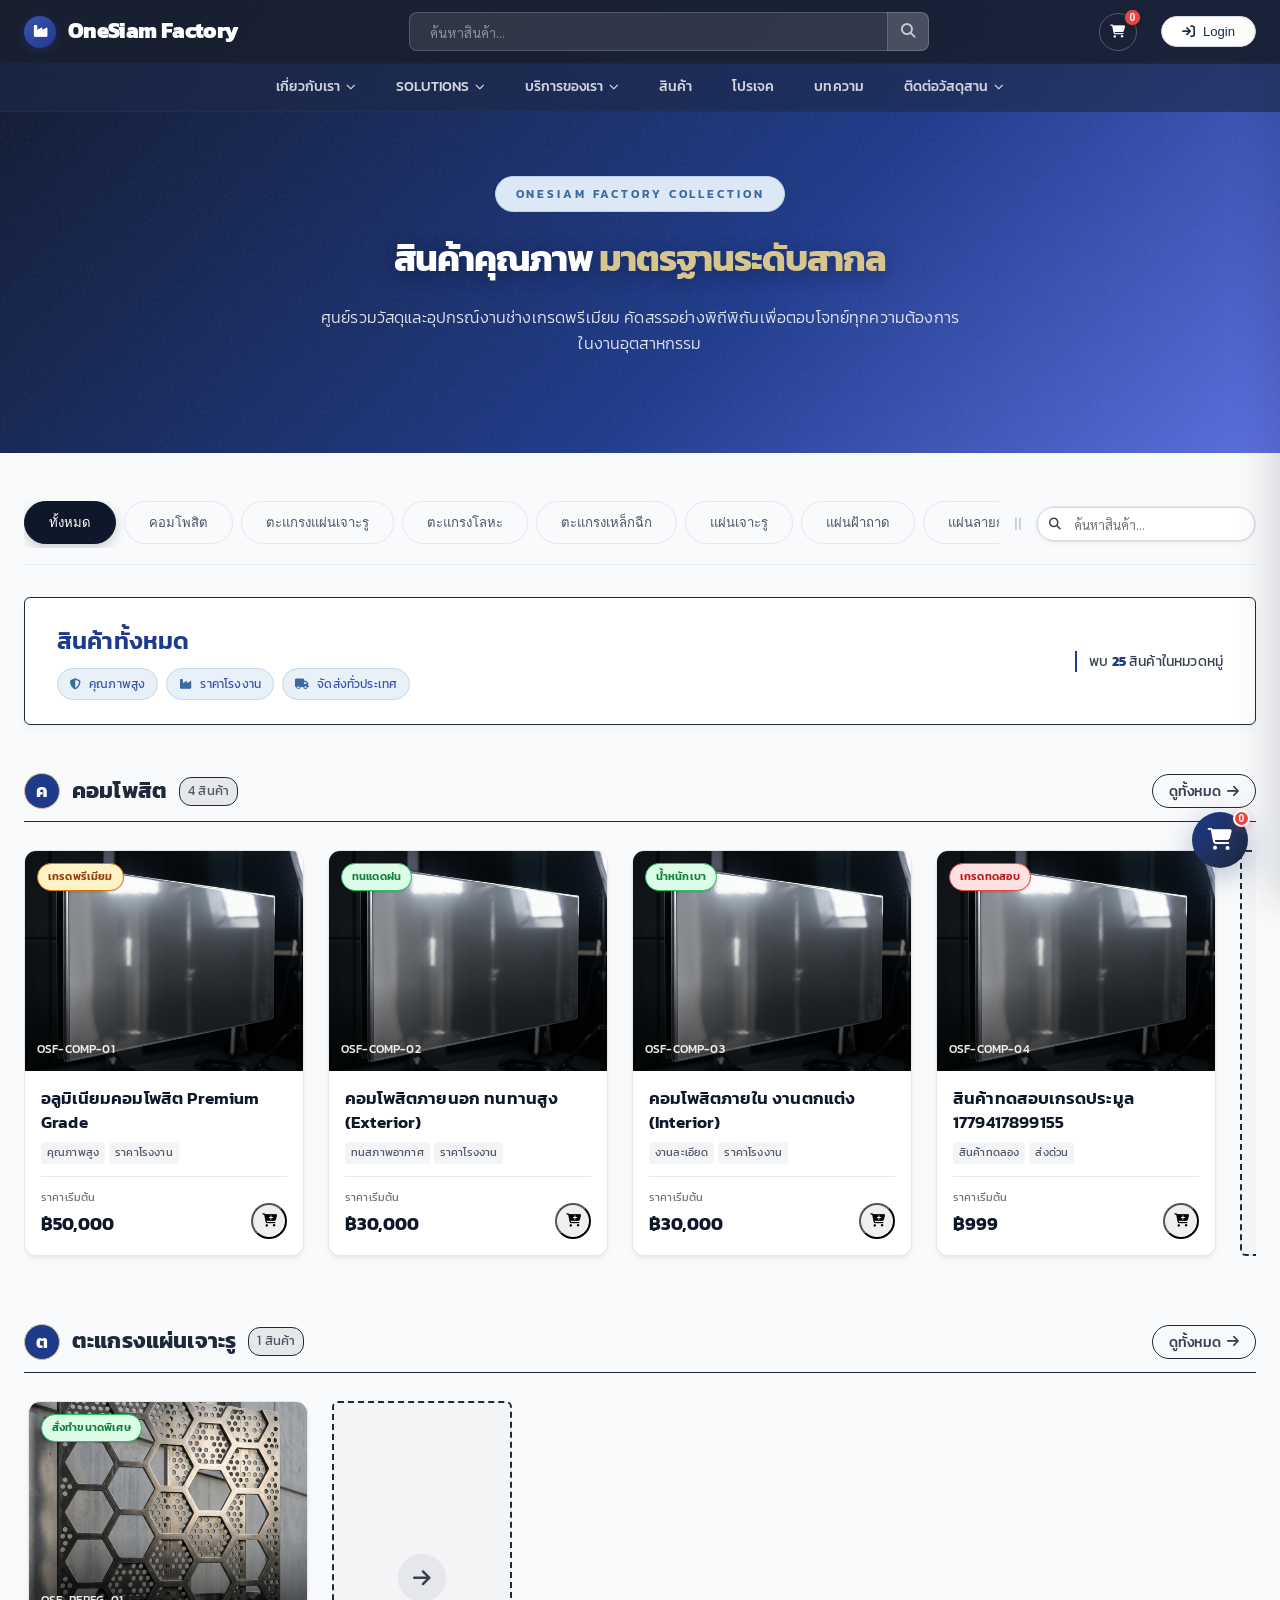
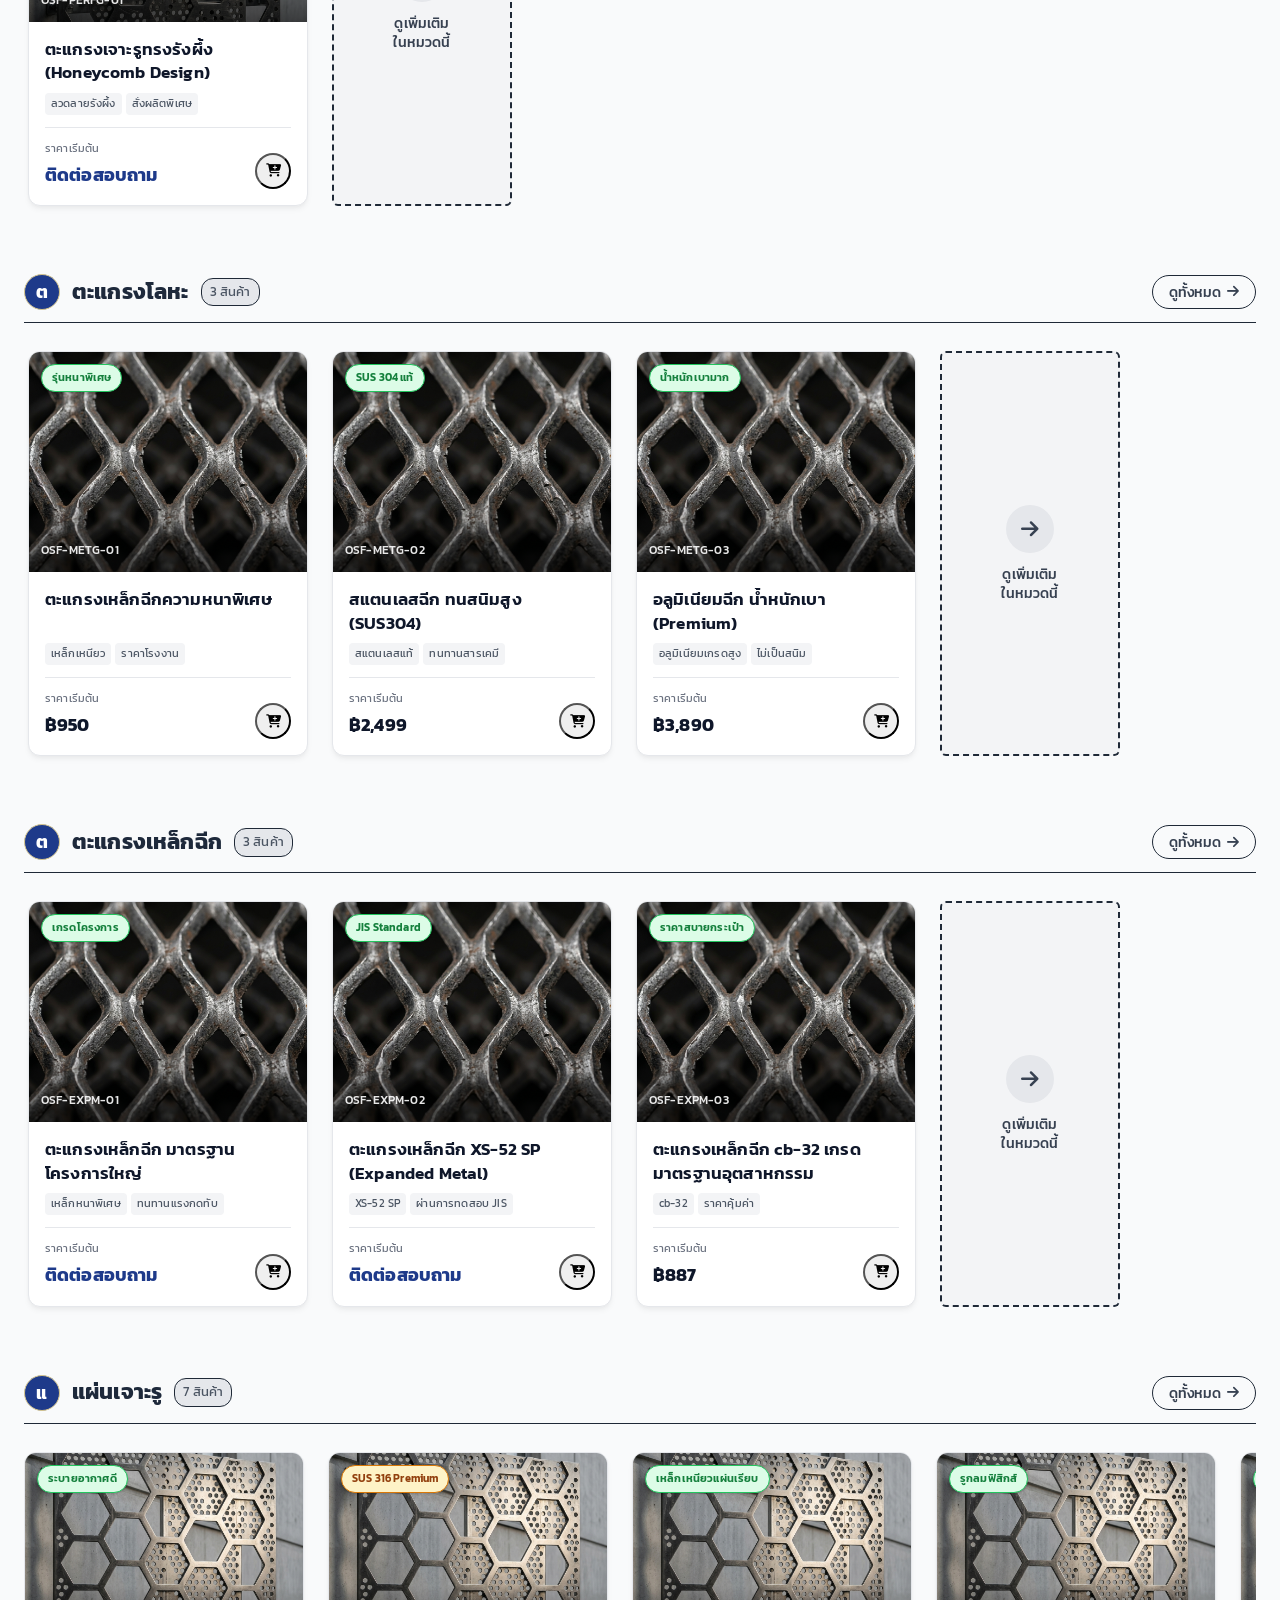
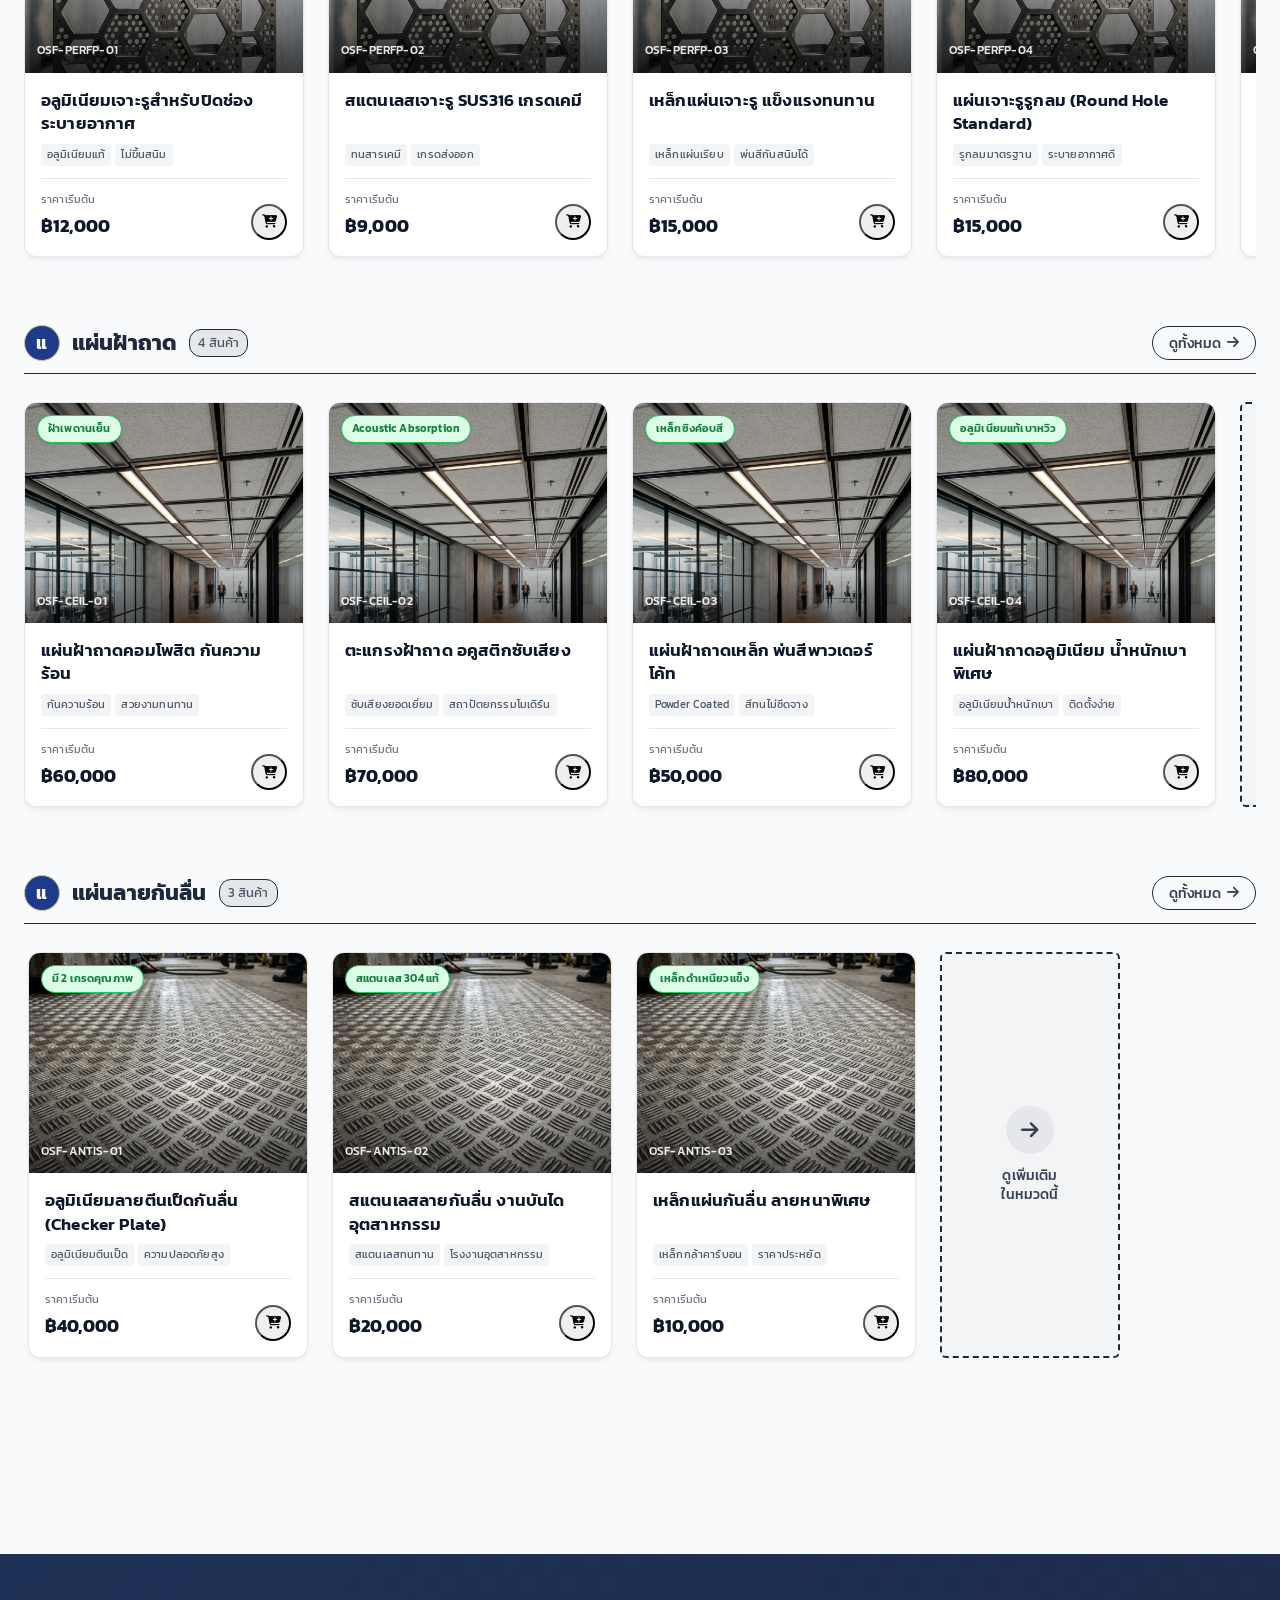
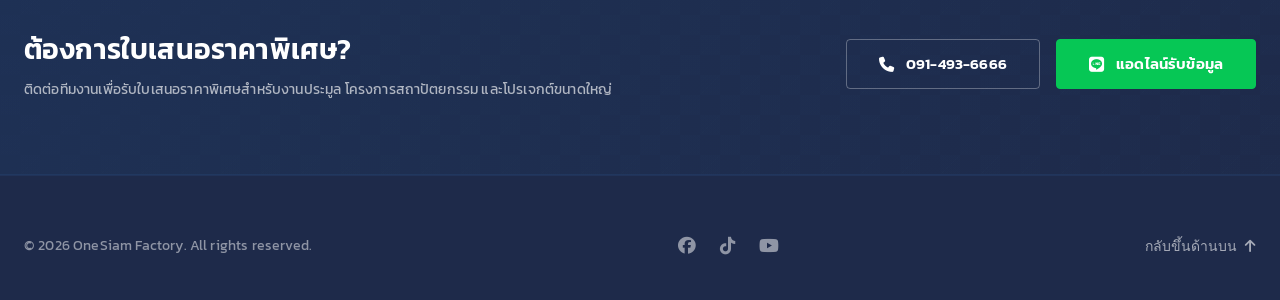
==== index.html @ 93f26727 "Move all files to root for Render deployment" ====
<!DOCTYPE html>
<html lang="th">
<head>
    <meta charset="UTF-8">
    <meta name="viewport" content="width=device-width, initial-scale=1.0">
    <title>รับออกแบบและติดตั้งฟาซาด | ONE SIAM ผู้นำงาน Façade ครบวงจร</title>
    <meta name="description" content="เราคือทีมผู้เชี่ยวชาญดูแลให้การบริการ ออกแบบผลิตติดตั้งฟาซาด หน้ากากอาคารทุกประเภทให้เข้ากับความต้องการ ถ่ายทอดสู่ Façade design โดย Ceo One Siam สถาปนิก วิศวกร">
    <meta name="keywords" content="วันสยาม, วันน์สยาม, onesiam ,ฟาซาด,หน้ากากอาคาร,ออกแบบติดตั้งฟาซาด,ออกแบบติดตั้งหน้ากากอาคาร,ผู้ผลิตติดตั้งฟาซาด,Façade,ฟาซาดคลีนิค,บริษัทรับทำฟาซาด,ฟาซาดคอมโพสิต,ฟาซาดระแนง,ฟาซาดโรงแรม">
    <link rel="canonical" href="https://www.onesiamfactory.com/products" />
    
    <!-- Open Graph / Facebook -->
    <meta property="og:type" content="website">
    <meta property="og:url" content="https://www.onesiamfactory.com/products">
    <meta property="og:title" content="รับออกแบบและติดตั้งฟาซาด | ONE SIAM ผู้นำงาน Façade ครบวงจร">
    <meta property="og:description" content="เราคือทีมผู้เชี่ยวชาญดูแลให้การบริการ ออกแบบผลิตติดตั้งฟาซาด หน้ากากอาคารทุกประเภทให้เข้ากับความต้องการ ถ่ายทอดสู่ Façade design โดย Ceo One Siam สถาปนิก วิศวกร">
    <meta property="og:image" content="https://www.onesiamfactory.com/assets/composite_panel.png">

    <!-- Twitter -->
    <meta property="twitter:card" content="summary_large_image">
    <meta property="twitter:url" content="https://www.onesiamfactory.com/products">
    <meta property="twitter:title" content="รับออกแบบและติดตั้งฟาซาด | ONE SIAM ผู้นำงาน Façade ครบวงจร">
    <meta property="twitter:description" content="เราคือทีมผู้เชี่ยวชาญดูแลให้การบริการ ออกแบบผลิตติดตั้งฟาซาด หน้ากากอาคารทุกประเภทให้เข้ากับความต้องการ ถ่ายทอดสู่ Façade design โดย Ceo One Siam สถาปนิก วิศวกร">
    <meta property="twitter:image" content="https://www.onesiamfactory.com/assets/composite_panel.png">

    <!-- Google Fonts: Inter (UI Typeface), Kanit (Headings/Brand), & Sarabun (Thai Text) -->
    <link rel="preconnect" href="https://fonts.googleapis.com">
    <link rel="preconnect" href="https://fonts.gstatic.com" crossorigin>
    <link href="https://fonts.googleapis.com/css2?family=Inter:wght@100;200;300;400;500;600;700;800;900&family=Kanit:wght@200;300;400;500;600;700;800&family=Sarabun:wght@100;200;300;400;500;600;700;800&display=swap" rel="stylesheet">
    <!-- FontAwesome for Premium Icons -->
    <link rel="stylesheet" href="https://cdnjs.cloudflare.com/ajax/libs/font-awesome/6.4.0/css/all.min.css">
    <link rel="stylesheet" href="style.css">
</head>
<body>

    <!-- Sticky Navigation Header -->
    <header class="app-header">
        <!-- Top Bar: Logo + Search + Actions -->
        <div class="header-top-bar">
            <div class="header-top-container">
                <div class="logo-area">
                    <div class="brand-logo-text">
                        <span class="logo-icon-circle"><i class="fa-solid fa-industry" aria-hidden="true"></i></span>
                        OneSiam Factory
                    </div>
                </div>

                <div class="header-search">
                    <input type="text" id="headerSearchInput" placeholder="ค้นหาสินค้า..." autocomplete="off" aria-label="ค้นหาสินค้า">
                    <button class="header-search-btn" type="button" aria-label="ค้นหา">
                        <i class="fa-solid fa-magnifying-glass" aria-hidden="true"></i>
                    </button>
                </div>

                <div class="action-area">
                    <button class="btn-cart-header" id="headerCartBtn" aria-label="ดูรถเข็นสินค้า" type="button" aria-expanded="false" aria-controls="cartDrawer">
                        <i class="fa-solid fa-cart-shopping" aria-hidden="true"></i>
                        <span class="cart-badge-count" id="headerCartBadge">0</span>
                    </button>
                    <button class="btn-login" id="loginBtn" type="button" aria-label="เข้าสู่ระบบ">
                        <i class="fa-solid fa-arrow-right-to-bracket" aria-hidden="true"></i> Login
                    </button>
                </div>
            </div>
        </div>

        <!-- Bottom Bar: Navigation Menu -->
        <div class="header-nav-bar">
            <div class="header-nav-container">
                <nav class="main-nav" aria-label="เมนูหลัก">
                    <ul>
                        <li class="dropdown">
                            <button type="button" class="nav-link nav-link-button" aria-expanded="false">เกี่ยวกับเรา <i class="fa-solid fa-chevron-down" aria-hidden="true"></i></button>
                        </li>
                        <li class="dropdown">
                            <button type="button" class="nav-link nav-link-button" aria-expanded="false">SOLUTIONS <i class="fa-solid fa-chevron-down" aria-hidden="true"></i></button>
                        </li>
                        <li class="dropdown">
                            <button type="button" class="nav-link nav-link-button" aria-expanded="false">บริการของเรา <i class="fa-solid fa-chevron-down" aria-hidden="true"></i></button>
                        </li>
                        <li><a href="#productsGrid" class="nav-link">สินค้า</a></li>
                        <li><a href="#projects" class="nav-link">โปรเจค</a></li>
                        <li><a href="#articles" class="nav-link">บทความ</a></li>
                        <li class="dropdown">
                            <button type="button" class="nav-link nav-link-button" aria-expanded="false">ติดต่อวัสดุสาน <i class="fa-solid fa-chevron-down" aria-hidden="true"></i></button>
                        </li>
                    </ul>
                </nav>
            </div>
        </div>
    </header>

    <!-- Hero Section -->
    <section class="hero-section">
        <div class="hero-overlay"></div>
        <div class="hero-content">
            <span class="hero-tag">ONESIAM FACTORY COLLECTION</span>
            <h1 class="hero-title">สินค้าคุณภาพ <span class="highlight-gold">มาตรฐานระดับสากล</span></h1>
            <p class="hero-desc">ศูนย์รวมวัสดุและอุปกรณ์งานช่างเกรดพรีเมียม คัดสรรอย่างพิถีพิถันเพื่อตอบโจทย์ทุกความต้องการในงานอุตสาหกรรม</p>
        </div>
    </section>

    <!-- Main Content & Catalog Grid -->
    <main class="catalog-container">
        <!-- Subnav / Category Filters (Horizontal Grid) -->
        <div class="filter-section">
            <div class="filter-bar-row">
                <div class="categories-bar-wrapper">
                    <div class="categories-bar" id="categoryBar">
                        <button class="category-tab active" data-category="all">ทั้งหมด</button>
                        <button class="category-tab" data-category="composite">คอมโพสิต</button>
                        <button class="category-tab" data-category="perforated-grate">ตะแกรงแผ่นเจาะรู</button>
                        <button class="category-tab" data-category="metal-grate">ตะแกรงโลหะ</button>
                        <button class="category-tab" data-category="expanded-metal">ตะแกรงเหล็กฉีก</button>
                        <button class="category-tab" data-category="perforated-plate">แผ่นเจาะรู</button>
                        <button class="category-tab" data-category="ceiling">แผ่นฝ้าถาด</button>
                        <button class="category-tab" data-category="anti-slip">แผ่นลายกันลื่น</button>
                    </div>
                </div>
                <span class="filter-separator" aria-hidden="true"><i class="fa-solid fa-grip-lines-vertical"></i></span>
                <div class="filter-search-inline">
                    <div class="search-box-wrapper">
                        <i class="fa-solid fa-magnifying-glass search-icon" aria-hidden="true"></i>
                        <input type="text" id="searchInput" placeholder="ค้นหาสินค้า..." autocomplete="off">
                        <button class="btn-search-clear" id="searchClearBtn" aria-label="ล้างคำค้นหา"><i class="fa-solid fa-xmark" aria-hidden="true"></i></button>
                    </div>
                </div>
            </div>
            <!-- Hidden sort select for JS compatibility -->
            <select id="sortSelect" style="display:none;">
                <option value="default">ค่าเริ่มต้น (ความนิยม)</option>
                <option value="price-asc">ราคา: ต่ำสุด - สูงสุด</option>
                <option value="price-desc">ราคา: สูงสุด - ต่ำสุด</option>
            </select>
        </div>

        <!-- Filter Status & Details Card -->
        <div class="filter-status-card">
            <div class="status-left">
                <h2 class="active-category-title" id="activeCategoryTitle">สินค้าทั้งหมด</h2>
                <div class="tags-row" id="activeTagsRow">
                    <span class="info-pill"><i class="fa-solid fa-shield-halved" aria-hidden="true"></i> คุณภาพสูง</span>
                    <span class="info-pill"><i class="fa-solid fa-industry" aria-hidden="true"></i> ราคาโรงงาน</span>
                    <span class="info-pill"><i class="fa-solid fa-truck" aria-hidden="true"></i> จัดส่งทั่วประเทศ</span>
                </div>
            </div>
            <div class="status-right">
                <span class="item-count-label" id="itemCountLabel">พบ 0 สินค้า</span>
            </div>
        </div>

        <!-- Product Grid -->
        <div class="products-grid" id="productsGrid">
            <!-- Dynamic product cards will be injected here via app.js -->
        </div>
    </main>

    <!-- Product Detail View Container (Hidden by default) -->
    <section class="product-detail-section" id="productDetailView" style="display: none;">
        <div class="detail-container">
            <!-- Navigation & Breadcrumbs Row -->
            <div class="detail-navigation-bar">
                <div class="detail-back-navigation">
                    <button class="btn-back-catalog" id="backToCatalogBtn" aria-label="ย้อนกลับไปหน้าสินค้าทั้งหมด">
                        <i class="fa-solid fa-arrow-left-long" aria-hidden="true"></i> ย้อนกลับ
                    </button>
                </div>
                <nav class="detail-breadcrumbs" aria-label="เส้นทางการนำทาง">
                    <a href="#" onclick="backToCatalog(); return false;">หน้าหลัก</a>
                    <span class="breadcrumb-separator"><i class="fa-solid fa-chevron-right" aria-hidden="true"></i></span>
                    <a href="#" id="detailBreadcrumbCategory" onclick="return false;">หมวดหมู่สินค้า</a>
                    <span class="breadcrumb-separator"><i class="fa-solid fa-chevron-right" aria-hidden="true"></i></span>
                    <span class="breadcrumb-current" id="detailBreadcrumbTitle">ชื่อสินค้า</span>
                </nav>
            </div>

            <!-- Main Info Columns -->
            <div class="detail-main-grid">
                <!-- Left Panel: Media -->
                <div class="detail-media-panel">
                    <div class="detail-category-card">
                        <span class="label-heading">หมวดสินค้า</span>
                        <h4 class="category-name-display" id="detailCategoryName">แผ่นลายกันลื่น</h4>
                        <span class="sub-text-display">Premium Material Selection</span>
                    </div>
                    <div class="detail-image-box-wrapper">
                        <div class="detail-image-box">
                            <img src="" alt="" id="detailProductImage" width="500" height="400">
                            <div class="detail-image-overlay"></div>
                        </div>
                        <!-- Mini Image Gallery for alternative views -->
                        <div class="detail-image-gallery" id="detailImageGallery">
                            <!-- Injected dynamically in app.js -->
                        </div>
                    </div>
                </div>

                <!-- Right Panel: Buying Info -->
                <div class="detail-info-panel">
                    <div class="detail-badges-row" id="detailBadgesRow">
                        <!-- Badges injected dynamically -->
                    </div>
                    
                    <h2 class="detail-product-title" id="detailProductTitle">อลูมิเนียมกันลื่น</h2>
                    
                    <div class="detail-price-box">
                        <div class="price-val-row">
                            <span class="currency">฿</span>
                            <span class="value" id="detailPriceValue">999,999</span>
                        </div>
                        <span class="price-sub-label">ราคาส่งเริ่มต้น (ไม่รวม VAT)</span>
                    </div>

                    <!-- Elevated Tabbed Specifications Section -->
                    <div class="detail-tabs-container">
                        <div class="detail-tabs-header">
                            <button class="tab-btn active" data-tab="description">รายละเอียดทั่วไป</button>
                            <button class="tab-btn" data-tab="specifications">ข้อมูลทางเทคนิค (Specs)</button>
                            <button class="tab-btn" data-tab="applications">การประยุกต์ใช้งาน</button>
                        </div>
                        <div class="detail-tabs-body">
                            <div class="tab-pane active" id="tab-pane-description">
                                <div class="description-content" id="detailDescriptionText">
                                    <!-- Injected dynamically -->
                                </div>
                            </div>
                            <div class="tab-pane" id="tab-pane-specifications">
                                <div class="specs-table-wrapper" id="detailSpecsTable">
                                    <!-- Injected table dynamically -->
                                </div>
                            </div>
                            <div class="tab-pane" id="tab-pane-applications">
                                <div class="apps-content" id="detailAppsText">
                                    <!-- Injected applications dynamically -->
                                </div>
                            </div>
                        </div>
                    </div>

                    <!-- Quantity and Actions -->
                    <div class="detail-purchase-controls">
                        <div class="quantity-selector-wrapper">
                            <span class="control-label">จำนวน</span>
                            <div class="qty-counter">
                                <button class="qty-btn btn-minus" id="qtyMinusBtn" aria-label="ลดจำนวนสินค้า"><i class="fa-solid fa-minus" aria-hidden="true"></i></button>
                                <input type="number" value="1" min="1" id="qtyInput" readonly>
                                <button class="qty-btn btn-plus" id="qtyPlusBtn" aria-label="เพิ่มจำนวนสินค้า"><i class="fa-solid fa-plus" aria-hidden="true"></i></button>
                            </div>
                        </div>

                        <div class="detail-action-buttons">
                            <button class="btn-detail-cart" id="addToCartBtn">
                                <i class="fa-solid fa-cart-shopping" aria-hidden="true"></i> เพิ่มลงรถเข็น
                            </button>
                            <button class="btn-detail-buy" id="buyNowBtn">
                                <i class="fa-solid fa-bag-shopping" aria-hidden="true"></i> ขอใบเสนอราคาด่วน
                            </button>
                            <button class="btn-detail-line" id="contactSellerBtn">
                                <i class="fa-brands fa-line" aria-hidden="true"></i> ติดต่อเจ้าหน้าที่
                            </button>
                        </div>
                    </div>
                </div>
            </div>

            <!-- Related Products Section -->
            <div class="detail-related-section">
                <h3 class="related-heading">สินค้าที่เกี่ยวข้อง</h3>
                <p class="related-sub-heading">สินค้าอื่น ๆ ในหมวดหมู่เดียวกัน</p>
                <div class="products-grid related-products-grid" id="relatedProductsGrid">
                    <!-- Dynamic related cards will be injected here -->
                </div>
            </div>
        </div>
    </section>

    <!-- Call to Action (Inquiry Banner) -->
    <section class="inquiry-banner">
        <div class="banner-bg-pattern"></div>
        <div class="banner-container">
            <div class="banner-info">
                <h3>ต้องการใบเสนอราคาพิเศษ?</h3>
                <p>ติดต่อทีมงานเพื่อรับใบเสนอราคาพิเศษสำหรับงานประมูล โครงการสถาปัตยกรรม และโปรเจกต์ขนาดใหญ่</p>
            </div>
            <div class="banner-actions">
                <a href="tel:0914936666" class="btn-contact-phone">
                    <i class="fa-solid fa-phone" aria-hidden="true"></i> 091-493-6666
                </a>
                <a href="https://line.me" target="_blank" class="btn-contact-line">
                    <i class="fa-brands fa-line" aria-hidden="true"></i> แอดไลน์รับข้อมูล
                </a>
            </div>
        </div>
    </section>

    <!-- Footer -->
    <footer class="app-footer">
        <div class="footer-container">
            <div class="footer-bottom">
                <span class="copyright">&copy; 2026 OneSiam Factory. All rights reserved.</span>
                <div class="social-links">
                    <a href="#" aria-label="Facebook Page"><i class="fa-brands fa-facebook" aria-hidden="true"></i></a>
                    <a href="#" aria-label="TikTok"><i class="fa-brands fa-tiktok" aria-hidden="true"></i></a>
                    <a href="#" aria-label="YouTube Channel"><i class="fa-brands fa-youtube" aria-hidden="true"></i></a>
                </div>
                <button class="btn-back-to-top" id="backToTopBtn">
                    กลับขึ้นด้านบน <i class="fa-solid fa-arrow-up" aria-hidden="true"></i>
                </button>
            </div>
        </div>
    </footer>

    <!-- Toast Notification Container -->
    <div id="toastContainer" class="toast-container"></div>

    <!-- Floating Shopping Cart Button -->
    <div class="floating-cart-container" id="cartContainer">
        <button class="cart-toggle-btn" id="cartToggleBtn" aria-label="เปิดตะกร้าสินค้าขอใบเสนอราคา">
            <i class="fa-solid fa-cart-shopping" aria-hidden="true"></i>
            <span class="cart-badge-count" id="floatingCartBadge">0</span>
            <span class="cart-tooltip">ดูรายการขอใบเสนอราคาของคุณ</span>
        </button>
    </div>

    <!-- Cart Drawer Backdrop -->
    <div class="cart-drawer-backdrop" id="cartBackdrop"></div>

    <!-- Cart Drawer Window -->
    <div class="cart-drawer" id="cartDrawer">
        <!-- Step 1: Cart Items -->
        <div class="cart-step active" id="cartStepItems">
            <div class="cart-header">
                <h3><i class="fa-solid fa-cart-flatbed-suitcases"></i> รายการขอใบเสนอราคา (<span id="cartCountLabel">0</span>)</h3>
                <button class="btn-close-drawer" id="closeCartBtn" aria-label="ปิดรถเข็น"><i class="fa-solid fa-xmark"></i></button>
            </div>
            <div class="cart-body" id="cartItemsList">
                <!-- Injected dynamically in app.js -->
            </div>
            <div class="cart-footer">
                <div class="cart-summary-totals">
                    <div class="summary-row">
                        <span class="summary-label">ยอดรวมประมาณการ</span>
                        <span class="summary-value" id="cartSubtotal">฿0</span>
                    </div>
                    <span class="tax-disclaimer">* ราคานี้ยังไม่รวมภาษีมูลค่าเพิ่ม (VAT 7%) และค่าขนส่ง</span>
                </div>
                <div class="cart-action-buttons">
                    <button class="btn-clear-cart" id="clearCartBtn"><i class="fa-solid fa-trash-can"></i> ล้างตะกร้า</button>
                    <button class="btn-checkout-next" id="checkoutNextBtn">ขอใบเสนอราคา <i class="fa-solid fa-arrow-right"></i></button>
                </div>
            </div>
        </div>

        <!-- Step 2: Customer Contact Form -->
        <div class="cart-step" id="cartStepForm">
            <div class="cart-header">
                <h3><i class="fa-solid fa-file-invoice"></i> ข้อมูลขอใบเสนอราคา</h3>
                <button class="btn-back-step" id="btnBackToItems"><i class="fa-solid fa-arrow-left"></i> ย้อนกลับ</button>
            </div>
            <div class="cart-body">
                <form class="checkout-form" id="checkoutForm" novalidate>
                    <div class="form-section-title">กรอกข้อมูลผู้ติดต่อเพื่อจัดส่งใบเสนอราคาอย่างเป็นทางการ</div>
                    
                    <div class="form-group">
                        <label for="inputContactName">ชื่อผู้ติดต่อ <span class="required">*</span></label>
                        <div class="input-wrapper">
                            <i class="fa-solid fa-user input-icon"></i>
                            <input type="text" id="inputContactName" placeholder="เช่น คุณสมศักดิ์ รักดี" required>
                        </div>
                        <span class="error-msg">กรุณากรอกชื่อผู้ติดต่อ</span>
                    </div>

                    <div class="form-group">
                        <label for="inputCompanyName">ชื่อบริษัท / โครงการ</label>
                        <div class="input-wrapper">
                            <i class="fa-solid fa-building input-icon"></i>
                            <input type="text" id="inputCompanyName" placeholder="เช่น บริษัท วันสยาม คอนสตรัคชั่น จำกัด">
                        </div>
                    </div>

                    <div class="form-group">
                        <label for="inputPhone">เบอร์โทรศัพท์ติดต่อ <span class="required">*</span></label>
                        <div class="input-wrapper">
                            <i class="fa-solid fa-phone input-icon"></i>
                            <input type="tel" id="inputPhone" placeholder="เช่น 0812345678" pattern="[0-9]{9,10}" required>
                        </div>
                        <span class="error-msg">กรุณากรอกเบอร์โทรศัพท์ติดต่อที่ถูกต้อง (9-10 หลัก)</span>
                    </div>

                    <div class="form-group">
                        <label for="inputEmail">อีเมลสำหรับจัดส่งเอกสาร <span class="required">*</span></label>
                        <div class="input-wrapper">
                            <i class="fa-solid fa-envelope input-icon"></i>
                            <input type="email" id="inputEmail" placeholder="เช่น contact@company.com" required>
                        </div>
                        <span class="error-msg">กรุณากรอกอีเมลที่ถูกต้อง</span>
                    </div>

                    <div class="form-group">
                        <label for="inputLocation">สถานที่จัดส่ง (จังหวัด/เขต)</label>
                        <div class="input-wrapper">
                            <i class="fa-solid fa-location-dot input-icon"></i>
                            <input type="text" id="inputLocation" placeholder="เช่น กรุงเทพฯ, สมุทรปราการ">
                        </div>
                    </div>

                    <div class="form-group">
                        <label for="inputNote">รายละเอียดเพิ่มเติม / ข้อมูลสเปกพิเศษ</label>
                        <textarea id="inputNote" rows="3" placeholder="ระบุขนาดพิเศษ ความหนา หรือข้อมูลที่ผู้รับเหมาต้องการเพิ่มเติม..."></textarea>
                    </div>
                </form>
            </div>
            <div class="cart-footer">
                <button class="btn-submit-quotation" id="submitQuotationBtn">
                    <i class="fa-solid fa-cart-shopping"></i> ยื่นคำขอใบเสนอราคา
                </button>
            </div>
        </div>

        <!-- Step 3: Success Screen -->
        <div class="cart-step" id="cartStepSuccess">
            <div class="cart-body success-body">
                <div class="success-icon-wrapper">
                    <div class="checkmark-circle">
                        <div class="background"></div>
                        <div class="checkmark draw"></div>
                    </div>
                </div>
                <h2>ส่งคำขอเสนอราคาแล้ว!</h2>
                <p class="success-desc">ขอบคุณสำหรับการเลือกใช้บริการ **OneSiam Factory** เจ้าหน้าที่จะรีบจัดทำใบเสนอราคาอย่างเป็นทางการและส่งกลับหาท่านโดยเร็วที่สุดภายใน 2 ชม. ในเวลาทำการ</p>
                
                <div class="quotation-summary-card">
                    <div class="summary-line">
                        <span class="label">หมายเลขอ้างอิง:</span>
                        <span class="value" id="successRefId">OSF-202605-0001</span>
                    </div>
                    <div class="summary-line">
                        <span class="label">ผู้ยื่นคำขอ:</span>
                        <span class="value" id="successName">คุณสมศักดิ์</span>
                    </div>
                    <div class="summary-line">
                        <span class="label">รายการวัสดุ:</span>
                        <span class="value" id="successItemsCount">2 รายการ</span>
                    </div>
                </div>

                <div class="success-actions">
                    <button class="btn-download-pdf" id="btnDownloadPDF">
                        <i class="fa-solid fa-file-pdf"></i> ดาวน์โหลดใบเสนอราคาร่าง (.PDF)
                    </button>
                    <a href="https://line.me" target="_blank" class="btn-success-line">
                        <i class="fa-brands fa-line"></i> แชทต่อทาง LINE (แจ้งเลขเพื่อเร่งคิว)
                    </a>
                    <button class="btn-success-close" id="btnSuccessClose">
                        กลับหน้าสินค้าทั้งหมด
                    </button>
                </div>
            </div>
        </div>
    </div>

    <!-- Script Injection -->
    <script src="app.js"></script>
    <script>
        document.addEventListener('DOMContentLoaded', () => {
            const initialHiddenViews = [
                document.querySelector('.hero-section'),
                document.querySelector('.catalog-container'),
            ];
            initialHiddenViews.forEach((el) => {
                if (el) el.style.display = '';
            });
        });
    </script>
</body>
</html>
---- style.css ----
/* ==========================================================================
   ONESIAM FACTORY - DESIGN SYSTEM SPECIFICATIONS
   ========================================================================== */

/* Color Tokens & Variables (Scraped from live front-end of www.onesiamfactory.com) */
:root {
    /* PRIMARY (Brand Navy Blue & Slate Blue Palette) */
    --primary-900: #0F172A;      /* Deep Slate Text */
    --primary-800: #1E293B;      /* Slate Gray */
    --primary-700: #1E3A8A;      /* Brand Primary Navy Blue (Live Site) */
    --primary-600: #1E3A8A;      /* Brand Primary Accent Blue */
    --primary-500: #3B52B4;      
    --primary-400: #5B6EE1;      /* Bright Royal Blue (Live Site) */
    --primary-300: #6C7FBF;      /* Slate Blue Accent (Live Site) */
    --primary-200: #9EB1D9;
    --primary-100: rgba(30, 58, 138, 0.08);
    --primary-50: rgba(30, 58, 138, 0.04);
    
    /* Additional UI Accent Colors */
    --purple-accent: #4F61D1;
    --accent-500: #D6C58C;
    --accent-400: #C4B078;
    --line-green: #06C755;
    --alt-green: #00B900;
    
    /* State Backgrounds */
    --success-bg: #ECFDF5;
    --warning-bg: #FFF6ED;
    --info-bg: #EEF2FF;
    --highlight-bg: #FFFCE9;

    /* NEUTRAL (Light Clean Palette) */
    --neutral-900: #111827;      /* Main Dark Text */
    --neutral-800: #1F2937;      /* Dark bg */
    --neutral-700: #374151;      /* Secondary Text */
    --neutral-600: #4B5563;      /* Muted */
    --neutral-500: #6B7280;      /* Placeholder */
    --neutral-400: #9CA3AF;      /* Disabled */
    --neutral-300: #D1D5DB;      /* Borders */
    --neutral-200: #E5E7EB;      /* Light borders */
    --neutral-100: #F3F4F6;      /* Card/section backgrounds */
    --neutral-50:  #F9FAFB;      /* Page Background */
    --black: #000000;
    --white: #ffffff;
    
    /* SECONDARY (Brand Champagne Gold Palette) */
    --gold-900: #8A6D3B;         /* Dark Bronze (Live Site) */
    --gold-800: #A8874E;
    --gold-700: #C0AE72;
    --gold-600: #D6C58C;         /* Brand Accent Gold / Champagne (Live Site) */
    --gold-500: #D6C58C;
    --gold-400: #C4B078;         /* Warm Gold Alt */
    --gold-300: #F0E6BD;
    --gold-200: #FAF5DC;
    --gold-100: #F9F7EE;         /* Light Gold / Ivory Page Bg */
    
    /* Glow & Shadows */
    --blue-glow: rgba(51, 75, 200, 0.2);
    --drop-shadow-sm: 0 1px 2px rgba(0,0,0,0.15);
    --drop-shadow-md: 0 3px 3px rgba(0,0,0,0.12);
    --drop-shadow-lg: 0 4px 4px rgba(0,0,0,0.15);
    --drop-shadow-xl: 0 9px 7px rgba(0,0,0,0.1);
    
    /* Layout Constants */
    --layout-max-width: 1280px;  /* Desktop Grid Max Width (matches max-w-7xl) */
    --transition-smooth: opacity 0.15s cubic-bezier(0.4, 0, 0.2, 1), transform 0.15s cubic-bezier(0.4, 0, 0.2, 1), background-color 0.15s cubic-bezier(0.4, 0, 0.2, 1), border-color 0.15s cubic-bezier(0.4, 0, 0.2, 1), box-shadow 0.15s cubic-bezier(0.4, 0, 0.2, 1);
    
    /* Border Radius Scale */
    --border-radius-sm: 4px;     
    --border-radius-md: 6px;    
    --border-radius-lg: 8px;    
    --border-radius-xl: 12px;
    --border-radius-2xl: 16px;
    --border-radius-3xl: 24px;
    
    /* Spacing Scale (Base 4px) */
    --spacing-1: 4px;
    --spacing-2: 8px;
    --spacing-3: 12px;
    --spacing-4: 16px;
    --spacing-5: 20px;
    --spacing-6: 24px;
    --spacing-8: 32px;
    --spacing-10: 40px;
    --spacing-12: 48px;
    --spacing-16: 64px;

    /* Typography Tokens */
    --font-family-base: 'Kanit', ui-sans-serif, system-ui, sans-serif;
    --font-family-heading: 'Kanit', ui-sans-serif, system-ui, sans-serif;
    --font-family-brand: 'Inter', sans-serif;
    
    --font-size-xs: 0.75rem;     /* 12px */
    --font-size-sm: 0.875rem;    /* 14px */
    --font-size-base: 1rem;      /* 16px */
    --font-size-lg: 1.125rem;    /* 18px */
    --font-size-xl: 1.25rem;     /* 20px */
    --font-size-2xl: 1.5rem;     /* 24px */
    --font-size-3xl: 1.875rem;   /* 30px */
    --font-size-4xl: 2.25rem;    /* 36px */

    --font-weight-light: 300;
    --font-weight-regular: 400;
    --font-weight-medium: 500;
    --font-weight-semibold: 600;
    --font-weight-bold: 700;
    --font-weight-extrabold: 800;

    --line-height-none: 1;
    --line-height-tight: 1.25;
    --line-height-snug: 1.375;
    --line-height-normal: 1.5;
    --line-height-relaxed: 1.625;
    --line-height-loose: 2;

    /* Semantic Colors (Light Mode Default) */
    --color-bg-primary: var(--neutral-50);
    --color-bg-secondary: var(--white);
    --color-bg-tertiary: var(--neutral-100);
    
    --color-text-primary: var(--neutral-900);
    --color-text-secondary: var(--neutral-700);
    --color-text-muted: var(--neutral-500);
    --color-text-inverse: var(--white);
    
    --color-border-primary: var(--neutral-300);
    --color-border-secondary: var(--neutral-200);
    --color-border-focus: var(--primary-300);

    /* Frosted Glass Effect */
    --glass-bg: rgba(26, 32, 48, 0.92);
    --glass-border: rgba(51, 75, 200, 0.15);
    --glass-blur: blur(12px);
}

/* Dark Mode Theme Variables */
@media (prefers-color-scheme: dark) {
    :root {
        /* Semantic Colors for Dark Mode */
        --color-bg-primary: #0F172A;
        --color-bg-secondary: #1E293B;
        --color-bg-tertiary: #334155;
        
        --color-text-primary: #F8FAFC;
        --color-text-secondary: #CBD5E1;
        --color-text-muted: #94A3B8;
        --color-text-inverse: #0F172A;
        
        --color-border-primary: #475569;
        --color-border-secondary: #334155;
        --color-border-focus: var(--primary-400);
        
        --glass-bg: rgba(15, 23, 42, 0.92);
        --glass-border: rgba(148, 163, 184, 0.15);
    }
}

/* Reset and Global Styles */
* {
    margin: 0;
    padding: 0;
    box-sizing: border-box;
}

html {
    scroll-behavior: smooth;
    font-size: 16px; /* 1rem = 16px */
}

:focus-visible {
    outline: 3px solid var(--primary-300);
    outline-offset: 2px;
}

body {
    background-color: var(--neutral-50);
    color: var(--neutral-900);
    font-family: 'Kanit', ui-sans-serif, system-ui, sans-serif;
    line-height: 1.6;
    overflow-x: hidden;
    letter-spacing: 0.01em;
}

/* Global Heading Font Family (Brand Kanit) */
h1, h2, h3, h4, h5, h6, .brand-logo-text, .section-heading, .board-title, .frame-header-label {
    font-family: 'Kanit', ui-sans-serif, system-ui, sans-serif !important;
}

/* Custom Scrollbar */
::-webkit-scrollbar {
    width: 8px;
}
::-webkit-scrollbar-track {
    background: #F0F4F8;
}
::-webkit-scrollbar-thumb {
    background: rgba(42, 74, 122, 0.2);
    border-radius: 4px;
}
::-webkit-scrollbar-thumb:hover {
    background: var(--primary-600);
}

/* ==========================================================================
   HEADER SECTION — TWO-ROW LAYOUT
   ========================================================================== */
.app-header {
    position: fixed;
    top: 0;
    left: 0;
    width: 100%;
    z-index: 1000;
    transition: var(--transition-smooth);
}

/* --- Top Bar (Logo + Search + Cart/Login) --- */
.header-top-bar {
    background: var(--glass-bg);
    backdrop-filter: var(--glass-blur);
    -webkit-backdrop-filter: var(--glass-blur);
    border-bottom: 1px solid rgba(42, 74, 122, 0.15);
}

.header-top-container {
    max-width: var(--layout-max-width);
    margin: 0 auto;
    padding: 0.75rem 1.5rem;
    display: flex;
    justify-content: space-between;
    align-items: center;
    gap: 24px;
}

/* Logo Design */
.logo-area {
    display: flex;
    align-items: center;
    gap: 8px;
    flex-shrink: 0;
}

.brand-logo-text {
    font-family: 'Inter', sans-serif;
    font-weight: 800;
    font-size: 1.35rem;
    color: var(--white);
    letter-spacing: -0.03em;
    display: flex;
    align-items: center;
    gap: 4px;
}

.logo-icon-circle {
    width: 32px;
    height: 32px;
    border-radius: 50%;
    background: linear-gradient(135deg, var(--primary-500), var(--primary-700));
    display: flex;
    align-items: center;
    justify-content: center;
    font-size: 0.85rem;
    color: #fff;
    margin-right: 8px;
    flex-shrink: 0;
    box-shadow: 0 2px 8px rgba(51, 75, 200, 0.3);
}

.logo-x-mark {
    color: var(--primary-300);
    font-weight: 400;
    font-size: 1.1rem;
}

/* Header Search Bar — wider, with search button */
.header-search {
    position: relative;
    flex: 1 1 420px;
    max-width: 520px;
    display: flex;
    align-items: center;
}

.header-search input {
    width: 100%;
    background: rgba(255, 255, 255, 0.1);
    border: 1px solid rgba(255, 255, 255, 0.18);
    color: var(--white);
    padding: 0.6rem 3rem 0.6rem 1.25rem;
    border-radius: 8px;
    font-size: 0.85rem;
    font-family: 'Sarabun', 'Inter', sans-serif;
    outline: none;
    transition: var(--transition-smooth);
}

.header-search input::placeholder {
    color: rgba(255, 255, 255, 0.45);
}

.header-search input:focus {
    background: rgba(255, 255, 255, 0.15);
    border-color: var(--primary-300);
    box-shadow: 0 0 12px rgba(42, 74, 122, 0.2);
}

.header-search-btn {
    position: absolute;
    right: 0;
    top: 0;
    height: 100%;
    width: 42px;
    background: rgba(255, 255, 255, 0.12);
    border: none;
    border-left: 1px solid rgba(255, 255, 255, 0.15);
    border-radius: 0 8px 8px 0;
    color: rgba(255, 255, 255, 0.7);
    font-size: 0.9rem;
    cursor: pointer;
    display: flex;
    align-items: center;
    justify-content: center;
    transition: var(--transition-smooth);
}

.header-search-btn:hover {
    background: rgba(255, 255, 255, 0.22);
    color: var(--white);
}

/* Action area (Cart + Login) */
.action-area {
    display: flex;
    align-items: center;
    gap: 12px;
    flex-shrink: 0;
}

/* --- Bottom Nav Bar --- */
.header-nav-bar {
    background: rgba(30, 42, 74, 0.65);
    backdrop-filter: blur(8px);
    -webkit-backdrop-filter: blur(8px);
    border-bottom: 1px solid rgba(42, 74, 122, 0.2);
}

.header-nav-container {
    max-width: var(--layout-max-width);
    margin: 0 auto;
    padding: 0 1.5rem;
    display: flex;
    justify-content: center;
    align-items: center;
}

/* Main Navigation */
.main-nav ul {
    display: flex;
    list-style: none;
    gap: 0;
}

.main-nav ul li {
    position: relative;
}

.nav-link {
    text-decoration: none;
    color: rgba(255, 255, 255, 0.8);
    font-size: 0.88rem;
    font-weight: 500;
    transition: var(--transition-smooth);
    display: flex;
    align-items: center;
    gap: 6px;
    padding: 0.75rem 1.25rem;
    white-space: nowrap;
}

.nav-link-button {
    background: none;
    border: none;
    cursor: pointer;
    font-family: inherit;
}

.nav-link i {
    font-size: 0.6rem;
    transition: transform 0.3s ease;
}

.nav-link:hover, .nav-link.active {
    color: var(--white);
    background: rgba(255, 255, 255, 0.06);
}

.nav-link:hover i {
    transform: translateY(2px);
}

/* Login Button */
.btn-login {
    background: var(--white);
    border: 1px solid #D4DCE4;
    color: #1A2B45;
    padding: 0.45rem 1.25rem;
    border-radius: 24px;
    font-weight: 500;
    font-size: 0.82rem;
    cursor: pointer;
    transition: var(--transition-smooth);
    display: flex;
    align-items: center;
    gap: 8px;
    white-space: nowrap;
}

.btn-login:hover {
    background: var(--primary-600);
    color: var(--white);
    border-color: var(--primary-600);
    box-shadow: 0 4px 12px var(--blue-glow);
}

/* ==========================================================================
   HERO BANNER — Gradient fading to light at bottom
   ========================================================================== */
.hero-section {
    position: relative;
    padding: 11rem 1.5rem 6rem 1.5rem;
    text-align: center;
    background: linear-gradient(180deg, #1E2A4A 0%, #2A4270 55%, #6B8CBF 85%, #C8D8EC 100%);
    border-bottom: none;
}

.hero-overlay {
    position: absolute;
    top: 0;
    left: 0;
    width: 100%;
    height: 100%;
    background-image: radial-gradient(rgba(42, 74, 122, 0.03) 1.5px, transparent 1.5px);
    background-size: 32px 32px;
    opacity: 0.5;
    pointer-events: none;
}

.hero-content {
    max-width: var(--layout-max-width);
    margin: 0 auto;
    position: relative;
    z-index: 2;
}

.hero-tag {
    font-weight: 600;
    font-size: 0.72rem;
    letter-spacing: 0.25em;
    color: #3B6AA0;
    background: #DCE8F5;
    padding: 0.5rem 1.25rem;
    border-radius: 50px;
    border: 1px solid #B8D0E8;
    display: inline-block;
    margin-bottom: 24px;
}

/* Heading Typography */
.hero-title {
    font-size: 2.25rem;
    font-weight: 700;
    margin-bottom: 24px;
    color: var(--white);
    line-height: 1.25;
}

.hero-title .highlight-gold {
    color: var(--gold-500);
}

.hero-desc {
    font-size: 1rem;
    color: rgba(255, 255, 255, 0.85);
    max-width: 650px;
    margin: 0 auto;
    font-weight: 300;
}

/* ==========================================================================
   CATALOG CONTAINER & FILTERS (PILLS STYLE)
   ========================================================================== */
.catalog-container {
    max-width: var(--layout-max-width);
    margin: 0 auto;
    padding: 3rem 1.5rem 4rem;
}

/* Filter Section Wrapper */
.filter-section {
    margin-bottom: 32px;
    display: flex;
    flex-direction: column;
    gap: 0;
}

/* Filter Bar Row — categories + inline search */
.filter-bar-row {
    display: flex;
    align-items: center;
    gap: 16px;
    padding-bottom: 16px;
    border-bottom: 1px solid rgba(42, 74, 122, 0.08);
}

/* Separator between tabs and search */
.filter-separator {
    color: var(--neutral-400);
    font-size: 0.9rem;
    flex-shrink: 0;
    opacity: 0.5;
}

/* Horizontal Categories Bar */
.categories-bar-wrapper {
    position: relative;
    flex: 1;
    overflow: hidden;
    border-bottom: none;
    padding-bottom: 0;
}

.categories-bar {
    display: flex;
    gap: 8px;
    overflow-x: auto;
    scrollbar-width: none;
    padding-bottom: 4px;
}

.categories-bar::-webkit-scrollbar {
    display: none;
}

/* Category Pill Tabs */
.category-tab {
    background-color: #E8F0F8;
    border: 1px solid #C8D8E8;
    color: #4A7BA8;
    font-size: 0.82rem;
    font-weight: 500;
    padding: 0.45rem 1.1rem;
    cursor: pointer;
    transition: var(--transition-smooth);
    border-radius: 50px;
    white-space: nowrap;
    outline: none;
}

.category-tab:hover {
    color: var(--primary-600);
    background-color: var(--primary-100);
    border-color: var(--primary-600);
}

.category-tab.active {
    background-color: var(--primary-600);
    color: var(--white) !important;
    border-color: var(--primary-600);
    font-weight: 600;
    box-shadow: 0 4px 12px var(--blue-glow);
}

/* Inline search in filter bar */
.filter-search-inline {
    flex-shrink: 0;
    width: 220px;
}

.filter-search-inline .search-box-wrapper {
    min-width: unset;
    max-width: unset;
}

.filter-search-inline .search-box-wrapper input {
    padding: 0.45rem 2rem 0.45rem 2.25rem;
    font-size: 0.82rem;
    border-radius: 24px;
}

.filter-search-inline .search-icon {
    left: 12px;
    font-size: 0.75rem;
}

/* Search Box — generic */
.search-box-wrapper {
    position: relative;
    flex: 1;
    min-width: 300px;
    max-width: 600px;
}

.search-icon {
    position: absolute;
    left: 16px;
    top: 50%;
    transform: translateY(-50%);
    color: var(--neutral-700);
    font-size: 0.9rem;
    pointer-events: none;
    transition: var(--transition-smooth);
}

.search-box-wrapper input {
    width: 100%;
    background-color: var(--white);
    border: 1px solid #D4DCE4;
    color: var(--neutral-900);
    padding: 0.75rem 1.25rem 0.75rem 2.75rem;
    border-radius: var(--border-radius-sm);
    font-size: 0.875rem;
    font-family: 'Sarabun', 'Inter', sans-serif;
    outline: none;
    transition: var(--transition-smooth);
    box-shadow: 0 2px 4px rgba(0, 0, 0, 0.03);
}

.search-box-wrapper input:focus {
    border-color: var(--primary-600);
    box-shadow: 0 0 12px rgba(42, 74, 122, 0.15);
}

.search-box-wrapper input:focus ~ .search-icon {
    color: var(--primary-600);
}

.btn-search-clear {
    position: absolute;
    right: 16px;
    top: 50%;
    transform: translateY(-50%);
    background: transparent;
    border: none;
    color: var(--neutral-700);
    cursor: pointer;
    font-size: 1rem;
    display: none;
    transition: var(--transition-smooth);
}

.btn-search-clear:hover {
    color: var(--primary-600);
}

/* Search and Sort Row (hidden in new layout but kept for backward compat) */
.search-sort-row {
    display: flex;
    justify-content: space-between;
    align-items: center;
    gap: 24px;
    flex-wrap: wrap;
}

/* Sorting Dropdown */
.sort-wrapper {
    display: flex;
    align-items: center;
    gap: 12px;
}

.sort-wrapper label {
    font-size: 0.875rem;
    color: var(--neutral-700);
}

.sort-wrapper select {
    background-color: var(--white);
    border: 1px solid #D4DCE4;
    color: var(--neutral-900);
    padding: 0.65rem 2.25rem 0.65rem 1rem;
    border-radius: var(--border-radius-sm);
    font-size: 0.85rem;
    font-family: 'Sarabun', 'Inter', sans-serif;
    cursor: pointer;
    outline: none;
    appearance: none;
    -webkit-appearance: none;
    background-image: url("data:image/svg+xml,%3Csvg xmlns='http://www.w3.org/2000/svg' viewBox='0 0 24 24' fill='%232A4A7A'%3E%3Cpath d='M7 10l5 5 5-5z'/%3E%3C/svg%3E");
    background-repeat: no-repeat;
    background-position: right 0.65rem center;
    background-size: 1.25rem;
    transition: var(--transition-smooth);
}

.sort-wrapper select:focus {
    border-color: var(--primary-600);
}

/* ==========================================================================
   FILTER STATUS CARD
   ========================================================================== */
.filter-status-card {
    background: var(--white);
    border: 1px solid var(--neutral-800);
    border-radius: var(--border-radius-md);
    padding: 1.5rem 2rem; /* Multiples of 8 */
    margin-bottom: 48px; /* Multiple of 8 */
    display: flex;
    justify-content: space-between;
    align-items: center;
    flex-wrap: wrap;
    gap: 24px; /* Multiple of 8 */
    box-shadow: 0 4px 12px rgba(0, 0, 0, 0.03);
}

.active-category-title {
    font-size: 1.5rem; /* Heading 3 size */
    font-weight: 600;
    color: var(--primary-600);
    margin-bottom: 8px; /* Multiple of 8 */
}

.tags-row {
    display: flex;
    gap: 8px; /* Multiple of 8 */
    flex-wrap: wrap;
}

.info-pill {
    font-size: 0.75rem;
    color: var(--primary-500);
    background: #E8F0F8;
    border: 1px solid #C8D8E8;
    padding: 0.35rem 0.75rem; /* Multiples of 8/4 */
    border-radius: 50px;
    display: flex;
    align-items: center;
    gap: 8px; /* Multiple of 8 */
}

.info-pill i {
    color: #3B6AA0;
    font-size: 0.7rem;
}

.item-count-label {
    font-size: 0.875rem; /* Body 2 */
    color: var(--neutral-700);
    border-left: 2px solid var(--primary-600);
    padding-left: 12px; /* Multiple of 4 */
}

/* ==========================================================================
   PRODUCT GRID & PREMIUM CARDS
   ========================================================================== */
.products-grid {
    display: grid;
    grid-template-columns: repeat(auto-fill, minmax(280px, 1fr));
    gap: 32px; /* Multiple of 8 */
}

/* Product Card */
/* Product Card */
.product-card {
    background-color: var(--white);
    border: 1px solid var(--neutral-200);
    border-radius: var(--border-radius-xl);
    overflow: hidden;
    display: flex;
    flex-direction: column;
    transition: all 0.3s cubic-bezier(0.4, 0, 0.2, 1);
    position: relative;
    box-shadow: 0 4px 6px -1px rgba(0, 0, 0, 0.05), 0 2px 4px -1px rgba(0, 0, 0, 0.03);
    cursor: pointer;
}

.product-card::before {
    content: '';
    position: absolute;
    top: 0;
    left: 0;
    width: 100%;
    height: 100%;
    border-radius: var(--border-radius-xl);
    border: 2px solid transparent;
    pointer-events: none;
    transition: var(--transition-smooth);
    z-index: 5;
}

/* Hover effects */
.product-card:hover {
    transform: translateY(-8px) scale(1.01);
    box-shadow: 0 20px 25px -5px rgba(0, 0, 0, 0.1), 0 10px 10px -5px rgba(0, 0, 0, 0.04);
}

.product-card:hover::before {
    border-color: var(--primary-500);
    box-shadow: var(--drop-shadow-sm);
}

/* Image Container */
.card-image-wrapper img {
    width: 100%;
    height: 100%;
    object-fit: cover;
    transition: transform 0.8s ease;
}

.product-card:hover .card-image-wrapper img {
    transform: scale(1.08);
}

/* Overlay & Badges */
.card-overlay-gradient {
    position: absolute;
    bottom: 0;
    left: 0;
    width: 100%;
    height: 50%;
    background: linear-gradient(to top, rgba(17, 24, 39, 0.8), transparent);
    z-index: 1;
}

.card-category-badge {
    position: absolute;
    top: 16px; /* Multiple of 8 */
    left: 16px;
    background: #E8F0F8;
    border: 1px solid var(--primary-500);
    backdrop-filter: var(--glass-blur);
    -webkit-backdrop-filter: var(--glass-blur);
    color: var(--primary-600);
    font-size: 0.7rem;
    font-weight: 600;
    padding: 4px 10px;
    border-radius: 20px;
    z-index: 10;
}

/* Generic Badges used in JS */
.badge {
    display: inline-flex;
    align-items: center;
    padding: 4px 10px;
    border-radius: 20px;
    font-size: 0.7rem;
    font-weight: 600;
    backdrop-filter: var(--glass-blur);
    -webkit-backdrop-filter: var(--glass-blur);
}
.badge-neutral {
    background: #E8F0F8;
    border: 1px solid var(--primary-500);
    color: var(--primary-600);
}
.badge-primary {
    background: var(--primary-100);
    border: 1px solid var(--primary-600);
    color: var(--primary-800);
}
.badge-secondary {
    background: #FEF3C7;
    border: 1px solid #D97706;
    color: #92400E;
}
.badge-error {
    background: #FEE2E2;
    border: 1px solid #EF4444;
    color: #B91C1C;
}
.badge-success {
    background: #DCFCE7;
    border: 1px solid #22C55E;
    color: #15803D;
}

/* Card Content */
.card-image-wrapper {
    position: relative;
    width: 100%;
    height: 220px; /* Multiple of 4 */
    background-color: #F5F7FA;
    overflow: hidden;
}

.card-image-wrapper img {
    width: 100%;
    height: 100%;
    object-fit: cover;
    transition: transform 0.8s cubic-bezier(0.16, 1, 0.3, 1);
}

.product-card:hover .card-image-wrapper img {
    transform: scale(1.08);
}

/* Overlay & Badges */
.card-overlay-gradient {
    position: absolute;
    bottom: 0;
    left: 0;
    width: 100%;
    height: 40%;
    background: linear-gradient(to top, rgba(255, 255, 255, 0.95), transparent);
    z-index: 1;
}

.card-category-badge {
    position: absolute;
    top: 16px; /* Multiple of 8 */
    left: 16px;
    background: #E8F0F8;
    border: 1px solid var(--primary-500);
    backdrop-filter: var(--glass-blur);
    -webkit-backdrop-filter: var(--glass-blur);
    color: var(--primary-600);
    font-size: 0.7rem;
    font-weight: 600;
    padding: 0.25rem 0.75rem; /* Multiples of 4 */
    border-radius: 4px;
    z-index: 2;
    letter-spacing: 0.05em;
}

/* Product Info */
.card-info {
    padding: 24px; /* Multiple of 8 */
    display: flex;
    flex-direction: column;
    flex-grow: 1;
    border-top: 1px solid var(--neutral-800);
}

.product-code {
    font-size: 0.75rem;
    color: var(--primary-600); /* Navy blue code text */
    margin-bottom: 8px; /* Multiple of 8 */
    letter-spacing: 0.1em;
}

.product-title {
    font-size: 1rem; /* Body 1 size */
    font-weight: 600;
    color: var(--neutral-900);
    margin-bottom: 12px; /* Multiple of 4 */
    line-height: 1.4;
    transition: var(--transition-smooth);
}

.product-card:hover .product-title {
    color: var(--primary-500);
}

/* Small detail tags */
.card-details-row {
    display: flex;
    gap: 8px; /* Multiple of 8 */
    margin-bottom: 16px; /* Multiple of 8 */
}

.card-details-row span {
    font-size: 0.7rem;
    background-color: var(--primary-100);
    border: 1px solid rgba(42, 74, 122, 0.15);
    color: var(--primary-500);
    padding: 0.2rem 0.5rem;
    border-radius: 3px;
}

/* Pricing and Order */
.card-bottom-row {
    display: flex;
    justify-content: space-between;
    align-items: center;
    margin-top: auto;
    padding-top: 16px; /* Multiple of 8 */
    border-top: 1px solid var(--neutral-800);
}

.price-container {
    display: flex;
    flex-direction: column;
}

.price-label {
    font-size: 0.7rem;
    color: var(--neutral-700);
}

.price-value {
    font-size: 1.25rem; /* Subtitle 1 size */
    font-weight: 700;
    color: var(--primary-600); /* Navy Blue price color */
}

.btn-card-action {
    background: transparent;
    border: 1px solid var(--neutral-800);
    color: var(--neutral-700);
    width: 40px;
    height: 40px;
    border-radius: 50%;
    display: flex;
    align-items: center;
    justify-content: center;
    cursor: pointer;
    transition: var(--transition-smooth);
}

.product-card:hover .btn-card-action {
    border-color: var(--primary-600);
    color: var(--primary-600);
    background-color: var(--primary-100);
    box-shadow: 0 0 10px rgba(42, 74, 122, 0.1);
}

.btn-card-action:hover {
    background-color: var(--primary-600) !important;
    color: var(--white) !important;
}

/* No Results State */
.no-results {
    grid-column: 1 / -1;
    text-align: center;
    padding: 4.5rem 1.5rem; /* Multiples of 8/4 */
    background-color: var(--white);
    border: 1px dashed #D4DCE4;
    border-radius: var(--border-radius-md);
}

.no-results i {
    font-size: 3rem;
    color: var(--neutral-500);
    margin-bottom: 24px;
}

.no-results h3 {
    font-size: 1.125rem; /* Subtitle 1 */
    margin-bottom: 8px;
    color: var(--neutral-700);
}

.no-results p {
    font-size: 0.875rem; /* Body 2 */
    color: var(--neutral-500);
}

/* ==========================================================================
   INQUIRY CTAS BANNER
   ========================================================================== */
.inquiry-banner {
    position: relative;
    background: linear-gradient(135deg, #1E3155 0%, #1E2A4A 100%);
    border-top: 1px solid rgba(42, 74, 122, 0.3);
    border-bottom: 1px solid rgba(42, 74, 122, 0.3);
    padding: 4.5rem 1.5rem; /* Multiples of 8/4 */
    overflow: hidden;
    margin-top: 64px; /* Multiple of 8 */
}

.banner-bg-pattern {
    position: absolute;
    top: 0;
    left: 0;
    width: 100%;
    height: 100%;
    background-image: linear-gradient(45deg, rgba(42, 74, 122, 0.03) 25%, transparent 25%),
                      linear-gradient(-45deg, rgba(42, 74, 122, 0.03) 25%, transparent 25%),
                      linear-gradient(45deg, transparent 75%, rgba(42, 74, 122, 0.03) 75%),
                      linear-gradient(-45deg, transparent 75%, rgba(42, 74, 122, 0.03) 75%);
    background-size: 40px 40px;
    background-position: 0 0, 0 20px, 20px -20px, -20px 0px;
}

.banner-container {
    max-width: var(--layout-max-width);
    margin: 0 auto;
    display: flex;
    justify-content: space-between;
    align-items: center;
    position: relative;
    z-index: 2;
    gap: 48px; /* Multiple of 8 */
    flex-wrap: wrap;
}

.banner-info h3 {
    font-size: 1.75rem; /* Heading 2 size */
    font-weight: 600;
    color: var(--white);
    margin-bottom: 8px; /* Multiple of 8 */
}

.banner-info p {
    color: rgba(255, 255, 255, 0.65);
    font-size: 0.875rem; /* Body 2 */
    max-width: 600px;
}

.banner-actions {
    display: flex;
    gap: 16px; /* Multiple of 8 */
    flex-wrap: wrap;
}

.btn-contact-phone, .btn-contact-line {
    text-decoration: none;
    padding: 0.75rem 2rem; /* Multiples of 8/4 */
    border-radius: var(--border-radius-sm);
    font-weight: 600;
    font-size: 0.95rem;
    display: flex;
    align-items: center;
    gap: 12px; /* Multiple of 4 */
    transition: var(--transition-smooth);
}

.btn-contact-phone {
    background-color: transparent;
    border: 1px solid rgba(255, 255, 255, 0.3);
    color: var(--white);
}

.btn-contact-phone:hover {
    background-color: var(--white);
    color: var(--primary-600);
    border-color: var(--white);
    box-shadow: 0 4px 15px rgba(255, 255, 255, 0.15);
}

.btn-contact-line {
    background-color: #06C755;
    border: 1px solid #06C755;
    color: var(--white);
}

.btn-contact-line:hover {
    background-color: #05b04b;
    border-color: #05b04b;
    box-shadow: 0 0 20px rgba(6, 199, 85, 0.25);
}

/* ==========================================================================
   FOOTER (1110px Centered Grid)
   ========================================================================== */
.app-footer {
    background-color: #1E2A4A;
    border-top: 1px solid rgba(42, 74, 122, 0.3);
    padding: 2.5rem 1.5rem; /* Multiples of 8/4 */
}

.footer-container {
    max-width: var(--layout-max-width);
    margin: 0 auto;
}

.footer-bottom {
    display: flex;
    justify-content: space-between;
    align-items: center;
    flex-wrap: wrap;
    gap: 24px; /* Multiple of 8 */
    padding-top: 16px;
}

.copyright {
    font-size: 0.875rem; /* Body 2 */
    color: rgba(255, 255, 255, 0.5);
}

.social-links {
    display: flex;
    gap: 24px; /* Multiple of 8 */
}

.social-links a {
    color: rgba(255, 255, 255, 0.5);
    font-size: 1.1rem;
    transition: var(--transition-smooth);
}

.social-links a:hover {
    color: var(--primary-300);
}

.btn-back-to-top {
    background: transparent;
    border: none;
    color: rgba(255, 255, 255, 0.6);
    font-size: 0.875rem; /* Body 2 */
    cursor: pointer;
    display: flex;
    align-items: center;
    gap: 8px; /* Multiple of 8 */
    transition: var(--transition-smooth);
}

.btn-back-to-top:hover {
    color: var(--primary-300);
}

/* ==========================================================================
   FLOATING SHOPPING CART & DRAWER WIDGET
   ========================================================================== */
.btn-cart-header {
    background: transparent;
    border: 1px solid rgba(255, 255, 255, 0.25);
    color: var(--white);
    width: 38px;
    height: 38px;
    border-radius: 50%;
    display: flex;
    align-items: center;
    justify-content: center;
    cursor: pointer;
    position: relative;
    transition: var(--transition-smooth);
    margin-right: 12px;
}

.btn-cart-header:hover {
    background: rgba(255, 255, 255, 0.12);
    border-color: var(--primary-300);
    color: var(--primary-300);
    transform: translateY(-2px);
}

.cart-badge-count {
    position: absolute;
    top: -5px;
    right: -5px;
    background-color: #EF4444;
    color: var(--white);
    font-size: 0.65rem;
    font-weight: 700;
    border-radius: 50%;
    min-width: 17px;
    height: 17px;
    display: flex;
    align-items: center;
    justify-content: center;
    padding: 0 3px;
    border: 1.5px solid var(--primary-800);
    box-shadow: 0 2px 4px rgba(0, 0, 0, 0.25);
}

.floating-cart-container {
    position: fixed;
    bottom: 32px;
    right: 32px;
    z-index: 999;
}

.cart-toggle-btn {
    width: 56px;
    height: 56px;
    border-radius: 50%;
    background: linear-gradient(135deg, var(--primary-600), var(--primary-800));
    border: none;
    color: var(--white);
    font-size: 1.35rem;
    cursor: pointer;
    position: relative;
    box-shadow: 0 8px 30px rgba(42, 74, 122, 0.35);
    display: flex;
    align-items: center;
    justify-content: center;
    transition: var(--transition-smooth);
}

.cart-toggle-btn:hover {
    transform: scale(1.08) rotate(-5deg);
    box-shadow: 0 12px 35px rgba(42, 74, 122, 0.45);
}

.cart-toggle-btn .cart-badge-count {
    position: absolute;
    top: -2px;
    right: -2px;
    background-color: #EF4444;
    border: 2px solid var(--white);
    box-shadow: 0 2px 8px rgba(239, 68, 68, 0.3);
}

.cart-tooltip {
    position: absolute;
    right: 72px;
    top: 50%;
    transform: translateY(-50%);
    background-color: var(--white);
    border: 1px solid var(--neutral-800);
    color: var(--neutral-900);
    font-size: 0.8rem;
    padding: 0.5rem 1rem;
    border-radius: var(--border-radius-sm);
    white-space: nowrap;
    opacity: 0;
    pointer-events: none;
    transition: var(--transition-smooth);
    box-shadow: 0 4px 15px rgba(0, 0, 0, 0.08);
}

.cart-toggle-btn:hover .cart-tooltip {
    opacity: 1;
    right: 68px;
}

/* Cart Drawer Styles */
.cart-drawer-backdrop {
    position: fixed;
    top: 0;
    left: 0;
    width: 100vw;
    height: 100vh;
    background-color: rgba(13, 27, 42, 0.4);
    backdrop-filter: blur(4px);
    -webkit-backdrop-filter: blur(4px);
    z-index: 1050;
    opacity: 0;
    pointer-events: none;
    transition: opacity 0.4s ease;
}

.cart-drawer-backdrop.open {
    opacity: 1;
    pointer-events: all;
}

.cart-drawer {
    position: fixed;
    top: 0;
    right: -420px;
    width: 420px;
    height: 100vh;
    background-color: var(--white);
    box-shadow: -10px 0 35px rgba(13, 27, 42, 0.15);
    z-index: 1100;
    display: flex;
    flex-direction: column;
    transition: right 0.4s cubic-bezier(0.16, 1, 0.3, 1);
    border-left: 1px solid rgba(42, 74, 122, 0.1);
}

@media (max-width: 480px) {
    .cart-drawer {
        width: 100vw;
        right: -100vw;
    }
}

.cart-drawer.open {
    right: 0;
}

.cart-step {
    display: none;
    flex-direction: column;
    height: 100%;
    width: 100%;
}

.cart-step.active {
    display: flex;
}

.cart-header {
    padding: 20px 24px;
    border-bottom: 1px solid var(--neutral-800);
    display: flex;
    align-items: center;
    justify-content: space-between;
    background-color: var(--neutral-100);
}

.cart-header h3 {
    font-size: 1.05rem;
    font-weight: 600;
    color: var(--primary-900);
    display: flex;
    align-items: center;
    gap: 10px;
}

.cart-header h3 i {
    color: var(--primary-600);
}

.btn-close-drawer, .btn-back-step {
    background: transparent;
    border: none;
    color: var(--neutral-700);
    font-size: 1.1rem;
    cursor: pointer;
    transition: var(--transition-smooth);
    width: 32px;
    height: 32px;
    border-radius: 50%;
    display: flex;
    align-items: center;
    justify-content: center;
}

.btn-close-drawer:hover, .btn-back-step:hover {
    color: var(--primary-600);
    background-color: rgba(42, 74, 122, 0.06);
}

.cart-body {
    flex: 1;
    overflow-y: auto;
    padding: 24px;
    background-color: var(--white);
    scroll-behavior: smooth;
}

.cart-body::-webkit-scrollbar {
    width: 5px;
}

.cart-body::-webkit-scrollbar-track {
    background: #f1f1f1;
}

.cart-body::-webkit-scrollbar-thumb {
    background: #c1c1c1;
    border-radius: 10px;
}

.cart-footer {
    padding: 20px 24px;
    border-top: 1px solid var(--neutral-800);
    background-color: var(--neutral-100);
}

/* Cart Items Rows */
.cart-item {
    display: flex;
    align-items: center;
    gap: 16px;
    padding: 16px 0;
    border-bottom: 1px solid #F0F4F8;
    position: relative;
}

.cart-item:last-child {
    border-bottom: none;
}

.cart-item-image {
    width: 60px;
    height: 60px;
    border-radius: 6px;
    border: 1px solid var(--neutral-800);
    object-fit: cover;
    background-color: var(--neutral-100);
}

.cart-item-info {
    flex: 1;
    display: flex;
    flex-direction: column;
    gap: 3px;
}

.cart-item-title {
    font-size: 0.85rem;
    font-weight: 600;
    color: var(--neutral-900);
    line-height: 1.35;
}

.cart-item-code {
    font-size: 0.68rem;
    color: var(--primary-600);
    letter-spacing: 0.05em;
}

.cart-item-price {
    font-size: 0.82rem;
    font-weight: 700;
    color: var(--primary-600);
}

.cart-item-actions {
    display: flex;
    flex-direction: column;
    align-items: flex-end;
    gap: 8px;
}

.btn-cart-item-remove {
    background: transparent;
    border: none;
    color: var(--neutral-500);
    cursor: pointer;
    transition: var(--transition-smooth);
    font-size: 0.8rem;
    padding: 2px 4px;
}

.btn-cart-item-remove:hover {
    color: #EF4444;
}

.cart-item-qty-control {
    display: flex;
    align-items: center;
    border: 1px solid var(--neutral-800);
    border-radius: 4px;
    background-color: #F8FAFC;
    overflow: hidden;
}

.btn-cart-qty {
    background: transparent;
    border: none;
    width: 22px;
    height: 22px;
    font-size: 0.7rem;
    color: var(--neutral-700);
    cursor: pointer;
    transition: var(--transition-smooth);
    display: flex;
    align-items: center;
    justify-content: center;
}

.btn-cart-qty:hover {
    background-color: var(--neutral-800);
    color: var(--primary-600);
}

.cart-qty-input {
    width: 26px;
    height: 22px;
    border: none;
    background: transparent;
    border-left: 1px solid var(--neutral-800);
    border-right: 1px solid var(--neutral-800);
    text-align: center;
    font-size: 0.78rem;
    font-weight: 600;
    color: var(--neutral-900);
    outline: none;
}

/* Empty State */
.cart-empty-state {
    display: flex;
    flex-direction: column;
    align-items: center;
    justify-content: center;
    height: 100%;
    min-height: 280px;
    text-align: center;
    color: var(--neutral-700);
    padding: 40px 0;
}

.cart-empty-state i {
    font-size: 3.2rem;
    color: var(--neutral-400);
    margin-bottom: 16px;
}

.cart-empty-state p {
    font-size: 0.88rem;
    margin-bottom: 24px;
}

.btn-shop-now {
    background-color: var(--primary-600);
    color: var(--white);
    border: none;
    padding: 8px 22px;
    border-radius: 20px;
    font-size: 0.82rem;
    font-weight: 600;
    cursor: pointer;
    transition: var(--transition-smooth);
}

.btn-shop-now:hover {
    background-color: var(--primary-500);
    box-shadow: 0 4px 12px var(--blue-glow);
}

/* Footer & Summary Row */
.cart-summary-totals {
    display: flex;
    flex-direction: column;
    gap: 4px;
    margin-bottom: 16px;
}

.summary-row {
    display: flex;
    justify-content: space-between;
    align-items: center;
}

.summary-label {
    font-size: 0.85rem;
    color: var(--neutral-700);
    font-weight: 500;
}

.summary-value {
    font-size: 1.2rem;
    font-weight: 700;
    color: var(--primary-600);
}

.tax-disclaimer {
    font-size: 0.65rem;
    color: var(--neutral-700);
    line-height: 1.3;
}

.cart-action-buttons {
    display: flex;
    gap: 12px;
}

.btn-clear-cart {
    background: transparent;
    border: 1px solid #D4DCE4;
    color: var(--neutral-700);
    padding: 10px 14px;
    border-radius: var(--border-radius-sm);
    font-size: 0.82rem;
    font-weight: 500;
    cursor: pointer;
    display: flex;
    align-items: center;
    gap: 6px;
    transition: var(--transition-smooth);
}

.btn-clear-cart:hover {
    border-color: #EF4444;
    color: #EF4444;
    background-color: rgba(239, 68, 68, 0.03);
}

.btn-checkout-next {
    flex: 1;
    background: linear-gradient(135deg, var(--primary-600), var(--primary-500));
    color: var(--white);
    border: none;
    padding: 10px 18px;
    border-radius: var(--border-radius-sm);
    font-size: 0.85rem;
    font-weight: 600;
    cursor: pointer;
    display: flex;
    align-items: center;
    justify-content: center;
    gap: 8px;
    transition: var(--transition-smooth);
}

.btn-checkout-next:hover {
    background: linear-gradient(135deg, var(--primary-500), var(--primary-400));
    box-shadow: 0 6px 18px var(--blue-glow);
}

/* Contact Checkout Form */
.form-section-title {
    font-size: 0.85rem;
    color: var(--neutral-700);
    margin-bottom: 18px;
    line-height: 1.45;
}

.form-group {
    display: flex;
    flex-direction: column;
    gap: 5px;
    margin-bottom: 14px;
}

.form-group label {
    font-size: 0.78rem;
    font-weight: 600;
    color: var(--neutral-900);
}

.form-group label .required {
    color: #EF4444;
}

.input-wrapper {
    position: relative;
    display: flex;
    align-items: center;
}

.input-wrapper input, .form-group textarea {
    width: 100%;
    background-color: #F5F8FB;
    border: 1px solid #D4DCE4;
    border-radius: var(--border-radius-sm);
    font-family: 'Sarabun', 'Inter', sans-serif;
    font-size: 0.82rem;
    color: var(--neutral-900);
    outline: none;
    transition: var(--transition-smooth);
}

.input-wrapper input {
    padding: 10px 12px 10px 36px;
}

.form-group textarea {
    padding: 10px 12px;
    resize: vertical;
}

.input-icon {
    position: absolute;
    left: 12px;
    color: var(--neutral-700);
    font-size: 0.8rem;
    pointer-events: none;
    transition: var(--transition-smooth);
}

.input-wrapper input:focus, .form-group textarea:focus {
    border-color: var(--primary-600);
    background-color: var(--white);
    box-shadow: 0 0 10px rgba(42, 74, 122, 0.1);
}

.input-wrapper input:focus ~ .input-icon {
    color: var(--primary-600);
}

.error-msg {
    font-size: 0.7rem;
    color: #EF4444;
    display: none;
}

.form-group.error .error-msg {
    display: block;
}

.form-group.error input {
    border-color: #EF4444;
    background-color: rgba(239, 68, 68, 0.02);
}

.btn-submit-quotation {
    width: 100%;
    background: linear-gradient(135deg, var(--primary-600), var(--primary-500));
    color: var(--white);
    border: none;
    padding: 12px 24px;
    border-radius: var(--border-radius-sm);
    font-size: 0.875rem;
    font-weight: 600;
    cursor: pointer;
    display: flex;
    align-items: center;
    justify-content: center;
    gap: 8px;
    transition: var(--transition-smooth);
}

.btn-submit-quotation:hover {
    background: linear-gradient(135deg, var(--primary-500), var(--primary-400));
    box-shadow: 0 6px 20px var(--blue-glow);
}

/* Success Step */
.success-body {
    display: flex;
    flex-direction: column;
    align-items: center;
    text-align: center;
    padding: 30px 16px;
    justify-content: center;
    height: 100%;
}

.success-body h2 {
    font-size: 1.35rem;
    font-weight: 700;
    color: var(--primary-900);
    margin: 16px 0 8px 0;
}

.success-desc {
    font-size: 0.82rem;
    color: var(--neutral-700);
    margin-bottom: 20px;
    line-height: 1.5;
}

.quotation-summary-card {
    width: 100%;
    background-color: var(--neutral-100);
    border: 1px solid var(--neutral-800);
    border-radius: 12px;
    padding: 16px;
    display: flex;
    flex-direction: column;
    gap: 8px;
    margin-bottom: 20px;
    text-align: left;
}

.summary-line {
    display: flex;
    justify-content: space-between;
    font-size: 0.78rem;
}

.summary-line .label {
    color: var(--neutral-700);
}

.summary-line .value {
    font-weight: 600;
    color: var(--primary-900);
}

.success-actions {
    display: flex;
    flex-direction: column;
    gap: 10px;
    width: 100%;
}

.btn-download-pdf {
    background-color: var(--white);
    border: 1px solid var(--primary-600);
    color: var(--primary-600);
    padding: 10px 18px;
    border-radius: var(--border-radius-sm);
    font-size: 0.82rem;
    font-weight: 600;
    cursor: pointer;
    display: flex;
    align-items: center;
    justify-content: center;
    gap: 8px;
    transition: var(--transition-smooth);
}

.btn-download-pdf:hover {
    background-color: var(--primary-100);
    box-shadow: 0 4px 12px var(--blue-glow);
}

.btn-success-line {
    background-color: #06C755;
    color: var(--white);
    text-decoration: none;
    padding: 10px 18px;
    border-radius: var(--border-radius-sm);
    font-size: 0.82rem;
    font-weight: 600;
    display: flex;
    align-items: center;
    justify-content: center;
    gap: 8px;
    transition: var(--transition-smooth);
}

.btn-success-line:hover {
    background-color: #05b04b;
    box-shadow: 0 4px 12px rgba(6, 199, 85, 0.2);
}

.btn-success-close {
    background-color: var(--neutral-700);
    color: var(--white);
    border: none;
    padding: 10px 18px;
    border-radius: var(--border-radius-sm);
    font-size: 0.82rem;
    font-weight: 600;
    cursor: pointer;
    transition: var(--transition-smooth);
}

.btn-success-close:hover {
    background-color: var(--primary-900);
}

/* Success Checkmark CSS Animation */
.success-icon-wrapper {
    width: 72px;
    height: 72px;
}

.checkmark-circle {
    width: 72px;
    height: 72px;
    position: relative;
    display: inline-block;
    vertical-align: top;
}

.checkmark-circle .background {
    width: 72px;
    height: 72px;
    border-radius: 50%;
    background: #06C755;
    position: absolute;
}

.checkmark-circle .checkmark {
    display: block;
}

.checkmark-circle .checkmark.draw:after {
    animation-duration: 800ms;
    animation-timing-function: ease;
    animation-name: checkmark;
    transform: scaleX(-1) rotate(135deg);
}

.checkmark-circle .checkmark:after {
    opacity: 1;
    height: 36px;
    width: 18px;
    transform-origin: left top;
    border-right: 5px solid white;
    border-top: 5px solid white;
    content: '';
    left: 18px;
    top: 36px;
    position: absolute;
}

@keyframes checkmark {
    0% { height: 0; width: 0; opacity: 1; }
    20% { height: 0; width: 18px; opacity: 1; }
    40% { height: 36px; width: 18px; opacity: 1; }
    100% { height: 36px; width: 18px; opacity: 1; }
}

/* Toast Alerts Styling */
.toast-container {
    position: fixed;
    bottom: 100px;
    right: 32px;
    z-index: 2000;
    display: flex;
    flex-direction: column;
    gap: 12px;
    pointer-events: none;
}

.toast {
    background: rgba(26, 43, 69, 0.95);
    backdrop-filter: blur(8px);
    -webkit-backdrop-filter: blur(8px);
    border: 1px solid rgba(255, 255, 255, 0.1);
    color: var(--white);
    padding: 12px 18px;
    border-radius: 10px;
    box-shadow: 0 10px 30px rgba(0, 0, 0, 0.15);
    display: flex;
    align-items: center;
    gap: 12px;
    font-size: 0.8rem;
    min-width: 280px;
    pointer-events: auto;
    animation: toastIn 0.3s cubic-bezier(0.16, 1, 0.3, 1) forwards;
    transition: opacity 0.3s ease, transform 0.3s ease;
}

.toast i {
    color: var(--primary-300);
    font-size: 1.05rem;
}

.toast-close-btn {
    background: transparent;
    border: none;
    color: rgba(255, 255, 255, 0.65);
    cursor: pointer;
    font-size: 0.85rem;
    margin-left: auto;
    padding-left: 10px;
}

.toast-close-btn:hover {
    color: var(--white);
}

@keyframes toastIn {
    from { opacity: 0; transform: translateY(15px); }
    to { opacity: 1; transform: translateY(0); }
}

/* Breadcrumbs Styling */
.detail-navigation-bar {
    display: flex;
    justify-content: space-between;
    align-items: center;
    flex-wrap: wrap;
    gap: 16px;
    border-bottom: 1px solid var(--neutral-800);
    padding-bottom: 14px;
}

.detail-breadcrumbs {
    display: flex;
    align-items: center;
    gap: 8px;
    font-size: 0.75rem;
    font-weight: 500;
    text-transform: uppercase;
    letter-spacing: 0.05em;
}

.detail-breadcrumbs a {
    text-decoration: none;
    color: var(--neutral-700);
    transition: var(--transition-smooth);
}

.detail-breadcrumbs a:hover {
    color: var(--primary-600);
}

.breadcrumb-separator {
    color: var(--neutral-500);
    font-size: 0.6rem;
    display: flex;
    align-items: center;
}

.breadcrumb-current {
    color: var(--primary-600);
    font-weight: 600;
}

/* Gallery & Spec Tabs Styling */
.detail-image-box-wrapper {
    display: flex;
    flex-direction: column;
    gap: 12px;
}

.detail-image-gallery {
    display: flex;
    gap: 10px;
    overflow-x: auto;
    padding-bottom: 4px;
}

.gallery-thumb {
    width: 68px;
    height: 68px;
    border-radius: 8px;
    border: 2px solid var(--neutral-800);
    cursor: pointer;
    object-fit: cover;
    background-color: var(--white);
    transition: var(--transition-smooth);
    flex-shrink: 0;
}

.gallery-thumb:hover, .gallery-thumb.active {
    border-color: var(--primary-600);
    box-shadow: 0 4px 10px var(--blue-glow);
}

.detail-tabs-container {
    margin: 12px 0;
    border: 1px solid var(--neutral-800);
    border-radius: var(--border-radius-md);
    overflow: hidden;
    background: var(--white);
    box-shadow: 0 4px 12px rgba(0, 0, 0, 0.02);
}

.detail-tabs-header {
    display: flex;
    background-color: var(--neutral-100);
    border-radius: var(--border-radius-lg);
    padding: 6px;
    gap: 4px;
}

.tab-btn {
    flex: 1;
    background: transparent;
    border: none;
    border-radius: var(--border-radius-md);
    padding: 12px 16px;
    font-family: 'Sarabun', 'Inter', sans-serif;
    font-size: 0.9rem;
    font-weight: 600;
    color: var(--neutral-600);
    cursor: pointer;
    transition: var(--transition-smooth);
    text-align: center;
}

.tab-btn:hover {
    color: var(--primary-600);
    background-color: rgba(42, 74, 122, 0.04);
}

.tab-btn.active {
    color: var(--primary-700);
    background-color: var(--white);
    box-shadow: 0 2px 4px rgba(0, 0, 0, 0.05);
}

.detail-tabs-body {
    padding: 20px;
}

.tab-pane {
    display: none;
    animation: paneFadeIn 0.3s ease;
}

.tab-pane.active {
    display: block;
}

@keyframes paneFadeIn {
    from { opacity: 0; }
    to { opacity: 1; }
}

.specs-table-wrapper {
    overflow-x: auto;
}

.specs-table {
    width: 100%;
    border-collapse: collapse;
    text-align: left;
    font-size: 0.82rem;
}

.specs-table tr {
    border-bottom: 1px solid #F0F4F8;
}

.specs-table tr:last-child {
    border-bottom: none;
}

.specs-table td {
    padding: 10px 12px;
    vertical-align: middle;
}

.specs-table td.spec-label {
    font-weight: 600;
    color: var(--neutral-900);
    width: 40%;
    background-color: var(--neutral-100);
}

.specs-table td.spec-value {
    color: var(--neutral-700);
}

.apps-content {
    font-size: 0.82rem;
    color: var(--neutral-700);
    line-height: 1.6;
}

.apps-content ul {
    list-style: none;
    padding-left: 0;
}

.apps-content li {
    position: relative;
    padding-left: 20px;
    margin-bottom: 8px;
}

.apps-content li::before {
    content: '\f058';
    font-family: 'Font Awesome 6 Free';
    font-weight: 900;
    position: absolute;
    left: 0;
    color: #06C755;
}

/* ==========================================================================
   PRODUCT DETAIL VIEW (CLEAN NAVY BLUE & LIGHT CORPORATE)
   ========================================================================== */
.product-detail-section {
    max-width: var(--layout-max-width);
    margin: 0 auto;
    padding: 7rem 1.5rem 5rem 1.5rem; /* Extra top padding for 2-row fixed header */
    animation: fadeIn 0.5s ease forwards;
}

@keyframes fadeIn {
    from { opacity: 0; transform: translateY(15px); }
    to { opacity: 1; transform: translateY(0); }
}

.detail-container {
    display: flex;
    flex-direction: column;
    gap: 48px; /* Multiple of 8 */
}

/* Back Button */
.detail-back-navigation {
    display: flex;
    align-items: center;
}

.btn-back-catalog {
    background: var(--white);
    border: 1px solid var(--primary-300); /* Steel Blue Border */
    color: var(--primary-600); /* Steel Blue Text */
    padding: 0.5rem 1.5rem; /* Multiple of 8 */
    border-radius: var(--border-radius-sm);
    font-family: 'Sarabun', 'Inter', sans-serif;
    font-size: 0.875rem; /* Body 2 */
    font-weight: 600; /* Bolder for visibility */
    cursor: pointer;
    display: flex;
    align-items: center;
    gap: 8px; /* Multiple of 8 */
    transition: var(--transition-smooth);
    box-shadow: 0 2px 6px rgba(51, 75, 200, 0.08);
}

.btn-back-catalog i {
    font-size: 0.85rem;
    transition: transform 0.3s ease;
}

.btn-back-catalog:hover {
    color: var(--white) !important;
    background-color: var(--primary-600);
    border-color: var(--primary-600);
    box-shadow: 0 4px 12px var(--blue-glow);
}

.btn-back-catalog:hover i {
    transform: translateX(-4px);
}

/* Two Column Grid Layout */
.detail-main-grid {
    display: grid;
    grid-template-columns: 1fr 1.25fr;
    gap: 48px; /* Multiple of 8 */
    align-items: start;
}

/* Left Column: Media */
.detail-media-panel {
    display: flex;
    flex-direction: column;
    gap: 24px; /* Multiple of 8 */
    position: sticky;
    top: 6rem;
}

.detail-category-card {
    background: linear-gradient(145deg, #ffffff, #f9fafb);
    border: 1px solid var(--neutral-200);
    border-left: 4px solid var(--primary-600);
    border-radius: var(--border-radius-lg);
    padding: 24px; /* Multiple of 8 */
    box-shadow: 0 10px 15px -3px rgba(0, 0, 0, 0.05), 0 4px 6px -2px rgba(0, 0, 0, 0.025);
}

.detail-category-card .label-heading {
    font-size: 0.7rem;
    color: var(--neutral-500);
    letter-spacing: 0.1em;
    text-transform: uppercase;
}

.detail-category-card .category-name-display {
    font-size: 1.125rem; /* Subtitle 1 */
    font-weight: 600;
    color: var(--primary-600);
    margin-top: 4px; /* Multiple of 4 */
}

.detail-category-card .sub-text-display {
    font-size: 0.7rem;
    color: var(--neutral-500);
    display: block;
    margin-top: 4px;
}

.detail-image-box {
    position: relative;
    border: 1px solid var(--neutral-200);
    border-radius: var(--border-radius-xl);
    overflow: hidden;
    background-color: var(--white);
    height: 400px; /* Multiple of 8 */
    display: flex;
    align-items: center;
    justify-content: center;
    box-shadow: 0 10px 30px rgba(0, 0, 0, 0.05);
}

.detail-image-box img {
    max-width: 100%;
    max-height: 100%;
    object-fit: contain;
    transition: transform 0.6s cubic-bezier(0.16, 1, 0.3, 1);
}

.detail-image-box:hover img {
    transform: scale(1.03);
}

.detail-image-overlay {
    position: absolute;
    top: 0;
    left: 0;
    width: 100%;
    height: 100%;
    background: linear-gradient(180deg, transparent 75%, rgba(0,0,0,0.02) 100%);
    pointer-events: none;
}

/* Right Column: Buying Info */
.detail-info-panel {
    display: flex;
    flex-direction: column;
    gap: 32px; /* Multiple of 8 */
}

.detail-badges-row {
    display: flex;
    gap: 8px; /* Multiple of 8 */
    flex-wrap: wrap;
}

.detail-badge {
    font-size: 0.75rem;
    font-weight: 600;
    background: #E8F0F8;
    border: 1px solid #C8D8E8;
    color: var(--primary-600);
    padding: 0.35rem 0.75rem; /* Multiple of 4 */
    border-radius: 4px;
    letter-spacing: 0.05em;
}

.detail-product-title {
    font-size: 2.25rem; /* Heading 1 size - 36px */
    font-weight: 700;
    line-height: 1.25;
    color: var(--neutral-900);
}

/* Price Box */
.detail-price-box {
    background: var(--white);
    border: 1px solid var(--neutral-200);
    border-radius: var(--border-radius-xl);
    padding: 24px; /* Multiple of 8 */
    display: flex;
    flex-direction: column;
    box-shadow: 0 10px 15px -3px rgba(0, 0, 0, 0.05), 0 4px 6px -2px rgba(0, 0, 0, 0.025);
}

.price-val-row {
    display: flex;
    align-items: baseline;
    gap: 4px; /* Multiple of 4 */
}

.price-val-row .currency {
    font-size: 1.5rem; /* Heading 3 */
    font-weight: 600;
    color: var(--primary-600);
}

.price-val-row .value {
    font-size: 2.25rem; /* Heading 1 size - 36px */
    font-weight: 700;
    color: var(--primary-600);
    letter-spacing: -0.02em;
    line-height: 1;
}

.price-sub-label {
    font-size: 0.75rem;
    color: var(--neutral-700);
    margin-top: 8px; /* Multiple of 8 */
    display: block;
}

/* Description Typography */
.detail-description-box h3 {
    font-size: 1.125rem; /* Subtitle 1 */
    font-weight: 600;
    color: var(--neutral-900);
    border-left: 3px solid var(--primary-600);
    padding-left: 12px; /* Multiple of 4 */
    margin-bottom: 16px; /* Multiple of 8 */
}

.description-content {
    font-size: 0.875rem; /* Body 2 - 14px */
    color: var(--neutral-700);
    line-height: 1.7;
}

.description-content p {
    margin-bottom: 12px;
}

.description-content ul {
    list-style: none;
    padding-left: 8px;
}

.description-content li {
    position: relative;
    padding-left: 16px; /* Multiple of 8 */
    margin-bottom: 8px;
}

.description-content li::before {
    content: '▪';
    position: absolute;
    left: 0;
    color: var(--primary-600);
    font-size: 0.8rem;
}

/* Purchase Controls */
.detail-purchase-controls {
    display: flex;
    flex-direction: column;
    gap: 24px; /* Multiple of 8 */
    padding-top: 24px;
    border-top: 1px solid var(--neutral-800);
}

.quantity-selector-wrapper {
    display: flex;
    align-items: center;
    gap: 24px; /* Multiple of 8 */
}

.quantity-selector-wrapper .control-label {
    font-size: 0.875rem; /* Body 2 */
    color: var(--neutral-700);
    font-weight: 500;
}

.qty-counter {
    display: flex;
    align-items: center;
    background-color: #F5F8FB;
    border: 1px solid var(--neutral-800);
    border-radius: var(--border-radius-sm);
    overflow: hidden;
}

.qty-btn {
    background: transparent;
    border: none;
    color: var(--neutral-700);
    width: 36px; /* Multiple of 4 */
    height: 36px;
    cursor: pointer;
    transition: var(--transition-smooth);
    display: flex;
    align-items: center;
    justify-content: center;
}

.qty-btn:hover {
    color: var(--primary-600);
    background-color: var(--white);
}

.qty-counter input {
    width: 48px; /* Multiple of 8 */
    height: 36px;
    background: transparent;
    border: none;
    border-left: 1px solid var(--neutral-800);
    border-right: 1px solid var(--neutral-800);
    color: var(--neutral-900);
    text-align: center;
    font-size: 0.875rem;
    font-weight: 600;
    outline: none;
    -moz-appearance: textfield;
}

.qty-counter input::-webkit-outer-spin-button,
.qty-counter input::-webkit-inner-spin-button {
    -webkit-appearance: none;
    margin: 0;
}

/* Buy Action Buttons */
.detail-action-buttons {
    display: flex;
    gap: 16px; /* Multiple of 8 */
    flex-wrap: wrap;
}

.btn-detail-cart, .btn-detail-buy, .btn-detail-line {
    border: none;
    border-radius: var(--border-radius-md);
    padding: 0.85rem 1.5rem; /* Multiples of 8/4 */
    font-weight: 600;
    font-size: 0.95rem; /* Body 2 */
    cursor: pointer;
    display: flex;
    align-items: center;
    justify-content: center;
    gap: 8px; /* Multiple of 8 */
    transition: var(--transition-smooth);
}

.btn-detail-cart {
    background-color: transparent;
    border: 2px solid var(--primary-600);
    color: var(--primary-600);
    flex: 1;
    min-width: 140px;
}

.btn-detail-cart:hover {
    background-color: var(--primary-100);
    box-shadow: 0 4px 15px rgba(42, 74, 122, 0.15);
}

.btn-detail-buy {
    background: linear-gradient(135deg, var(--primary-600), var(--primary-500));
    color: var(--white);
    flex: 1.2;
    min-width: 160px;
    box-shadow: 0 4px 6px -1px rgba(0, 0, 0, 0.1), 0 2px 4px -1px rgba(0, 0, 0, 0.06);
}

.btn-detail-buy:hover {
    background: linear-gradient(135deg, var(--primary-500), var(--primary-400));
    box-shadow: 0 10px 15px -3px rgba(42, 74, 122, 0.3), 0 4px 6px -2px rgba(42, 74, 122, 0.15);
    transform: translateY(-2px);
}

.btn-detail-line {
    background-color: #00B900;
    color: var(--white);
    flex: 1;
    box-shadow: 0 4px 6px -1px rgba(0, 0, 0, 0.1), 0 2px 4px -1px rgba(0, 0, 0, 0.06);
}

.btn-detail-line:hover {
    background-color: #00A000;
    box-shadow: 0 10px 15px -3px rgba(0, 185, 0, 0.3), 0 4px 6px -2px rgba(0, 185, 0, 0.15);
    transform: translateY(-2px);
}

/* Related Products Grid */
.detail-related-section {
    border-top: 1px solid var(--neutral-800);
    padding-top: 48px; /* Multiple of 8 */
    margin-top: 32px;
}

.related-heading {
    font-size: 1.5rem; /* Heading 3 size */
    font-weight: 600;
    color: var(--neutral-900);
    margin-bottom: 4px;
}

.related-sub-heading {
    font-size: 0.875rem; /* Body 2 */
    color: var(--neutral-600);
    margin-bottom: 24px;
}

.related-products-grid {
    margin-top: 16px;
}

/* Responsive details layout */
@media (max-width: 1024px) {
    .detail-main-grid {
        grid-template-columns: 1fr;
        gap: 32px;
    }
    
    .detail-media-panel {
        position: static;
    }
    
    .detail-image-box {
        height: 320px;
    }
    
    .detail-product-title {
        font-size: 1.75rem; /* Heading 2 */
    }
}

@media (max-width: 480px) {
    .detail-action-buttons {
        flex-direction: column;
    }
    
    .btn-detail-cart, .btn-detail-buy, .btn-detail-line {
        width: 100%;
        flex: none;
    }
}

@media (prefers-reduced-motion: reduce) {
    *, *::before, *::after {
        animation-duration: 0.01ms !important;
        animation-iteration-count: 1 !important;
        transition-duration: 0.01ms !important;
        scroll-behavior: auto !important;
    }
}

/* ==========================================================================
   CATEGORIZED GROUPED HORIZONTAL SCROLL LAYOUT
   ========================================================================== */
.products-grid.grouped-layout {
    display: block !important;
}

.category-group-section {
    margin-bottom: 48px;
    width: 100%;
}

.category-group-header {
    display: flex;
    justify-content: space-between;
    align-items: center;
    margin-bottom: 20px;
    border-bottom: 1px solid var(--neutral-800);
    padding-bottom: 12px;
}

.category-group-title {
    display: flex;
    align-items: center;
    gap: 12px;
}

.category-icon-badge {
    width: 36px;
    height: 36px;
    border-radius: 50%;
    background-color: var(--primary-700);
    color: var(--white);
    display: flex;
    align-items: center;
    justify-content: center;
    font-family: 'Kanit', sans-serif;
    font-weight: 700;
    font-size: 1.1rem;
    border: 1.5px solid var(--gold-500);
}

.category-group-title h3 {
    margin: 0;
    font-family: 'Kanit', sans-serif;
    font-weight: 700;
    font-size: 1.35rem;
    color: var(--primary-800);
}

.category-count {
    font-size: 0.8rem;
    color: var(--neutral-600);
    background-color: var(--neutral-200);
    border: 1px solid var(--neutral-800);
    padding: 3px 8px;
    border-radius: 12px;
    font-family: 'Kanit', sans-serif;
}

.btn-view-all-category {
    background: transparent;
    border: 1px solid var(--neutral-800);
    color: var(--neutral-700);
    padding: 6px 16px;
    border-radius: 20px;
    font-family: 'Kanit', sans-serif;
    font-size: 0.85rem;
    font-weight: 500;
    cursor: pointer;
    transition: var(--transition-smooth);
    display: flex;
    align-items: center;
    gap: 6px;
}

.btn-view-all-category:hover {
    background-color: var(--primary-700);
    border-color: var(--primary-700);
    color: var(--white);
}

/* Horizontal scrolling wrapper */
.category-row-scroll {
    display: flex;
    flex-wrap: nowrap;
    overflow-x: auto;
    gap: 24px;
    padding: 8px 4px 20px 4px;
    scroll-snap-type: x mandatory;
    scrollbar-width: none; /* Hide for Firefox */
    -ms-overflow-style: none;  /* Hide for IE/Edge */
}

/* Hide scrollbar for Chrome/Safari */
.category-row-scroll::-webkit-scrollbar {
    display: none;
}

.category-row-scroll .product-card {
    flex: 0 0 280px; /* Fixed width for cards in horizontal scrolling */
    scroll-snap-align: start;
}

/* View More Card at the end of the scroll row */
.view-more-card {
    flex: 0 0 180px;
    background-color: var(--neutral-100);
    border: 2px dashed var(--neutral-800);
    border-radius: var(--border-radius-md);
    display: flex;
    flex-direction: column;
    align-items: center;
    justify-content: center;
    text-align: center;
    cursor: pointer;
    transition: var(--transition-smooth);
    padding: 24px 16px;
    scroll-snap-align: start;
}

.view-more-card:hover {
    background-color: var(--white);
    border-color: var(--primary-600);
    transform: translateY(-4px);
    box-shadow: 0 6px 16px rgba(0, 0, 0, 0.06);
}

.view-more-circle {
    width: 48px;
    height: 48px;
    border-radius: 50%;
    background-color: var(--neutral-200);
    display: flex;
    align-items: center;
    justify-content: center;
    margin-bottom: 12px;
    color: var(--neutral-700);
    font-size: 1.25rem;
    transition: var(--transition-smooth);
}

.view-more-card:hover .view-more-circle {
    background-color: var(--primary-700);
    color: var(--white);
}

.view-more-card span {
    font-family: 'Kanit', sans-serif;
    font-size: 0.85rem;
    font-weight: 500;
    line-height: 1.4;
    color: var(--neutral-700);
}


/* ==========================================================================
   ELEVATION UPDATES (Premium Overrides for index.html)
   ========================================================================== */

/* 1. Hero Section Elevation */
.hero-section {
    /* Add a subtle dark mesh/noise to the gradient to make it look premium and not flat */
    background: linear-gradient(135deg, var(--primary-900) 0%, var(--primary-700) 60%, var(--primary-400) 100%);
    position: relative;
    overflow: hidden;
}
.hero-section::before {
    content: '';
    position: absolute;
    top: 0; left: 0; right: 0; bottom: 0;
    background-image: url('data:image/svg+xml,%3Csvg viewBox="0 0 200 200" xmlns="http://www.w3.org/2000/svg"%3E%3Cfilter id="noiseFilter"%3E%3CfeTurbulence type="fractalNoise" baseFrequency="0.65" numOctaves="3" stitchTiles="stitch"/%3E%3C/filter%3E%3Crect width="100%25" height="100%25" filter="url(%23noiseFilter)"/%3E%3C/svg%3E');
    opacity: 0.05;
    pointer-events: none;
}
.hero-title {
    letter-spacing: -1px;
    text-shadow: 0 4px 20px rgba(0,0,0,0.3);
}

/* 2. Category Pill Elevation */
.category-tab {
    box-shadow: 0 4px 15px rgba(0,0,0,0.03);
    border: 1px solid var(--neutral-100);
    transition: all 0.3s cubic-bezier(0.16, 1, 0.3, 1);
}
.category-tab:hover {
    transform: translateY(-2px);
    box-shadow: 0 8px 25px rgba(0,0,0,0.06);
    border-color: var(--primary-300);
}
.category-tab.active {
    box-shadow: 0 8px 20px rgba(15, 23, 42, 0.2);
}

/* 3. Product Detail View Elevation */

/* Gallery Thumbnails */
.detail-image-gallery img {
    border: 2px solid transparent;
    opacity: 0.6;
    transition: all 0.3s ease;
    border-radius: 6px;
    cursor: pointer;
}
.detail-image-gallery img:hover {
    opacity: 1;
    transform: translateY(-2px);
}
.detail-image-gallery img.active {
    opacity: 1;
    border-color: var(--gold-500);
    box-shadow: 0 4px 12px rgba(212, 175, 55, 0.2);
}

/* Main Image */
.detail-image-box {
    border-radius: 12px;
    box-shadow: 0 20px 40px rgba(0,0,0,0.08);
    overflow: hidden;
    border: 1px solid var(--neutral-100);
}

/* Price Box */
.detail-price-box {
    background: linear-gradient(to right, #F8FAFC, #FFFFFF);
    border: 1px solid var(--neutral-200);
    border-left: 4px solid var(--primary-600);
    border-radius: 8px;
    padding: 24px 32px;
    margin: 32px 0;
    box-shadow: 0 4px 15px rgba(0,0,0,0.02);
}
.price-val-row .currency {
    font-size: 1.8rem;
    color: var(--primary-800);
}
.price-val-row .value {
    font-size: 3.5rem;
    font-weight: 800;
    color: var(--primary-900);
    letter-spacing: -1px;
}

/* Modern Segmented Tabs */
.detail-tabs-header {
    display: flex;
    gap: 0;
    border-bottom: 2px solid var(--neutral-200);
    margin-bottom: 32px;
    position: relative;
}
.tab-btn {
    background: transparent;
    border: none;
    padding: 16px 32px;
    font-size: 1.05rem;
    font-weight: 600;
    color: var(--neutral-500);
    cursor: pointer;
    position: relative;
    transition: color 0.3s ease;
}
.tab-btn:hover {
    color: var(--primary-700);
}
.tab-btn.active {
    color: var(--primary-900);
}
.tab-btn::after {
    content: '';
    position: absolute;
    bottom: -2px;
    left: 0;
    width: 100%;
    height: 3px;
    background: var(--primary-600);
    transform: scaleX(0);
    transition: transform 0.3s cubic-bezier(0.16, 1, 0.3, 1);
    transform-origin: center;
}
.tab-btn.active::after {
    transform: scaleX(1);
}

/* Action Buttons Elevation */
.detail-action-buttons {
    display: flex;
    gap: 16px;
    margin-top: 32px;
}
.btn-add-cart, .btn-quick-quote, .btn-contact-agent {
    padding: 16px 24px;
    border-radius: 8px;
    font-weight: 600;
    font-size: 1.05rem;
    display: flex;
    align-items: center;
    justify-content: center;
    gap: 12px;
    cursor: pointer;
    transition: all 0.3s cubic-bezier(0.16, 1, 0.3, 1);
}

.btn-add-cart {
    flex: 1;
    background: var(--primary-600);
    color: white;
    border: none;
    box-shadow: 0 4px 15px rgba(15, 23, 42, 0.2);
}
.btn-add-cart:hover {
    background: var(--primary-700);
    transform: translateY(-2px);
    box-shadow: 0 8px 20px rgba(15, 23, 42, 0.3);
}

.btn-quick-quote {
    flex: 1;
    background: white;
    color: var(--primary-700);
    border: 2px solid var(--primary-600);
}
.btn-quick-quote:hover {
    background: var(--primary-50);
    transform: translateY(-2px);
}

.btn-contact-agent {
    flex: 1;
    background: #00B900; /* Line Green */
    color: white;
    border: none;
    box-shadow: 0 4px 15px rgba(0, 185, 0, 0.2);
}
.btn-contact-agent:hover {
    background: #009900;
    transform: translateY(-2px);
    box-shadow: 0 8px 20px rgba(0, 185, 0, 0.3);
}

/* ==========================================================================
   FINAL PREMIUM POLISH (Overriding earlier styles)
   ========================================================================== */

/* 1. Category Pills Refinement */
.category-tab {
    background-color: #F8FAFC !important; /* Off-white instead of baby blue */
    color: var(--neutral-600) !important;
    border-radius: 50px !important; /* Perfect Pill */
    padding: 10px 24px !important;
    font-weight: 500 !important;
    border: 1px solid var(--neutral-200) !important;
    box-shadow: none !important;
    transition: all 0.3s ease !important;
}
.category-tab:hover {
    background-color: #F1F5F9 !important;
    color: var(--neutral-800) !important;
    transform: translateY(-1px) !important;
}
.category-tab.active {
    background-color: var(--primary-900) !important; /* Navy */
    color: white !important;
    border-color: var(--primary-900) !important;
    box-shadow: 0 4px 12px rgba(15, 23, 42, 0.2) !important;
}

/* Search Bar Refinement */
.filter-search-inline .search-box-wrapper {
    background: #FFFFFF !important;
    border: 1px solid var(--neutral-200) !important;
    border-radius: 50px !important;
    box-shadow: 0 2px 8px rgba(0,0,0,0.02) !important;
    transition: box-shadow 0.3s ease !important;
}
.filter-search-inline .search-box-wrapper:focus-within {
    box-shadow: 0 4px 15px rgba(0,0,0,0.05) !important;
    border-color: var(--primary-300) !important;
}

/* 2. Top Navigation (Back & Breadcrumbs) */
.btn-back-catalog {
    background: transparent !important;
    border: none !important;
    color: var(--primary-700) !important;
    font-weight: 600 !important;
    padding: 8px 16px !important;
    display: flex;
    align-items: center;
    gap: 8px;
    box-shadow: none !important;
    transition: transform 0.2s ease, color 0.2s ease !important;
}
.btn-back-catalog:hover {
    background: transparent !important;
    color: var(--primary-900) !important;
    transform: translateX(-4px) !important;
}
.detail-breadcrumbs {
    font-size: 0.95rem !important;
}
.detail-breadcrumbs a {
    color: var(--neutral-500) !important;
}
.detail-breadcrumbs .breadcrumb-current {
    color: var(--neutral-800) !important;
    font-weight: 600 !important;
}

/* 3. Detail View Tabs (Removing gray box look) */
.detail-tabs-header {
    background: transparent !important;
    border-radius: 0 !important;
    border-bottom: 2px solid var(--neutral-200) !important;
    padding: 0 !important;
    gap: 32px !important;
}
.tab-btn {
    background: transparent !important;
    border: none !important;
    border-radius: 0 !important;
    padding: 0 0 16px 0 !important;
    color: var(--neutral-500) !important;
    font-weight: 500 !important;
    box-shadow: none !important;
}
.tab-btn.active {
    background: transparent !important;
    color: var(--primary-900) !important;
    font-weight: 700 !important;
    box-shadow: none !important;
}
/* Re-affirming the sliding underline since !important might have broken it */
.tab-btn::after {
    content: '';
    position: absolute;
    bottom: -2px;
    left: 0;
    width: 100%;
    height: 2px;
    background: var(--primary-900);
    transform: scaleX(0);
    transition: transform 0.3s ease;
}
.tab-btn.active::after {
    transform: scaleX(1);
}

.tab-pane {
    background: transparent !important;
    border: none !important;
    box-shadow: none !important;
    padding: 24px 0 !important;
}

/* 4. Action Buttons Weight Swap */
.btn-add-cart {
    background: var(--primary-800) !important;
    color: white !important;
    border: none !important;
    box-shadow: 0 4px 15px rgba(15, 23, 42, 0.15) !important;
}
.btn-add-cart:hover {
    background: var(--primary-900) !important;
    transform: translateY(-2px) !important;
}
.btn-add-cart i {
    color: white !important;
}

.btn-quick-quote {
    background: white !important;
    color: var(--primary-800) !important;
    border: 1px solid var(--neutral-300) !important;
    box-shadow: none !important;
}
.btn-quick-quote:hover {
    border-color: var(--primary-800) !important;
    background: #F8FAFC !important;
}
.btn-quick-quote i {
    color: var(--primary-800) !important;
}

.btn-contact-agent {
    background: #00C300 !important;
    color: white !important;
    border: none !important;
    box-shadow: 0 4px 15px rgba(0, 195, 0, 0.2) !important;
}
.btn-contact-agent:hover {
    background: #00A300 !important;
    box-shadow: 0 6px 20px rgba(0, 195, 0, 0.3) !important;
}
.btn-contact-agent i {
    color: white !important;
}

/* Quantity Pill */
.qty-counter {
    background: #F8FAFC !important;
    border: 1px solid var(--neutral-200) !important;
    border-radius: 50px !important; /* Pill shape */
    padding: 4px !important;
}
.qty-btn {
    border-radius: 50px !important;
    background: transparent !important;
    border: none !important;
}
.qty-btn:hover {
    background: #E2E8F0 !important;
}
#qtyInput {
    background: transparent !important;
}

/* ==========================================================================
   LEFT MEDIA PANEL REFINEMENT (Full-bleed & Premium Shadows)
   ========================================================================== */

/* 1. Hide the bulky category card */
.detail-category-card {
    display: none !important;
}

/* 2. Main Image Refinement */
.detail-image-box {
    border-radius: 16px !important;
    border: none !important; /* Remove generic border */
    box-shadow: 0 25px 50px -12px rgba(0, 0, 0, 0.15) !important; /* Premium drop shadow */
    overflow: hidden !important;
    background: #FFFFFF !important;
    padding: 0 !important; /* Force no padding */
    margin-bottom: 24px !important;
    aspect-ratio: 1 / 1 !important; /* Keep it perfectly square if desired */
    display: flex !important;
    align-items: center !important;
    justify-content: center !important;
}

.detail-image-box img {
    width: 100% !important;
    height: 100% !important;
    object-fit: cover !important; /* Full-bleed, no white gaps */
    display: block !important;
    transition: transform 0.5s ease !important;
}

.detail-image-box:hover img {
    transform: scale(1.05) !important; /* Subtle zoom on hover */
}

/* 3. Thumbnails Gallery Refinement */
.detail-image-gallery {
    display: flex !important;
    gap: 16px !important;
    justify-content: flex-start !important; /* Align left */
    padding-top: 8px !important;
}

.detail-image-gallery img {
    width: 80px !important;
    height: 80px !important;
    object-fit: cover !important;
    border-radius: 10px !important;
    border: 2px solid transparent !important;
    opacity: 0.5 !important;
    cursor: pointer !important;
    box-shadow: 0 4px 10px rgba(0, 0, 0, 0.05) !important;
    transition: all 0.3s cubic-bezier(0.16, 1, 0.3, 1) !important;
}

.detail-image-gallery img:hover {
    opacity: 0.8 !important;
    transform: translateY(-2px) !important;
}

.detail-image-gallery img.active {
    opacity: 1 !important;
    border-color: var(--primary-800) !important; /* Sophisticated dark blue border instead of gold */
    box-shadow: 0 8px 20px rgba(15, 23, 42, 0.15) !important;
}
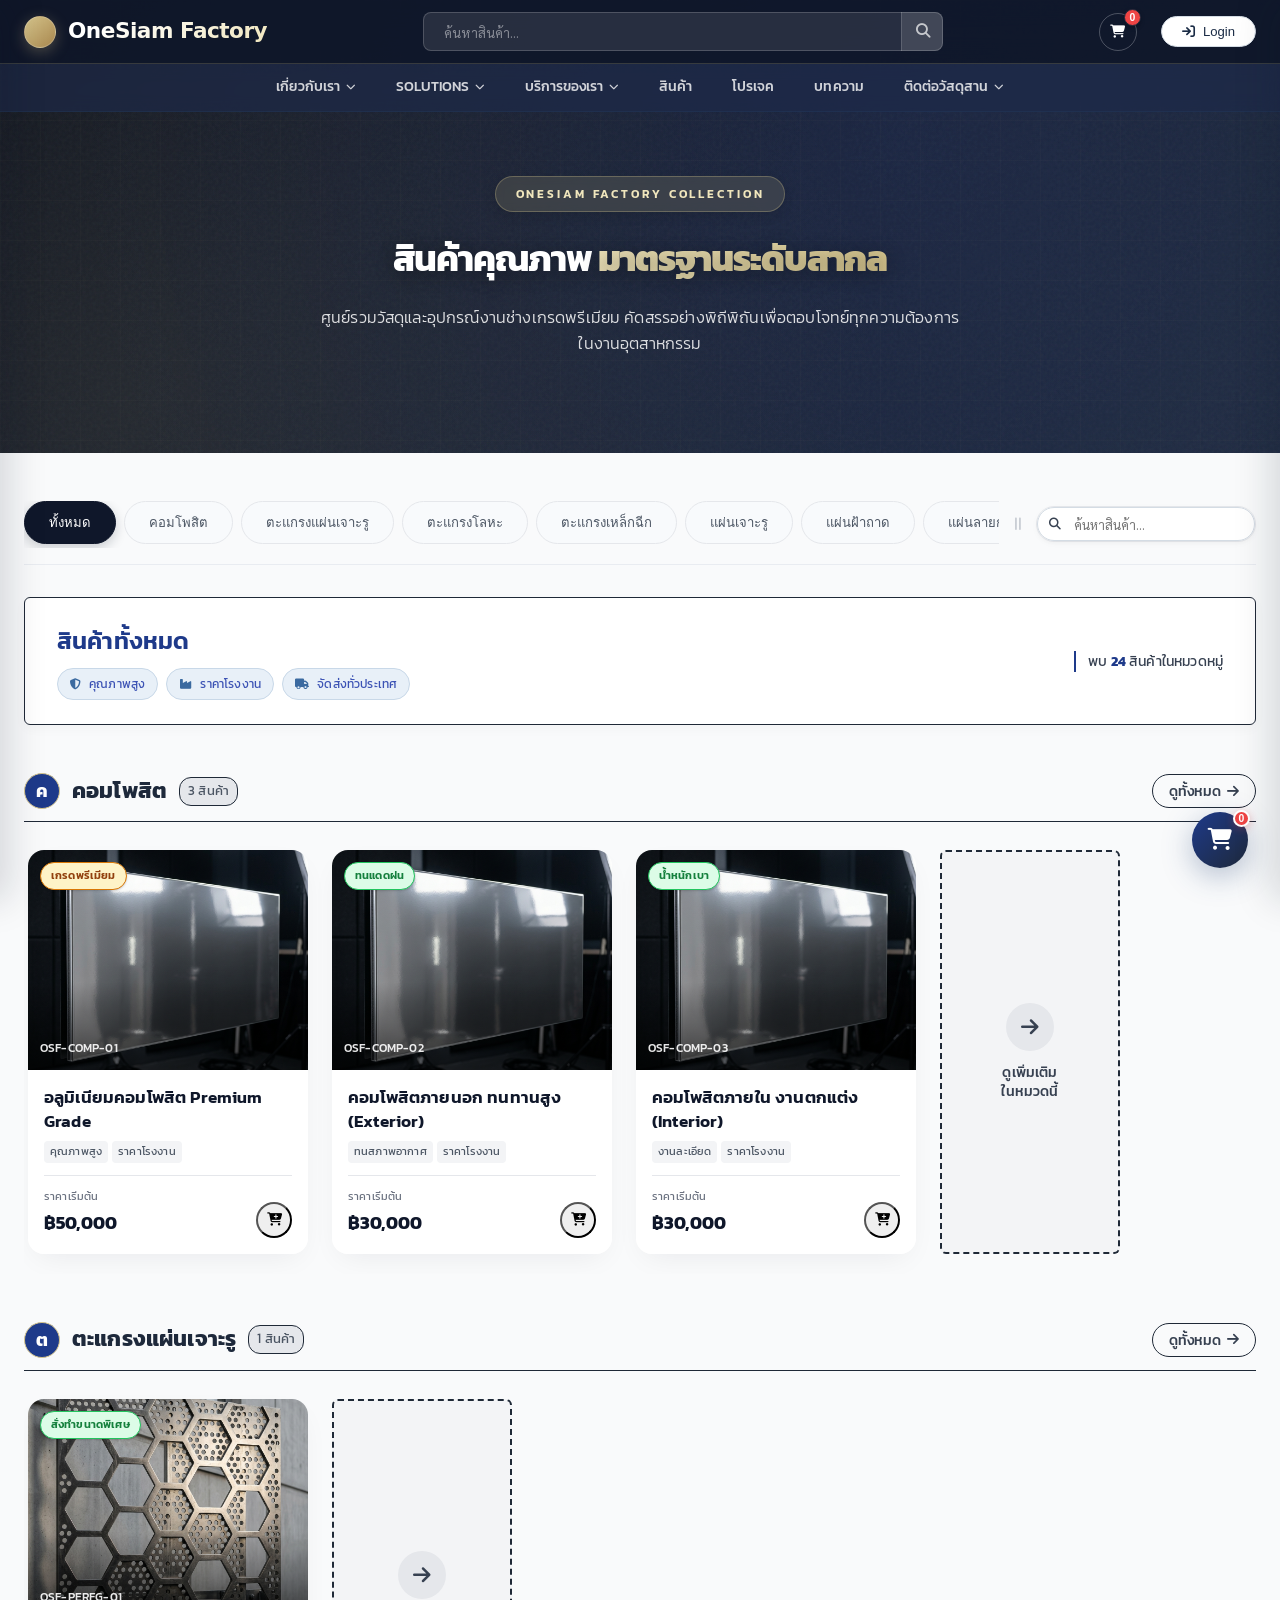
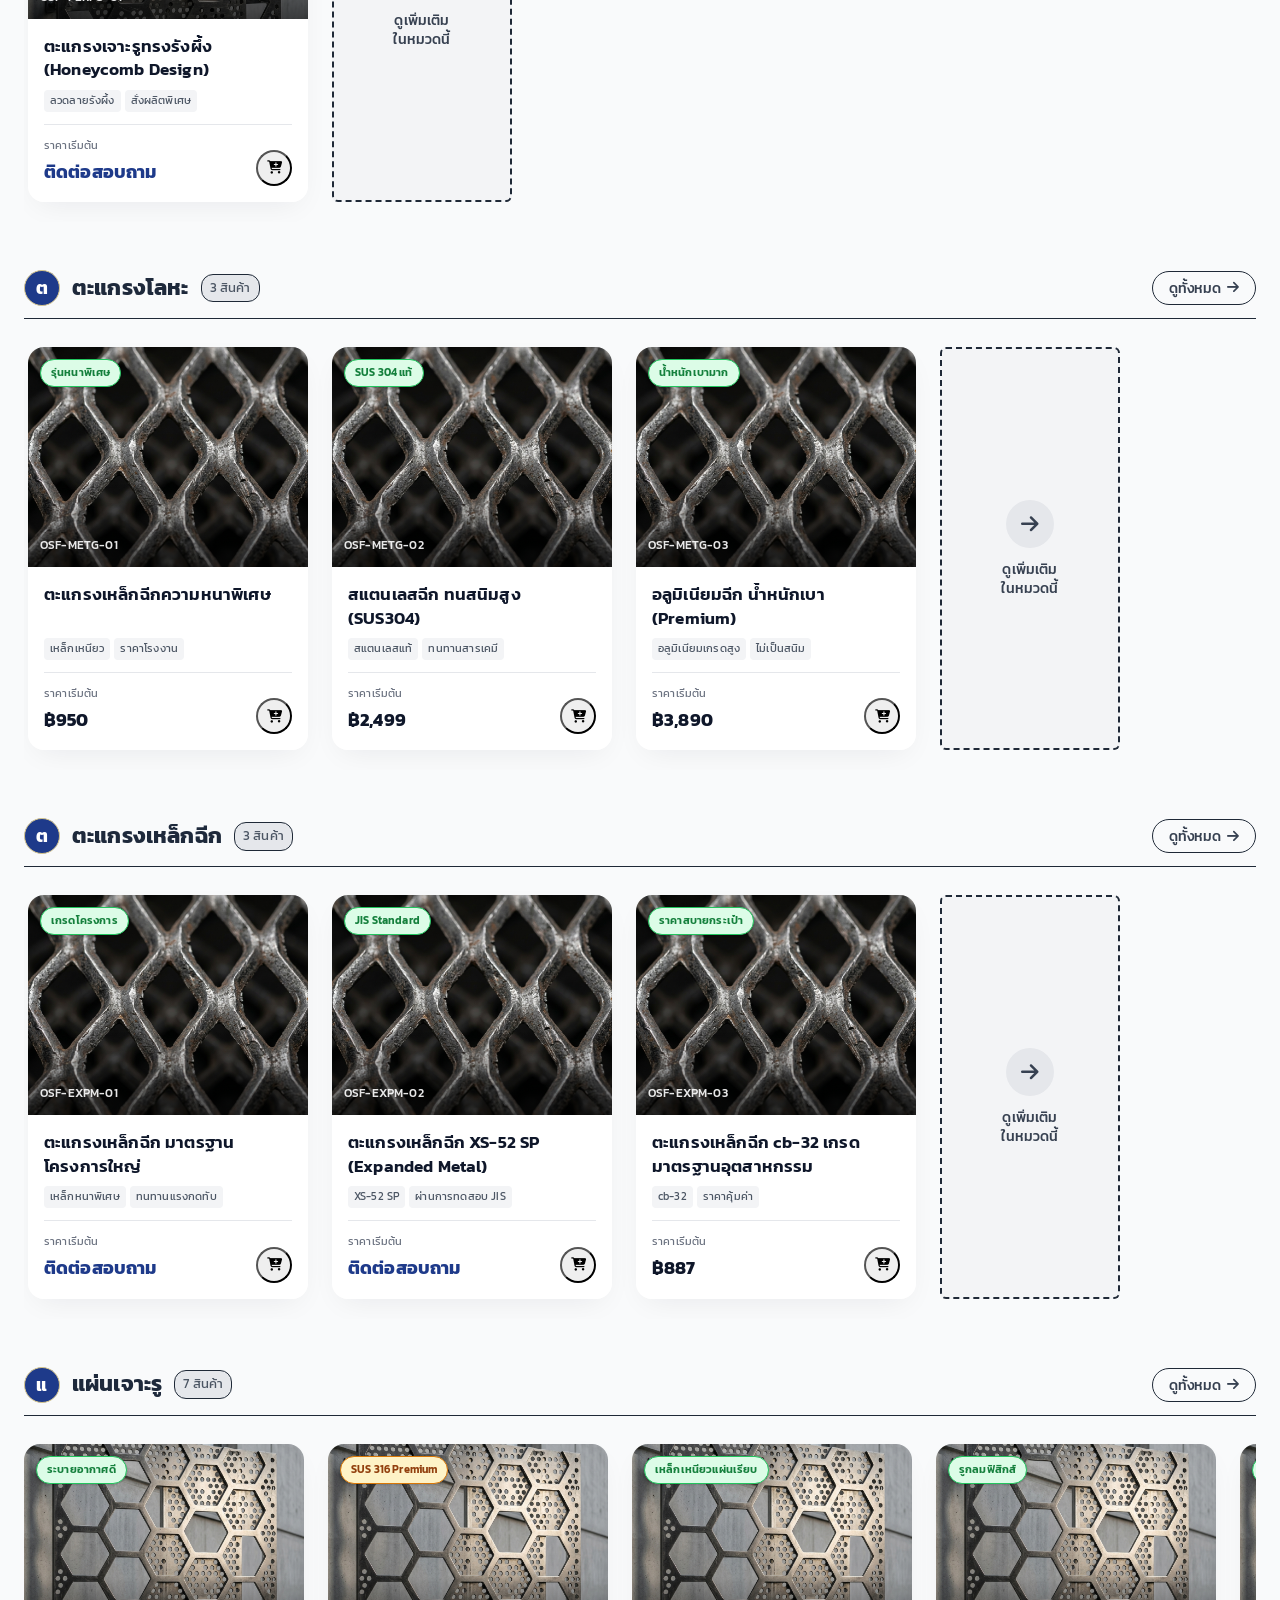
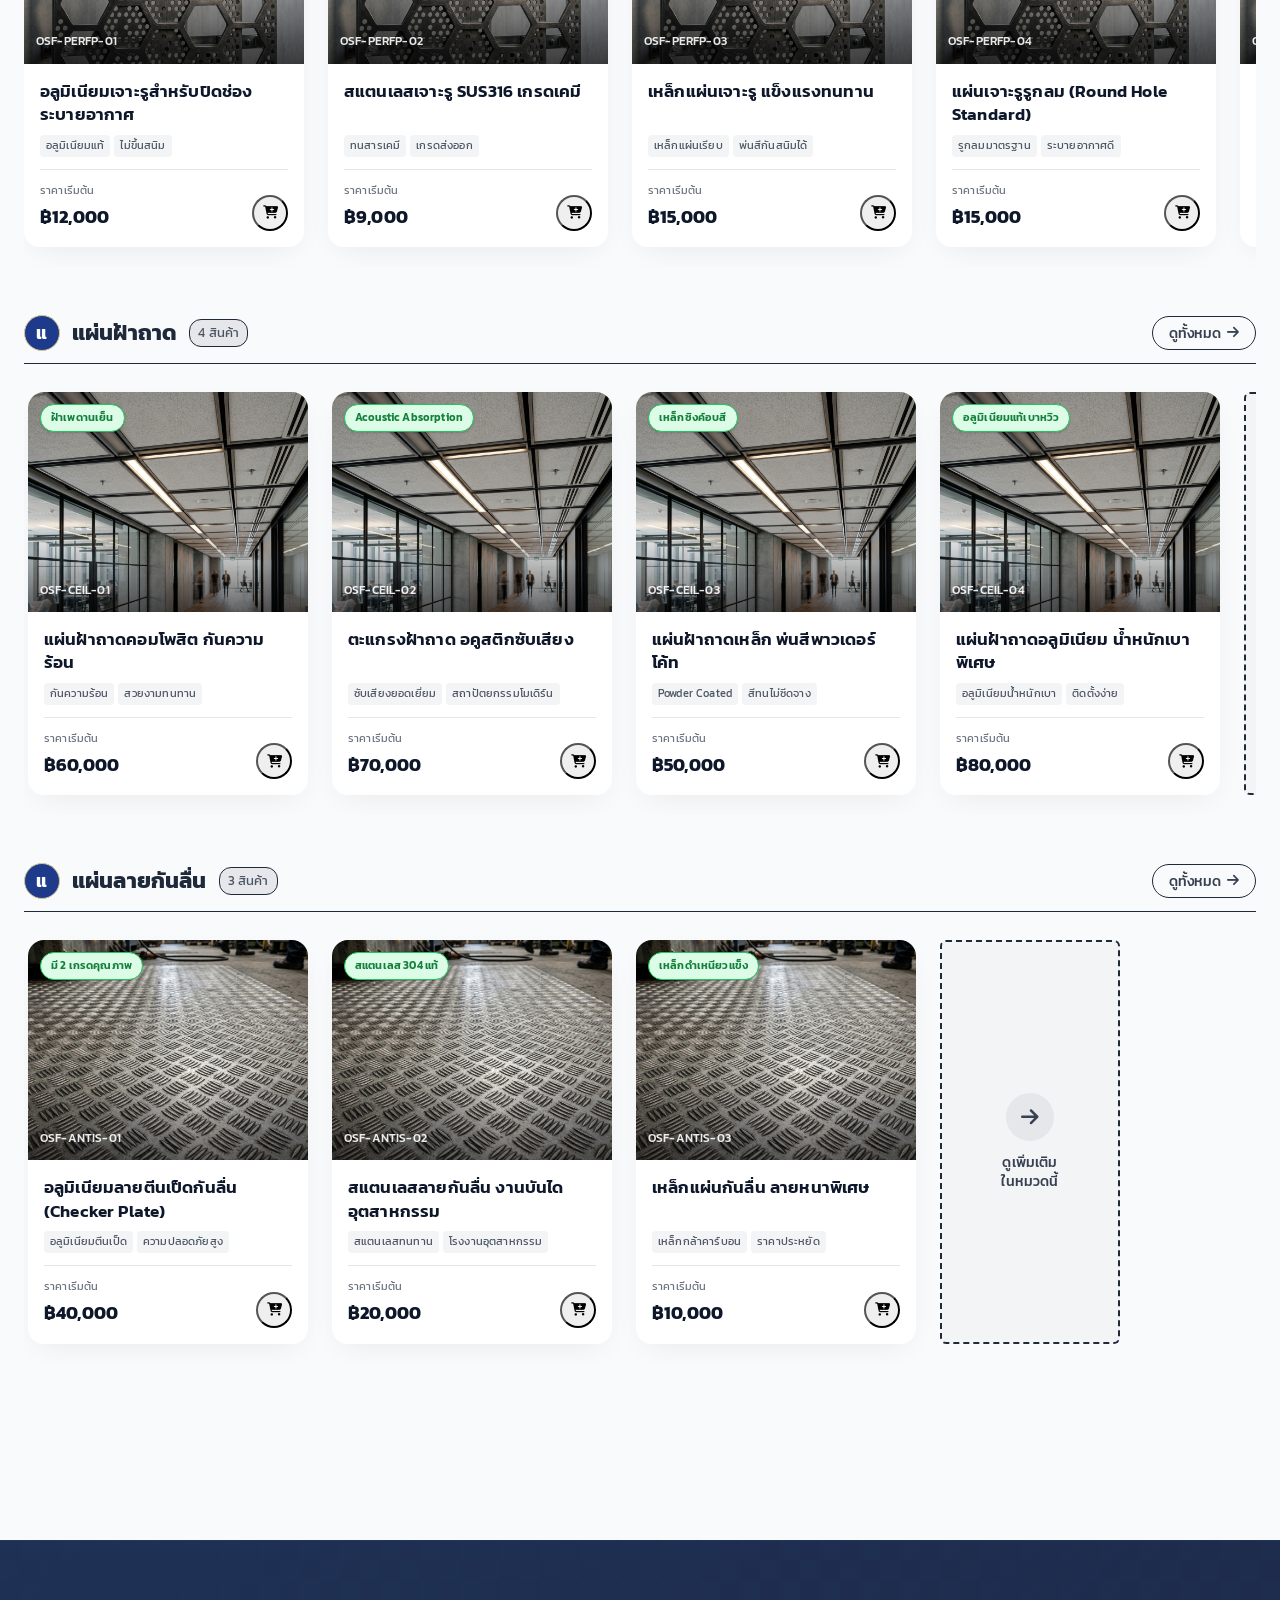
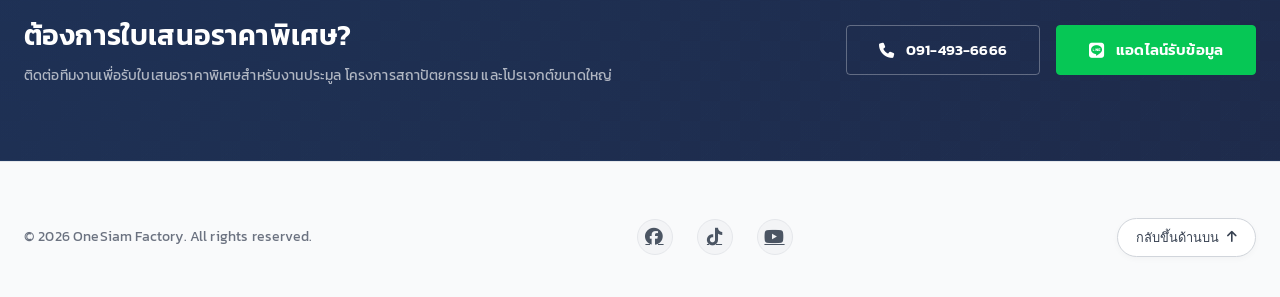
==== commit d7f3b324: "Improve catalog UX and documentation" ====
--- a/index.html
+++ b/index.html
@@ -38,6 +38,9 @@
         <div class="header-top-bar">
             <div class="header-top-container">
                 <div class="logo-area">
+                    <button class="btn-menu-mobile" id="btnMenuMobile" aria-label="เปิดเมนูนำทาง" aria-expanded="false" aria-controls="mobileDrawer" type="button">
+                        <i class="fa-solid fa-bars" aria-hidden="true"></i>
+                    </button>
                     <div class="brand-logo-text">
                         <span class="logo-icon-circle"><i class="fa-solid fa-industry" aria-hidden="true"></i></span>
                         OneSiam Factory
@@ -52,6 +55,9 @@
                 </div>
 
                 <div class="action-area">
+                    <button class="btn-search-mobile" id="btnSearchMobile" aria-label="เปิดช่องค้นหา" type="button">
+                        <i class="fa-solid fa-magnifying-glass" aria-hidden="true"></i>
+                    </button>
                     <button class="btn-cart-header" id="headerCartBtn" aria-label="ดูรถเข็นสินค้า" type="button" aria-expanded="false" aria-controls="cartDrawer">
                         <i class="fa-solid fa-cart-shopping" aria-hidden="true"></i>
                         <span class="cart-badge-count" id="headerCartBadge">0</span>
@@ -60,6 +66,15 @@
                         <i class="fa-solid fa-arrow-right-to-bracket" aria-hidden="true"></i> Login
                     </button>
                 </div>
+            </div>
+        </div>
+
+        <!-- Collapsible Mobile Search Panel -->
+        <div class="mobile-search-panel" id="mobileSearchPanel">
+            <div class="mobile-search-container">
+                <i class="fa-solid fa-magnifying-glass inner-search-icon" aria-hidden="true"></i>
+                <input type="text" id="mobileSearchInput" placeholder="ค้นหาสินค้า พิมพ์ชื่อ, รหัส..." autocomplete="off" aria-label="ค้นหา">
+                <button type="button" id="mobileSearchClose" aria-label="ปิดช่องค้นหา"><i class="fa-solid fa-xmark" aria-hidden="true"></i></button>
             </div>
         </div>
 
@@ -92,6 +107,8 @@
     <!-- Hero Section -->
     <section class="hero-section">
         <div class="hero-overlay"></div>
+        <div class="hero-mesh-overlay"></div>
+        <div class="hero-grid-overlay"></div>
         <div class="hero-content">
             <span class="hero-tag">ONESIAM FACTORY COLLECTION</span>
             <h1 class="hero-title">สินค้าคุณภาพ <span class="highlight-gold">มาตรฐานระดับสากล</span></h1>
@@ -458,8 +475,83 @@
         </div>
     </div>
 
+    <!-- Mobile Menu Drawer Backdrop -->
+    <div class="mobile-menu-backdrop" id="menuBackdrop"></div>
+
+    <!-- Mobile Menu Drawer Window -->
+    <div class="mobile-menu-drawer" id="mobileDrawer" aria-hidden="true">
+        <div class="menu-drawer-header">
+            <div class="brand-logo-text">
+                <span class="logo-icon-circle"><i class="fa-solid fa-industry" aria-hidden="true"></i></span>
+                OneSiam Factory
+            </div>
+            <button class="btn-close-menu" id="btnCloseMenu" aria-label="ปิดเมนูนำทาง"><i class="fa-solid fa-xmark"></i></button>
+        </div>
+        <div class="menu-drawer-body">
+            <nav class="mobile-nav" aria-label="เมนูมือถือ">
+                <ul>
+                    <li><a href="#" class="mobile-nav-link" onclick="event.preventDefault(); closeMobileMenu();">เกี่ยวกับเรา</a></li>
+                    <li><a href="#" class="mobile-nav-link" onclick="event.preventDefault(); closeMobileMenu();">SOLUTIONS</a></li>
+                    <li><a href="#" class="mobile-nav-link" onclick="event.preventDefault(); closeMobileMenu();">บริการของเรา</a></li>
+                    <li><a href="#productsGrid" class="mobile-nav-link" id="mobileNavProducts" onclick="closeMobileMenu()">สินค้า</a></li>
+                    <li><a href="#projects" class="mobile-nav-link" id="mobileNavProjects" onclick="closeMobileMenu()">โปรเจค</a></li>
+                    <li><a href="#articles" class="mobile-nav-link" id="mobileNavArticles" onclick="closeMobileMenu()">บทความ</a></li>
+                    <li><a href="#" class="mobile-nav-link" onclick="event.preventDefault(); closeMobileMenu();">ติดต่อวัสดุสาน</a></li>
+                </ul>
+            </nav>
+            <div class="menu-drawer-footer">
+                <button class="btn-mobile-login" id="mobileLoginBtn" type="button" aria-label="เข้าสู่ระบบ"><i class="fa-solid fa-arrow-right-to-bracket" aria-hidden="true"></i> Login</button>
+            </div>
+        </div>
+    </div>
+
+    <!-- Mobile Bottom Navigation Bar -->
+    <nav class="mobile-bottom-bar" id="mobileBottomBar" aria-label="เมนูลัดมือถือ">
+        <div class="mobile-bottom-bar-inner">
+            <button class="mobile-bottom-item active" id="mobileBottomHome" type="button" aria-label="หน้าหลัก">
+                <i class="fa-solid fa-house"></i>
+                <span>หน้าหลัก</span>
+            </button>
+            <button class="mobile-bottom-item" id="mobileBottomProducts" type="button" aria-label="สินค้า">
+                <i class="fa-solid fa-th-large"></i>
+                <span>สินค้า</span>
+            </button>
+            <button class="mobile-bottom-item" id="mobileBottomSearch" type="button" aria-label="ค้นหา">
+                <i class="fa-solid fa-magnifying-glass"></i>
+                <span>ค้นหา</span>
+            </button>
+            <button class="mobile-bottom-item" id="mobileBottomCart" type="button" aria-label="ตะกร้า">
+                <i class="fa-solid fa-cart-shopping"></i>
+                <span>ตะกร้า</span>
+                <span class="bottom-badge" id="mobileCartBadge" style="display:none;">0</span>
+            </button>
+            <button class="mobile-bottom-item" id="mobileBottomMenu" type="button" aria-label="เมนู">
+                <i class="fa-solid fa-bars"></i>
+                <span>เมนู</span>
+            </button>
+        </div>
+    </nav>
+
+    <!-- Mobile Scroll-to-Top FAB -->
+    <button class="mobile-scroll-top" id="mobileScrollTop" type="button" aria-label="กลับขึ้นด้านบน">
+        <i class="fa-solid fa-chevron-up"></i>
+    </button>
+
+    <!-- Mobile Product Detail Sticky Action Bar (shown only in detail view) -->
+    <div class="mobile-detail-action-bar" id="mobileDetailActionBar" style="display:none;">
+        <div class="mobile-detail-bar-inner">
+            <button class="btn-mobile-add-cart" id="mobileDetailAddCart" type="button">
+                <i class="fa-solid fa-cart-plus"></i> เพิ่มลงตะกร้า
+            </button>
+            <a href="https://line.me" target="_blank" class="btn-mobile-line-cta" rel="noopener">
+                <i class="fa-brands fa-line"></i> LINE
+            </a>
+        </div>
+    </div>
+
     <!-- Script Injection -->
     <script src="app.js"></script>
+
     <script>
         document.addEventListener('DOMContentLoaded', () => {
             const initialHiddenViews = [
--- a/style.css
+++ b/style.css
@@ -1,7 +1,6 @@
 /* ==========================================================================
    ONESIAM FACTORY - DESIGN SYSTEM SPECIFICATIONS
    ========================================================================== */
-
 /* Color Tokens & Variables (Scraped from live front-end of www.onesiamfactory.com) */
 :root {
     /* PRIMARY (Brand Navy Blue & Slate Blue Palette) */
@@ -9,26 +8,23 @@
     --primary-800: #1E293B;      /* Slate Gray */
     --primary-700: #1E3A8A;      /* Brand Primary Navy Blue (Live Site) */
     --primary-600: #1E3A8A;      /* Brand Primary Accent Blue */
-    --primary-500: #3B52B4;      
+    --primary-500: #3B52B4;
     --primary-400: #5B6EE1;      /* Bright Royal Blue (Live Site) */
     --primary-300: #6C7FBF;      /* Slate Blue Accent (Live Site) */
     --primary-200: #9EB1D9;
     --primary-100: rgba(30, 58, 138, 0.08);
     --primary-50: rgba(30, 58, 138, 0.04);
-    
     /* Additional UI Accent Colors */
     --purple-accent: #4F61D1;
     --accent-500: #D6C58C;
     --accent-400: #C4B078;
     --line-green: #06C755;
     --alt-green: #00B900;
-    
     /* State Backgrounds */
     --success-bg: #ECFDF5;
     --warning-bg: #FFF6ED;
     --info-bg: #EEF2FF;
     --highlight-bg: #FFFCE9;
-
     /* NEUTRAL (Light Clean Palette) */
     --neutral-900: #111827;      /* Main Dark Text */
     --neutral-800: #1F2937;      /* Dark bg */
@@ -42,7 +38,6 @@
     --neutral-50:  #F9FAFB;      /* Page Background */
     --black: #000000;
     --white: #ffffff;
-    
     /* SECONDARY (Brand Champagne Gold Palette) */
     --gold-900: #8A6D3B;         /* Dark Bronze (Live Site) */
     --gold-800: #A8874E;
@@ -53,26 +48,22 @@
     --gold-300: #F0E6BD;
     --gold-200: #FAF5DC;
     --gold-100: #F9F7EE;         /* Light Gold / Ivory Page Bg */
-    
     /* Glow & Shadows */
     --blue-glow: rgba(51, 75, 200, 0.2);
     --drop-shadow-sm: 0 1px 2px rgba(0,0,0,0.15);
     --drop-shadow-md: 0 3px 3px rgba(0,0,0,0.12);
     --drop-shadow-lg: 0 4px 4px rgba(0,0,0,0.15);
     --drop-shadow-xl: 0 9px 7px rgba(0,0,0,0.1);
-    
     /* Layout Constants */
     --layout-max-width: 1280px;  /* Desktop Grid Max Width (matches max-w-7xl) */
     --transition-smooth: opacity 0.15s cubic-bezier(0.4, 0, 0.2, 1), transform 0.15s cubic-bezier(0.4, 0, 0.2, 1), background-color 0.15s cubic-bezier(0.4, 0, 0.2, 1), border-color 0.15s cubic-bezier(0.4, 0, 0.2, 1), box-shadow 0.15s cubic-bezier(0.4, 0, 0.2, 1);
-    
     /* Border Radius Scale */
-    --border-radius-sm: 4px;     
-    --border-radius-md: 6px;    
-    --border-radius-lg: 8px;    
+    --border-radius-sm: 4px;
+    --border-radius-md: 6px;
+    --border-radius-lg: 8px;
     --border-radius-xl: 12px;
     --border-radius-2xl: 16px;
     --border-radius-3xl: 24px;
-    
     /* Spacing Scale (Base 4px) */
     --spacing-1: 4px;
     --spacing-2: 8px;
@@ -84,12 +75,10 @@
     --spacing-10: 40px;
     --spacing-12: 48px;
     --spacing-16: 64px;
-
     /* Typography Tokens */
     --font-family-base: 'Kanit', ui-sans-serif, system-ui, sans-serif;
     --font-family-heading: 'Kanit', ui-sans-serif, system-ui, sans-serif;
     --font-family-brand: 'Inter', sans-serif;
-    
     --font-size-xs: 0.75rem;     /* 12px */
     --font-size-sm: 0.875rem;    /* 14px */
     --font-size-base: 1rem;      /* 16px */
@@ -98,41 +87,34 @@
     --font-size-2xl: 1.5rem;     /* 24px */
     --font-size-3xl: 1.875rem;   /* 30px */
     --font-size-4xl: 2.25rem;    /* 36px */
-
     --font-weight-light: 300;
     --font-weight-regular: 400;
     --font-weight-medium: 500;
     --font-weight-semibold: 600;
     --font-weight-bold: 700;
     --font-weight-extrabold: 800;
-
     --line-height-none: 1;
     --line-height-tight: 1.25;
     --line-height-snug: 1.375;
     --line-height-normal: 1.5;
     --line-height-relaxed: 1.625;
     --line-height-loose: 2;
-
     /* Semantic Colors (Light Mode Default) */
     --color-bg-primary: var(--neutral-50);
     --color-bg-secondary: var(--white);
     --color-bg-tertiary: var(--neutral-100);
-    
     --color-text-primary: var(--neutral-900);
     --color-text-secondary: var(--neutral-700);
     --color-text-muted: var(--neutral-500);
     --color-text-inverse: var(--white);
-    
     --color-border-primary: var(--neutral-300);
     --color-border-secondary: var(--neutral-200);
     --color-border-focus: var(--primary-300);
-
     /* Frosted Glass Effect */
     --glass-bg: rgba(26, 32, 48, 0.92);
     --glass-border: rgba(51, 75, 200, 0.15);
     --glass-blur: blur(12px);
 }
-
 /* Dark Mode Theme Variables */
 @media (prefers-color-scheme: dark) {
     :root {
@@ -140,38 +122,31 @@
         --color-bg-primary: #0F172A;
         --color-bg-secondary: #1E293B;
         --color-bg-tertiary: #334155;
-        
         --color-text-primary: #F8FAFC;
         --color-text-secondary: #CBD5E1;
         --color-text-muted: #94A3B8;
         --color-text-inverse: #0F172A;
-        
         --color-border-primary: #475569;
         --color-border-secondary: #334155;
         --color-border-focus: var(--primary-400);
-        
         --glass-bg: rgba(15, 23, 42, 0.92);
         --glass-border: rgba(148, 163, 184, 0.15);
     }
 }
-
 /* Reset and Global Styles */
 * {
     margin: 0;
     padding: 0;
     box-sizing: border-box;
 }
-
 html {
     scroll-behavior: smooth;
     font-size: 16px; /* 1rem = 16px */
 }
-
 :focus-visible {
     outline: 3px solid var(--primary-300);
     outline-offset: 2px;
 }
-
 body {
     background-color: var(--neutral-50);
     color: var(--neutral-900);
@@ -180,12 +155,10 @@
     overflow-x: hidden;
     letter-spacing: 0.01em;
 }
-
 /* Global Heading Font Family (Brand Kanit) */
 h1, h2, h3, h4, h5, h6, .brand-logo-text, .section-heading, .board-title, .frame-header-label {
     font-family: 'Kanit', ui-sans-serif, system-ui, sans-serif !important;
 }
-
 /* Custom Scrollbar */
 ::-webkit-scrollbar {
     width: 8px;
@@ -200,7 +173,6 @@
 ::-webkit-scrollbar-thumb:hover {
     background: var(--primary-600);
 }
-
 /* ==========================================================================
    HEADER SECTION — TWO-ROW LAYOUT
    ========================================================================== */
@@ -212,7 +184,6 @@
     z-index: 1000;
     transition: var(--transition-smooth);
 }
-
 /* --- Top Bar (Logo + Search + Cart/Login) --- */
 .header-top-bar {
     background: var(--glass-bg);
@@ -220,7 +191,6 @@
     -webkit-backdrop-filter: var(--glass-blur);
     border-bottom: 1px solid rgba(42, 74, 122, 0.15);
 }
-
 .header-top-container {
     max-width: var(--layout-max-width);
     margin: 0 auto;
@@ -230,7 +200,6 @@
     align-items: center;
     gap: 24px;
 }
-
 /* Logo Design */
 .logo-area {
     display: flex;
@@ -238,7 +207,6 @@
     gap: 8px;
     flex-shrink: 0;
 }
-
 .brand-logo-text {
     font-family: 'Inter', sans-serif;
     font-weight: 800;
@@ -249,7 +217,6 @@
     align-items: center;
     gap: 4px;
 }
-
 .logo-icon-circle {
     width: 32px;
     height: 32px;
@@ -264,13 +231,11 @@
     flex-shrink: 0;
     box-shadow: 0 2px 8px rgba(51, 75, 200, 0.3);
 }
-
 .logo-x-mark {
     color: var(--primary-300);
     font-weight: 400;
     font-size: 1.1rem;
 }
-
 /* Header Search Bar — wider, with search button */
 .header-search {
     position: relative;
@@ -279,7 +244,6 @@
     display: flex;
     align-items: center;
 }
-
 .header-search input {
     width: 100%;
     background: rgba(255, 255, 255, 0.1);
@@ -292,17 +256,14 @@
     outline: none;
     transition: var(--transition-smooth);
 }
-
 .header-search input::placeholder {
     color: rgba(255, 255, 255, 0.45);
 }
-
 .header-search input:focus {
     background: rgba(255, 255, 255, 0.15);
     border-color: var(--primary-300);
     box-shadow: 0 0 12px rgba(42, 74, 122, 0.2);
 }
-
 .header-search-btn {
     position: absolute;
     right: 0;
@@ -321,12 +282,10 @@
     justify-content: center;
     transition: var(--transition-smooth);
 }
-
 .header-search-btn:hover {
     background: rgba(255, 255, 255, 0.22);
     color: var(--white);
 }
-
 /* Action area (Cart + Login) */
 .action-area {
     display: flex;
@@ -334,7 +293,6 @@
     gap: 12px;
     flex-shrink: 0;
 }
-
 /* --- Bottom Nav Bar --- */
 .header-nav-bar {
     background: rgba(30, 42, 74, 0.65);
@@ -342,7 +300,6 @@
     -webkit-backdrop-filter: blur(8px);
     border-bottom: 1px solid rgba(42, 74, 122, 0.2);
 }
-
 .header-nav-container {
     max-width: var(--layout-max-width);
     margin: 0 auto;
@@ -351,18 +308,15 @@
     justify-content: center;
     align-items: center;
 }
-
 /* Main Navigation */
 .main-nav ul {
     display: flex;
     list-style: none;
     gap: 0;
 }
-
 .main-nav ul li {
     position: relative;
 }
-
 .nav-link {
     text-decoration: none;
     color: rgba(255, 255, 255, 0.8);
@@ -375,28 +329,23 @@
     padding: 0.75rem 1.25rem;
     white-space: nowrap;
 }
-
 .nav-link-button {
     background: none;
     border: none;
     cursor: pointer;
     font-family: inherit;
 }
-
 .nav-link i {
     font-size: 0.6rem;
     transition: transform 0.3s ease;
 }
-
 .nav-link:hover, .nav-link.active {
     color: var(--white);
     background: rgba(255, 255, 255, 0.06);
 }
-
 .nav-link:hover i {
     transform: translateY(2px);
 }
-
 /* Login Button */
 .btn-login {
     background: var(--white);
@@ -413,14 +362,12 @@
     gap: 8px;
     white-space: nowrap;
 }
-
 .btn-login:hover {
     background: var(--primary-600);
     color: var(--white);
     border-color: var(--primary-600);
     box-shadow: 0 4px 12px var(--blue-glow);
 }
-
 /* ==========================================================================
    HERO BANNER — Gradient fading to light at bottom
    ========================================================================== */
@@ -431,7 +378,6 @@
     background: linear-gradient(180deg, #1E2A4A 0%, #2A4270 55%, #6B8CBF 85%, #C8D8EC 100%);
     border-bottom: none;
 }
-
 .hero-overlay {
     position: absolute;
     top: 0;
@@ -443,14 +389,12 @@
     opacity: 0.5;
     pointer-events: none;
 }
-
 .hero-content {
     max-width: var(--layout-max-width);
     margin: 0 auto;
     position: relative;
     z-index: 2;
 }
-
 .hero-tag {
     font-weight: 600;
     font-size: 0.72rem;
@@ -463,7 +407,6 @@
     display: inline-block;
     margin-bottom: 24px;
 }
-
 /* Heading Typography */
 .hero-title {
     font-size: 2.25rem;
@@ -472,11 +415,9 @@
     color: var(--white);
     line-height: 1.25;
 }
-
 .hero-title .highlight-gold {
     color: var(--gold-500);
 }
-
 .hero-desc {
     font-size: 1rem;
     color: rgba(255, 255, 255, 0.85);
@@ -484,7 +425,6 @@
     margin: 0 auto;
     font-weight: 300;
 }
-
 /* ==========================================================================
    CATALOG CONTAINER & FILTERS (PILLS STYLE)
    ========================================================================== */
@@ -493,7 +433,6 @@
     margin: 0 auto;
     padding: 3rem 1.5rem 4rem;
 }
-
 /* Filter Section Wrapper */
 .filter-section {
     margin-bottom: 32px;
@@ -501,7 +440,6 @@
     flex-direction: column;
     gap: 0;
 }
-
 /* Filter Bar Row — categories + inline search */
 .filter-bar-row {
     display: flex;
@@ -510,7 +448,6 @@
     padding-bottom: 16px;
     border-bottom: 1px solid rgba(42, 74, 122, 0.08);
 }
-
 /* Separator between tabs and search */
 .filter-separator {
     color: var(--neutral-400);
@@ -518,7 +455,6 @@
     flex-shrink: 0;
     opacity: 0.5;
 }
-
 /* Horizontal Categories Bar */
 .categories-bar-wrapper {
     position: relative;
@@ -527,7 +463,6 @@
     border-bottom: none;
     padding-bottom: 0;
 }
-
 .categories-bar {
     display: flex;
     gap: 8px;
@@ -535,11 +470,9 @@
     scrollbar-width: none;
     padding-bottom: 4px;
 }
-
 .categories-bar::-webkit-scrollbar {
     display: none;
 }
-
 /* Category Pill Tabs */
 .category-tab {
     background-color: #E8F0F8;
@@ -554,13 +487,11 @@
     white-space: nowrap;
     outline: none;
 }
-
 .category-tab:hover {
     color: var(--primary-600);
     background-color: var(--primary-100);
     border-color: var(--primary-600);
 }
-
 .category-tab.active {
     background-color: var(--primary-600);
     color: var(--white) !important;
@@ -568,29 +499,24 @@
     font-weight: 600;
     box-shadow: 0 4px 12px var(--blue-glow);
 }
-
 /* Inline search in filter bar */
 .filter-search-inline {
     flex-shrink: 0;
     width: 220px;
 }
-
 .filter-search-inline .search-box-wrapper {
     min-width: unset;
     max-width: unset;
 }
-
 .filter-search-inline .search-box-wrapper input {
     padding: 0.45rem 2rem 0.45rem 2.25rem;
     font-size: 0.82rem;
     border-radius: 24px;
 }
-
 .filter-search-inline .search-icon {
     left: 12px;
     font-size: 0.75rem;
 }
-
 /* Search Box — generic */
 .search-box-wrapper {
     position: relative;
@@ -598,7 +524,6 @@
     min-width: 300px;
     max-width: 600px;
 }
-
 .search-icon {
     position: absolute;
     left: 16px;
@@ -609,7 +534,6 @@
     pointer-events: none;
     transition: var(--transition-smooth);
 }
-
 .search-box-wrapper input {
     width: 100%;
     background-color: var(--white);
@@ -623,16 +547,13 @@
     transition: var(--transition-smooth);
     box-shadow: 0 2px 4px rgba(0, 0, 0, 0.03);
 }
-
 .search-box-wrapper input:focus {
     border-color: var(--primary-600);
     box-shadow: 0 0 12px rgba(42, 74, 122, 0.15);
 }
-
 .search-box-wrapper input:focus ~ .search-icon {
     color: var(--primary-600);
 }
-
 .btn-search-clear {
     position: absolute;
     right: 16px;
@@ -646,11 +567,9 @@
     display: none;
     transition: var(--transition-smooth);
 }
-
 .btn-search-clear:hover {
     color: var(--primary-600);
 }
-
 /* Search and Sort Row (hidden in new layout but kept for backward compat) */
 .search-sort-row {
     display: flex;
@@ -659,19 +578,16 @@
     gap: 24px;
     flex-wrap: wrap;
 }
-
 /* Sorting Dropdown */
 .sort-wrapper {
     display: flex;
     align-items: center;
     gap: 12px;
 }
-
 .sort-wrapper label {
     font-size: 0.875rem;
     color: var(--neutral-700);
 }
-
 .sort-wrapper select {
     background-color: var(--white);
     border: 1px solid #D4DCE4;
@@ -690,11 +606,9 @@
     background-size: 1.25rem;
     transition: var(--transition-smooth);
 }
-
 .sort-wrapper select:focus {
     border-color: var(--primary-600);
 }
-
 /* ==========================================================================
    FILTER STATUS CARD
    ========================================================================== */
@@ -711,20 +625,17 @@
     gap: 24px; /* Multiple of 8 */
     box-shadow: 0 4px 12px rgba(0, 0, 0, 0.03);
 }
-
 .active-category-title {
     font-size: 1.5rem; /* Heading 3 size */
     font-weight: 600;
     color: var(--primary-600);
     margin-bottom: 8px; /* Multiple of 8 */
 }
-
 .tags-row {
     display: flex;
     gap: 8px; /* Multiple of 8 */
     flex-wrap: wrap;
 }
-
 .info-pill {
     font-size: 0.75rem;
     color: var(--primary-500);
@@ -736,19 +647,16 @@
     align-items: center;
     gap: 8px; /* Multiple of 8 */
 }
-
 .info-pill i {
     color: #3B6AA0;
     font-size: 0.7rem;
 }
-
 .item-count-label {
     font-size: 0.875rem; /* Body 2 */
     color: var(--neutral-700);
     border-left: 2px solid var(--primary-600);
     padding-left: 12px; /* Multiple of 4 */
 }
-
 /* ==========================================================================
    PRODUCT GRID & PREMIUM CARDS
    ========================================================================== */
@@ -757,7 +665,6 @@
     grid-template-columns: repeat(auto-fill, minmax(280px, 1fr));
     gap: 32px; /* Multiple of 8 */
 }
-
 /* Product Card */
 /* Product Card */
 .product-card {
@@ -772,7 +679,6 @@
     box-shadow: 0 4px 6px -1px rgba(0, 0, 0, 0.05), 0 2px 4px -1px rgba(0, 0, 0, 0.03);
     cursor: pointer;
 }
-
 .product-card::before {
     content: '';
     position: absolute;
@@ -786,18 +692,15 @@
     transition: var(--transition-smooth);
     z-index: 5;
 }
-
 /* Hover effects */
 .product-card:hover {
     transform: translateY(-8px) scale(1.01);
     box-shadow: 0 20px 25px -5px rgba(0, 0, 0, 0.1), 0 10px 10px -5px rgba(0, 0, 0, 0.04);
 }
-
 .product-card:hover::before {
     border-color: var(--primary-500);
     box-shadow: var(--drop-shadow-sm);
 }
-
 /* Image Container */
 .card-image-wrapper img {
     width: 100%;
@@ -805,11 +708,9 @@
     object-fit: cover;
     transition: transform 0.8s ease;
 }
-
 .product-card:hover .card-image-wrapper img {
     transform: scale(1.08);
 }
-
 /* Overlay & Badges */
 .card-overlay-gradient {
     position: absolute;
@@ -820,7 +721,6 @@
     background: linear-gradient(to top, rgba(17, 24, 39, 0.8), transparent);
     z-index: 1;
 }
-
 .card-category-badge {
     position: absolute;
     top: 16px; /* Multiple of 8 */
@@ -836,7 +736,6 @@
     border-radius: 20px;
     z-index: 10;
 }
-
 /* Generic Badges used in JS */
 .badge {
     display: inline-flex;
@@ -873,7 +772,6 @@
     border: 1px solid #22C55E;
     color: #15803D;
 }
-
 /* Card Content */
 .card-image-wrapper {
     position: relative;
@@ -882,18 +780,15 @@
     background-color: #F5F7FA;
     overflow: hidden;
 }
-
 .card-image-wrapper img {
     width: 100%;
     height: 100%;
     object-fit: cover;
     transition: transform 0.8s cubic-bezier(0.16, 1, 0.3, 1);
 }
-
 .product-card:hover .card-image-wrapper img {
     transform: scale(1.08);
 }
-
 /* Overlay & Badges */
 .card-overlay-gradient {
     position: absolute;
@@ -904,7 +799,6 @@
     background: linear-gradient(to top, rgba(255, 255, 255, 0.95), transparent);
     z-index: 1;
 }
-
 .card-category-badge {
     position: absolute;
     top: 16px; /* Multiple of 8 */
@@ -921,7 +815,6 @@
     z-index: 2;
     letter-spacing: 0.05em;
 }
-
 /* Product Info */
 .card-info {
     padding: 24px; /* Multiple of 8 */
@@ -930,14 +823,12 @@
     flex-grow: 1;
     border-top: 1px solid var(--neutral-800);
 }
-
 .product-code {
     font-size: 0.75rem;
     color: var(--primary-600); /* Navy blue code text */
     margin-bottom: 8px; /* Multiple of 8 */
     letter-spacing: 0.1em;
 }
-
 .product-title {
     font-size: 1rem; /* Body 1 size */
     font-weight: 600;
@@ -946,18 +837,15 @@
     line-height: 1.4;
     transition: var(--transition-smooth);
 }
-
 .product-card:hover .product-title {
     color: var(--primary-500);
 }
-
 /* Small detail tags */
 .card-details-row {
     display: flex;
     gap: 8px; /* Multiple of 8 */
     margin-bottom: 16px; /* Multiple of 8 */
 }
-
 .card-details-row span {
     font-size: 0.7rem;
     background-color: var(--primary-100);
@@ -966,7 +854,6 @@
     padding: 0.2rem 0.5rem;
     border-radius: 3px;
 }
-
 /* Pricing and Order */
 .card-bottom-row {
     display: flex;
@@ -976,23 +863,19 @@
     padding-top: 16px; /* Multiple of 8 */
     border-top: 1px solid var(--neutral-800);
 }
-
 .price-container {
     display: flex;
     flex-direction: column;
 }
-
 .price-label {
     font-size: 0.7rem;
     color: var(--neutral-700);
 }
-
 .price-value {
     font-size: 1.25rem; /* Subtitle 1 size */
     font-weight: 700;
     color: var(--primary-600); /* Navy Blue price color */
 }
-
 .btn-card-action {
     background: transparent;
     border: 1px solid var(--neutral-800);
@@ -1006,19 +889,16 @@
     cursor: pointer;
     transition: var(--transition-smooth);
 }
-
 .product-card:hover .btn-card-action {
     border-color: var(--primary-600);
     color: var(--primary-600);
     background-color: var(--primary-100);
     box-shadow: 0 0 10px rgba(42, 74, 122, 0.1);
 }
-
 .btn-card-action:hover {
     background-color: var(--primary-600) !important;
     color: var(--white) !important;
 }
-
 /* No Results State */
 .no-results {
     grid-column: 1 / -1;
@@ -1028,24 +908,20 @@
     border: 1px dashed #D4DCE4;
     border-radius: var(--border-radius-md);
 }
-
 .no-results i {
     font-size: 3rem;
     color: var(--neutral-500);
     margin-bottom: 24px;
 }
-
 .no-results h3 {
     font-size: 1.125rem; /* Subtitle 1 */
     margin-bottom: 8px;
     color: var(--neutral-700);
 }
-
 .no-results p {
     font-size: 0.875rem; /* Body 2 */
     color: var(--neutral-500);
 }
-
 /* ==========================================================================
    INQUIRY CTAS BANNER
    ========================================================================== */
@@ -1058,7 +934,6 @@
     overflow: hidden;
     margin-top: 64px; /* Multiple of 8 */
 }
-
 .banner-bg-pattern {
     position: absolute;
     top: 0;
@@ -1072,7 +947,6 @@
     background-size: 40px 40px;
     background-position: 0 0, 0 20px, 20px -20px, -20px 0px;
 }
-
 .banner-container {
     max-width: var(--layout-max-width);
     margin: 0 auto;
@@ -1084,26 +958,22 @@
     gap: 48px; /* Multiple of 8 */
     flex-wrap: wrap;
 }
-
 .banner-info h3 {
     font-size: 1.75rem; /* Heading 2 size */
     font-weight: 600;
     color: var(--white);
     margin-bottom: 8px; /* Multiple of 8 */
 }
-
 .banner-info p {
     color: rgba(255, 255, 255, 0.65);
     font-size: 0.875rem; /* Body 2 */
     max-width: 600px;
 }
-
 .banner-actions {
     display: flex;
     gap: 16px; /* Multiple of 8 */
     flex-wrap: wrap;
 }
-
 .btn-contact-phone, .btn-contact-line {
     text-decoration: none;
     padding: 0.75rem 2rem; /* Multiples of 8/4 */
@@ -1115,32 +985,27 @@
     gap: 12px; /* Multiple of 4 */
     transition: var(--transition-smooth);
 }
-
 .btn-contact-phone {
     background-color: transparent;
     border: 1px solid rgba(255, 255, 255, 0.3);
     color: var(--white);
 }
-
 .btn-contact-phone:hover {
     background-color: var(--white);
     color: var(--primary-600);
     border-color: var(--white);
     box-shadow: 0 4px 15px rgba(255, 255, 255, 0.15);
 }
-
 .btn-contact-line {
     background-color: #06C755;
     border: 1px solid #06C755;
     color: var(--white);
 }
-
 .btn-contact-line:hover {
     background-color: #05b04b;
     border-color: #05b04b;
     box-shadow: 0 0 20px rgba(6, 199, 85, 0.25);
 }
-
 /* ==========================================================================
    FOOTER (1110px Centered Grid)
    ========================================================================== */
@@ -1149,12 +1014,10 @@
     border-top: 1px solid rgba(42, 74, 122, 0.3);
     padding: 2.5rem 1.5rem; /* Multiples of 8/4 */
 }
-
 .footer-container {
     max-width: var(--layout-max-width);
     margin: 0 auto;
 }
-
 .footer-bottom {
     display: flex;
     justify-content: space-between;
@@ -1163,27 +1026,22 @@
     gap: 24px; /* Multiple of 8 */
     padding-top: 16px;
 }
-
 .copyright {
     font-size: 0.875rem; /* Body 2 */
     color: rgba(255, 255, 255, 0.5);
 }
-
 .social-links {
     display: flex;
     gap: 24px; /* Multiple of 8 */
 }
-
 .social-links a {
     color: rgba(255, 255, 255, 0.5);
     font-size: 1.1rem;
     transition: var(--transition-smooth);
 }
-
 .social-links a:hover {
     color: var(--primary-300);
 }
-
 .btn-back-to-top {
     background: transparent;
     border: none;
@@ -1195,11 +1053,9 @@
     gap: 8px; /* Multiple of 8 */
     transition: var(--transition-smooth);
 }
-
 .btn-back-to-top:hover {
     color: var(--primary-300);
 }
-
 /* ==========================================================================
    FLOATING SHOPPING CART & DRAWER WIDGET
    ========================================================================== */
@@ -1218,14 +1074,12 @@
     transition: var(--transition-smooth);
     margin-right: 12px;
 }
-
 .btn-cart-header:hover {
     background: rgba(255, 255, 255, 0.12);
     border-color: var(--primary-300);
     color: var(--primary-300);
     transform: translateY(-2px);
 }
-
 .cart-badge-count {
     position: absolute;
     top: -5px;
@@ -1244,14 +1098,12 @@
     border: 1.5px solid var(--primary-800);
     box-shadow: 0 2px 4px rgba(0, 0, 0, 0.25);
 }
-
 .floating-cart-container {
     position: fixed;
     bottom: 32px;
     right: 32px;
     z-index: 999;
 }
-
 .cart-toggle-btn {
     width: 56px;
     height: 56px;
@@ -1268,12 +1120,10 @@
     justify-content: center;
     transition: var(--transition-smooth);
 }
-
 .cart-toggle-btn:hover {
     transform: scale(1.08) rotate(-5deg);
     box-shadow: 0 12px 35px rgba(42, 74, 122, 0.45);
 }
-
 .cart-toggle-btn .cart-badge-count {
     position: absolute;
     top: -2px;
@@ -1282,7 +1132,6 @@
     border: 2px solid var(--white);
     box-shadow: 0 2px 8px rgba(239, 68, 68, 0.3);
 }
-
 .cart-tooltip {
     position: absolute;
     right: 72px;
@@ -1300,12 +1149,10 @@
     transition: var(--transition-smooth);
     box-shadow: 0 4px 15px rgba(0, 0, 0, 0.08);
 }
-
 .cart-toggle-btn:hover .cart-tooltip {
     opacity: 1;
     right: 68px;
 }
-
 /* Cart Drawer Styles */
 .cart-drawer-backdrop {
     position: fixed;
@@ -1321,12 +1168,10 @@
     pointer-events: none;
     transition: opacity 0.4s ease;
 }
-
 .cart-drawer-backdrop.open {
     opacity: 1;
     pointer-events: all;
 }
-
 .cart-drawer {
     position: fixed;
     top: 0;
@@ -1341,29 +1186,24 @@
     transition: right 0.4s cubic-bezier(0.16, 1, 0.3, 1);
     border-left: 1px solid rgba(42, 74, 122, 0.1);
 }
-
 @media (max-width: 480px) {
     .cart-drawer {
         width: 100vw;
         right: -100vw;
     }
 }
-
 .cart-drawer.open {
     right: 0;
 }
-
 .cart-step {
     display: none;
     flex-direction: column;
     height: 100%;
     width: 100%;
 }
-
 .cart-step.active {
     display: flex;
 }
-
 .cart-header {
     padding: 20px 24px;
     border-bottom: 1px solid var(--neutral-800);
@@ -1372,7 +1212,6 @@
     justify-content: space-between;
     background-color: var(--neutral-100);
 }
-
 .cart-header h3 {
     font-size: 1.05rem;
     font-weight: 600;
@@ -1381,11 +1220,9 @@
     align-items: center;
     gap: 10px;
 }
-
 .cart-header h3 i {
     color: var(--primary-600);
 }
-
 .btn-close-drawer, .btn-back-step {
     background: transparent;
     border: none;
@@ -1400,12 +1237,10 @@
     align-items: center;
     justify-content: center;
 }
-
 .btn-close-drawer:hover, .btn-back-step:hover {
     color: var(--primary-600);
     background-color: rgba(42, 74, 122, 0.06);
 }
-
 .cart-body {
     flex: 1;
     overflow-y: auto;
@@ -1413,26 +1248,21 @@
     background-color: var(--white);
     scroll-behavior: smooth;
 }
-
 .cart-body::-webkit-scrollbar {
     width: 5px;
 }
-
 .cart-body::-webkit-scrollbar-track {
     background: #f1f1f1;
 }
-
 .cart-body::-webkit-scrollbar-thumb {
     background: #c1c1c1;
     border-radius: 10px;
 }
-
 .cart-footer {
     padding: 20px 24px;
     border-top: 1px solid var(--neutral-800);
     background-color: var(--neutral-100);
 }
-
 /* Cart Items Rows */
 .cart-item {
     display: flex;
@@ -1442,11 +1272,9 @@
     border-bottom: 1px solid #F0F4F8;
     position: relative;
 }
-
 .cart-item:last-child {
     border-bottom: none;
 }
-
 .cart-item-image {
     width: 60px;
     height: 60px;
@@ -1455,40 +1283,34 @@
     object-fit: cover;
     background-color: var(--neutral-100);
 }
-
 .cart-item-info {
     flex: 1;
     display: flex;
     flex-direction: column;
     gap: 3px;
 }
-
 .cart-item-title {
     font-size: 0.85rem;
     font-weight: 600;
     color: var(--neutral-900);
     line-height: 1.35;
 }
-
 .cart-item-code {
     font-size: 0.68rem;
     color: var(--primary-600);
     letter-spacing: 0.05em;
 }
-
 .cart-item-price {
     font-size: 0.82rem;
     font-weight: 700;
     color: var(--primary-600);
 }
-
 .cart-item-actions {
     display: flex;
     flex-direction: column;
     align-items: flex-end;
     gap: 8px;
 }
-
 .btn-cart-item-remove {
     background: transparent;
     border: none;
@@ -1498,11 +1320,9 @@
     font-size: 0.8rem;
     padding: 2px 4px;
 }
-
 .btn-cart-item-remove:hover {
     color: #EF4444;
 }
-
 .cart-item-qty-control {
     display: flex;
     align-items: center;
@@ -1511,7 +1331,6 @@
     background-color: #F8FAFC;
     overflow: hidden;
 }
-
 .btn-cart-qty {
     background: transparent;
     border: none;
@@ -1525,12 +1344,10 @@
     align-items: center;
     justify-content: center;
 }
-
 .btn-cart-qty:hover {
     background-color: var(--neutral-800);
     color: var(--primary-600);
 }
-
 .cart-qty-input {
     width: 26px;
     height: 22px;
@@ -1544,7 +1361,6 @@
     color: var(--neutral-900);
     outline: none;
 }
-
 /* Empty State */
 .cart-empty-state {
     display: flex;
@@ -1557,18 +1373,15 @@
     color: var(--neutral-700);
     padding: 40px 0;
 }
-
 .cart-empty-state i {
     font-size: 3.2rem;
     color: var(--neutral-400);
     margin-bottom: 16px;
 }
-
 .cart-empty-state p {
     font-size: 0.88rem;
     margin-bottom: 24px;
 }
-
 .btn-shop-now {
     background-color: var(--primary-600);
     color: var(--white);
@@ -1580,12 +1393,10 @@
     cursor: pointer;
     transition: var(--transition-smooth);
 }
-
 .btn-shop-now:hover {
     background-color: var(--primary-500);
     box-shadow: 0 4px 12px var(--blue-glow);
 }
-
 /* Footer & Summary Row */
 .cart-summary-totals {
     display: flex;
@@ -1593,36 +1404,30 @@
     gap: 4px;
     margin-bottom: 16px;
 }
-
 .summary-row {
     display: flex;
     justify-content: space-between;
     align-items: center;
 }
-
 .summary-label {
     font-size: 0.85rem;
     color: var(--neutral-700);
     font-weight: 500;
 }
-
 .summary-value {
     font-size: 1.2rem;
     font-weight: 700;
     color: var(--primary-600);
 }
-
 .tax-disclaimer {
     font-size: 0.65rem;
     color: var(--neutral-700);
     line-height: 1.3;
 }
-
 .cart-action-buttons {
     display: flex;
     gap: 12px;
 }
-
 .btn-clear-cart {
     background: transparent;
     border: 1px solid #D4DCE4;
@@ -1637,13 +1442,11 @@
     gap: 6px;
     transition: var(--transition-smooth);
 }
-
 .btn-clear-cart:hover {
     border-color: #EF4444;
     color: #EF4444;
     background-color: rgba(239, 68, 68, 0.03);
 }
-
 .btn-checkout-next {
     flex: 1;
     background: linear-gradient(135deg, var(--primary-600), var(--primary-500));
@@ -1660,12 +1463,10 @@
     gap: 8px;
     transition: var(--transition-smooth);
 }
-
 .btn-checkout-next:hover {
     background: linear-gradient(135deg, var(--primary-500), var(--primary-400));
     box-shadow: 0 6px 18px var(--blue-glow);
 }
-
 /* Contact Checkout Form */
 .form-section-title {
     font-size: 0.85rem;
@@ -1673,30 +1474,25 @@
     margin-bottom: 18px;
     line-height: 1.45;
 }
-
 .form-group {
     display: flex;
     flex-direction: column;
     gap: 5px;
     margin-bottom: 14px;
 }
-
 .form-group label {
     font-size: 0.78rem;
     font-weight: 600;
     color: var(--neutral-900);
 }
-
 .form-group label .required {
     color: #EF4444;
 }
-
 .input-wrapper {
     position: relative;
     display: flex;
     align-items: center;
 }
-
 .input-wrapper input, .form-group textarea {
     width: 100%;
     background-color: #F5F8FB;
@@ -1708,16 +1504,13 @@
     outline: none;
     transition: var(--transition-smooth);
 }
-
 .input-wrapper input {
     padding: 10px 12px 10px 36px;
 }
-
 .form-group textarea {
     padding: 10px 12px;
     resize: vertical;
 }
-
 .input-icon {
     position: absolute;
     left: 12px;
@@ -1726,32 +1519,26 @@
     pointer-events: none;
     transition: var(--transition-smooth);
 }
-
 .input-wrapper input:focus, .form-group textarea:focus {
     border-color: var(--primary-600);
     background-color: var(--white);
     box-shadow: 0 0 10px rgba(42, 74, 122, 0.1);
 }
-
 .input-wrapper input:focus ~ .input-icon {
     color: var(--primary-600);
 }
-
 .error-msg {
     font-size: 0.7rem;
     color: #EF4444;
     display: none;
 }
-
 .form-group.error .error-msg {
     display: block;
 }
-
 .form-group.error input {
     border-color: #EF4444;
     background-color: rgba(239, 68, 68, 0.02);
 }
-
 .btn-submit-quotation {
     width: 100%;
     background: linear-gradient(135deg, var(--primary-600), var(--primary-500));
@@ -1768,12 +1555,10 @@
     gap: 8px;
     transition: var(--transition-smooth);
 }
-
 .btn-submit-quotation:hover {
     background: linear-gradient(135deg, var(--primary-500), var(--primary-400));
     box-shadow: 0 6px 20px var(--blue-glow);
 }
-
 /* Success Step */
 .success-body {
     display: flex;
@@ -1784,21 +1569,18 @@
     justify-content: center;
     height: 100%;
 }
-
 .success-body h2 {
     font-size: 1.35rem;
     font-weight: 700;
     color: var(--primary-900);
     margin: 16px 0 8px 0;
 }
-
 .success-desc {
     font-size: 0.82rem;
     color: var(--neutral-700);
     margin-bottom: 20px;
     line-height: 1.5;
 }
-
 .quotation-summary-card {
     width: 100%;
     background-color: var(--neutral-100);
@@ -1811,29 +1593,24 @@
     margin-bottom: 20px;
     text-align: left;
 }
-
 .summary-line {
     display: flex;
     justify-content: space-between;
     font-size: 0.78rem;
 }
-
 .summary-line .label {
     color: var(--neutral-700);
 }
-
 .summary-line .value {
     font-weight: 600;
     color: var(--primary-900);
 }
-
 .success-actions {
     display: flex;
     flex-direction: column;
     gap: 10px;
     width: 100%;
 }
-
 .btn-download-pdf {
     background-color: var(--white);
     border: 1px solid var(--primary-600);
@@ -1849,12 +1626,10 @@
     gap: 8px;
     transition: var(--transition-smooth);
 }
-
 .btn-download-pdf:hover {
     background-color: var(--primary-100);
     box-shadow: 0 4px 12px var(--blue-glow);
 }
-
 .btn-success-line {
     background-color: #06C755;
     color: var(--white);
@@ -1869,12 +1644,10 @@
     gap: 8px;
     transition: var(--transition-smooth);
 }
-
 .btn-success-line:hover {
     background-color: #05b04b;
     box-shadow: 0 4px 12px rgba(6, 199, 85, 0.2);
 }
-
 .btn-success-close {
     background-color: var(--neutral-700);
     color: var(--white);
@@ -1886,17 +1659,14 @@
     cursor: pointer;
     transition: var(--transition-smooth);
 }
-
 .btn-success-close:hover {
     background-color: var(--primary-900);
 }
-
 /* Success Checkmark CSS Animation */
 .success-icon-wrapper {
     width: 72px;
     height: 72px;
 }
-
 .checkmark-circle {
     width: 72px;
     height: 72px;
@@ -1904,7 +1674,6 @@
     display: inline-block;
     vertical-align: top;
 }
-
 .checkmark-circle .background {
     width: 72px;
     height: 72px;
@@ -1912,18 +1681,15 @@
     background: #06C755;
     position: absolute;
 }
-
 .checkmark-circle .checkmark {
     display: block;
 }
-
 .checkmark-circle .checkmark.draw:after {
     animation-duration: 800ms;
     animation-timing-function: ease;
     animation-name: checkmark;
     transform: scaleX(-1) rotate(135deg);
 }
-
 .checkmark-circle .checkmark:after {
     opacity: 1;
     height: 36px;
@@ -1936,15 +1702,13 @@
     top: 36px;
     position: absolute;
 }
-
 @keyframes checkmark {
     0% { height: 0; width: 0; opacity: 1; }
     20% { height: 0; width: 18px; opacity: 1; }
     40% { height: 36px; width: 18px; opacity: 1; }
     100% { height: 36px; width: 18px; opacity: 1; }
 }
-
-/* Toast Alerts Styling */
+/* Toast Alerts Styling (Refined for ClickUp Design Tokens) */
 .toast-container {
     position: fixed;
     bottom: 100px;
@@ -1955,47 +1719,86 @@
     gap: 12px;
     pointer-events: none;
 }
-
 .toast {
-    background: rgba(26, 43, 69, 0.95);
+    background: #FFFFFF !important; /* Light background */
     backdrop-filter: blur(8px);
     -webkit-backdrop-filter: blur(8px);
-    border: 1px solid rgba(255, 255, 255, 0.1);
-    color: var(--white);
-    padding: 12px 18px;
-    border-radius: 10px;
-    box-shadow: 0 10px 30px rgba(0, 0, 0, 0.15);
-    display: flex;
-    align-items: center;
-    gap: 12px;
-    font-size: 0.8rem;
-    min-width: 280px;
+    border: 1px solid rgba(15, 23, 42, 0.08) !important;
+    padding: 14px 20px !important;
+    border-radius: 10px !important;
+    box-shadow: 0 10px 25px -5px rgba(15, 23, 42, 0.06), 0 8px 16px -6px rgba(15, 23, 42, 0.04) !important;
+    display: flex !important;
+    align-items: center !important;
+    gap: 14px !important;
+    font-size: 0.88rem !important;
+    font-family: 'Sarabun', 'Inter', sans-serif !important;
+    font-weight: 500 !important;
+    min-width: 320px;
     pointer-events: auto;
-    animation: toastIn 0.3s cubic-bezier(0.16, 1, 0.3, 1) forwards;
+    animation: toastIn 0.35s cubic-bezier(0.16, 1, 0.3, 1) forwards;
     transition: opacity 0.3s ease, transform 0.3s ease;
 }
 
-.toast i {
-    color: var(--primary-300);
-    font-size: 1.05rem;
+/* 1. General/Info Alert Type */
+.toast.info, .toast.general {
+    background-color: #EDF5FD !important; /* Light blue/grey */
+    border-left: 4px solid #3B82F6 !important; /* Thick blue left accent */
+    border-top: 1px solid #E1EAF4 !important;
+    border-right: 1px solid #E1EAF4 !important;
+    border-bottom: 1px solid #E1EAF4 !important;
+    color: #1E3A8A !important;
+}
+.toast.info i, .toast.general i {
+    color: #2563EB !important;
+    font-size: 1.15rem !important;
+}
+
+/* 2. Success Alert Type */
+.toast.success {
+    background-color: #EDFDF5 !important; /* Light green */
+    border-left: 4px solid #10B981 !important; /* Thick green left accent */
+    border-top: 1px solid #D1FAE5 !important;
+    border-right: 1px solid #D1FAE5 !important;
+    border-bottom: 1px solid #D1FAE5 !important;
+    color: #065F46 !important;
+}
+.toast.success i {
+    color: #059669 !important;
+    font-size: 1.15rem !important;
+}
+
+/* 3. Error Alert Type */
+.toast.error, .toast.warning {
+    background-color: #FEF2F2 !important; /* Light red/pink */
+    border-left: 4px solid #EF4444 !important; /* Thick red left accent */
+    border-top: 1px solid #FEE2E2 !important;
+    border-right: 1px solid #FEE2E2 !important;
+    border-bottom: 1px solid #FEE2E2 !important;
+    color: #991B1B !important;
+}
+.toast.error i, .toast.warning i {
+    color: #DC2626 !important;
+    font-size: 1.15rem !important;
 }
 
 .toast-close-btn {
-    background: transparent;
-    border: none;
-    color: rgba(255, 255, 255, 0.65);
-    cursor: pointer;
-    font-size: 0.85rem;
-    margin-left: auto;
-    padding-left: 10px;
-}
-
+    background: transparent !important;
+    border: none !important;
+    color: rgba(30, 41, 59, 0.4) !important;
+    cursor: pointer !important;
+    font-size: 0.85rem !important;
+    margin-left: auto !important;
+    padding-left: 12px !important;
+    display: flex !important;
+    align-items: center !important;
+    justify-content: center !important;
+    transition: color 0.15s ease !important;
+}
 .toast-close-btn:hover {
-    color: var(--white);
-}
-
+    color: rgba(30, 41, 59, 0.8) !important;
+}
 @keyframes toastIn {
-    from { opacity: 0; transform: translateY(15px); }
+    from { opacity: 0; transform: translateY(12px); }
     to { opacity: 1; transform: translateY(0); }
 }
 
@@ -2009,7 +1812,6 @@
     border-bottom: 1px solid var(--neutral-800);
     padding-bottom: 14px;
 }
-
 .detail-breadcrumbs {
     display: flex;
     align-items: center;
@@ -2019,43 +1821,36 @@
     text-transform: uppercase;
     letter-spacing: 0.05em;
 }
-
 .detail-breadcrumbs a {
     text-decoration: none;
     color: var(--neutral-700);
     transition: var(--transition-smooth);
 }
-
 .detail-breadcrumbs a:hover {
     color: var(--primary-600);
 }
-
 .breadcrumb-separator {
     color: var(--neutral-500);
     font-size: 0.6rem;
     display: flex;
     align-items: center;
 }
-
 .breadcrumb-current {
     color: var(--primary-600);
     font-weight: 600;
 }
-
 /* Gallery & Spec Tabs Styling */
 .detail-image-box-wrapper {
     display: flex;
     flex-direction: column;
     gap: 12px;
 }
-
 .detail-image-gallery {
     display: flex;
     gap: 10px;
     overflow-x: auto;
     padding-bottom: 4px;
 }
-
 .gallery-thumb {
     width: 68px;
     height: 68px;
@@ -2067,12 +1862,10 @@
     transition: var(--transition-smooth);
     flex-shrink: 0;
 }
-
 .gallery-thumb:hover, .gallery-thumb.active {
     border-color: var(--primary-600);
     box-shadow: 0 4px 10px var(--blue-glow);
 }
-
 .detail-tabs-container {
     margin: 12px 0;
     border: 1px solid var(--neutral-800);
@@ -2081,7 +1874,6 @@
     background: var(--white);
     box-shadow: 0 4px 12px rgba(0, 0, 0, 0.02);
 }
-
 .detail-tabs-header {
     display: flex;
     background-color: var(--neutral-100);
@@ -2089,7 +1881,6 @@
     padding: 6px;
     gap: 4px;
 }
-
 .tab-btn {
     flex: 1;
     background: transparent;
@@ -2104,88 +1895,71 @@
     transition: var(--transition-smooth);
     text-align: center;
 }
-
 .tab-btn:hover {
     color: var(--primary-600);
     background-color: rgba(42, 74, 122, 0.04);
 }
-
 .tab-btn.active {
     color: var(--primary-700);
     background-color: var(--white);
     box-shadow: 0 2px 4px rgba(0, 0, 0, 0.05);
 }
-
 .detail-tabs-body {
     padding: 20px;
 }
-
 .tab-pane {
     display: none;
     animation: paneFadeIn 0.3s ease;
 }
-
 .tab-pane.active {
     display: block;
 }
-
 @keyframes paneFadeIn {
     from { opacity: 0; }
     to { opacity: 1; }
 }
-
 .specs-table-wrapper {
     overflow-x: auto;
 }
-
 .specs-table {
     width: 100%;
     border-collapse: collapse;
     text-align: left;
     font-size: 0.82rem;
 }
-
 .specs-table tr {
     border-bottom: 1px solid #F0F4F8;
 }
-
 .specs-table tr:last-child {
     border-bottom: none;
 }
-
 .specs-table td {
     padding: 10px 12px;
     vertical-align: middle;
 }
-
 .specs-table td.spec-label {
     font-weight: 600;
     color: var(--neutral-900);
     width: 40%;
     background-color: var(--neutral-100);
 }
-
 .specs-table td.spec-value {
     color: var(--neutral-700);
 }
-
 .apps-content {
     font-size: 0.82rem;
     color: var(--neutral-700);
     line-height: 1.6;
 }
-
 .apps-content ul {
     list-style: none;
     padding-left: 0;
 }
-
 .apps-content li {
     position: relative;
     padding-left: 20px;
     margin-bottom: 8px;
 }
-
 .apps-content li::before {
     content: '\f058';
     font-family: 'Font Awesome 6 Free';
@@ -2194,7 +1968,6 @@
     left: 0;
     color: #06C755;
 }
-
 /* ==========================================================================
    PRODUCT DETAIL VIEW (CLEAN NAVY BLUE & LIGHT CORPORATE)
    ========================================================================== */
@@ -2204,24 +1977,20 @@
     padding: 7rem 1.5rem 5rem 1.5rem; /* Extra top padding for 2-row fixed header */
     animation: fadeIn 0.5s ease forwards;
 }
-
 @keyframes fadeIn {
     from { opacity: 0; transform: translateY(15px); }
     to { opacity: 1; transform: translateY(0); }
 }
-
 .detail-container {
     display: flex;
     flex-direction: column;
     gap: 48px; /* Multiple of 8 */
 }
-
 /* Back Button */
 .detail-back-navigation {
     display: flex;
     align-items: center;
 }
-
 .btn-back-catalog {
     background: var(--white);
     border: 1px solid var(--primary-300); /* Steel Blue Border */
@@ -2238,23 +2007,19 @@
     transition: var(--transition-smooth);
     box-shadow: 0 2px 6px rgba(51, 75, 200, 0.08);
 }
-
 .btn-back-catalog i {
     font-size: 0.85rem;
     transition: transform 0.3s ease;
 }
-
 .btn-back-catalog:hover {
     color: var(--white) !important;
     background-color: var(--primary-600);
     border-color: var(--primary-600);
     box-shadow: 0 4px 12px var(--blue-glow);
 }
-
 .btn-back-catalog:hover i {
     transform: translateX(-4px);
 }
-
 /* Two Column Grid Layout */
 .detail-main-grid {
     display: grid;
@@ -2262,7 +2027,6 @@
     gap: 48px; /* Multiple of 8 */
     align-items: start;
 }
-
 /* Left Column: Media */
 .detail-media-panel {
     display: flex;
@@ -2271,7 +2035,6 @@
     position: sticky;
     top: 6rem;
 }
-
 .detail-category-card {
     background: linear-gradient(145deg, #ffffff, #f9fafb);
     border: 1px solid var(--neutral-200);
@@ -2280,28 +2043,24 @@
     padding: 24px; /* Multiple of 8 */
     box-shadow: 0 10px 15px -3px rgba(0, 0, 0, 0.05), 0 4px 6px -2px rgba(0, 0, 0, 0.025);
 }
-
 .detail-category-card .label-heading {
     font-size: 0.7rem;
     color: var(--neutral-500);
     letter-spacing: 0.1em;
     text-transform: uppercase;
 }
-
 .detail-category-card .category-name-display {
     font-size: 1.125rem; /* Subtitle 1 */
     font-weight: 600;
     color: var(--primary-600);
     margin-top: 4px; /* Multiple of 4 */
 }
-
 .detail-category-card .sub-text-display {
     font-size: 0.7rem;
     color: var(--neutral-500);
     display: block;
     margin-top: 4px;
 }
-
 .detail-image-box {
     position: relative;
     border: 1px solid var(--neutral-200);
@@ -2314,18 +2073,15 @@
     justify-content: center;
     box-shadow: 0 10px 30px rgba(0, 0, 0, 0.05);
 }
-
 .detail-image-box img {
     max-width: 100%;
     max-height: 100%;
     object-fit: contain;
     transition: transform 0.6s cubic-bezier(0.16, 1, 0.3, 1);
 }
-
 .detail-image-box:hover img {
     transform: scale(1.03);
 }
-
 .detail-image-overlay {
     position: absolute;
     top: 0;
@@ -2335,20 +2091,17 @@
     background: linear-gradient(180deg, transparent 75%, rgba(0,0,0,0.02) 100%);
     pointer-events: none;
 }
-
 /* Right Column: Buying Info */
 .detail-info-panel {
     display: flex;
     flex-direction: column;
     gap: 32px; /* Multiple of 8 */
 }
-
 .detail-badges-row {
     display: flex;
     gap: 8px; /* Multiple of 8 */
     flex-wrap: wrap;
 }
-
 .detail-badge {
     font-size: 0.75rem;
     font-weight: 600;
@@ -2359,14 +2112,12 @@
     border-radius: 4px;
     letter-spacing: 0.05em;
 }
-
 .detail-product-title {
     font-size: 2.25rem; /* Heading 1 size - 36px */
     font-weight: 700;
     line-height: 1.25;
     color: var(--neutral-900);
 }
-
 /* Price Box */
 .detail-price-box {
     background: var(--white);
@@ -2377,19 +2128,16 @@
     flex-direction: column;
     box-shadow: 0 10px 15px -3px rgba(0, 0, 0, 0.05), 0 4px 6px -2px rgba(0, 0, 0, 0.025);
 }
-
 .price-val-row {
     display: flex;
     align-items: baseline;
     gap: 4px; /* Multiple of 4 */
 }
-
 .price-val-row .currency {
     font-size: 1.5rem; /* Heading 3 */
     font-weight: 600;
     color: var(--primary-600);
 }
-
 .price-val-row .value {
     font-size: 2.25rem; /* Heading 1 size - 36px */
     font-weight: 700;
@@ -2397,14 +2145,12 @@
     letter-spacing: -0.02em;
     line-height: 1;
 }
-
 .price-sub-label {
     font-size: 0.75rem;
     color: var(--neutral-700);
     margin-top: 8px; /* Multiple of 8 */
     display: block;
 }
-
 /* Description Typography */
 .detail-description-box h3 {
     font-size: 1.125rem; /* Subtitle 1 */
@@ -2414,28 +2160,23 @@
     padding-left: 12px; /* Multiple of 4 */
     margin-bottom: 16px; /* Multiple of 8 */
 }
-
 .description-content {
     font-size: 0.875rem; /* Body 2 - 14px */
     color: var(--neutral-700);
     line-height: 1.7;
 }
-
 .description-content p {
     margin-bottom: 12px;
 }
-
 .description-content ul {
     list-style: none;
     padding-left: 8px;
 }
-
 .description-content li {
     position: relative;
     padding-left: 16px; /* Multiple of 8 */
     margin-bottom: 8px;
 }
-
 .description-content li::before {
     content: '▪';
     position: absolute;
@@ -2443,7 +2184,6 @@
     color: var(--primary-600);
     font-size: 0.8rem;
 }
-
 /* Purchase Controls */
 .detail-purchase-controls {
     display: flex;
@@ -2452,19 +2192,16 @@
     padding-top: 24px;
     border-top: 1px solid var(--neutral-800);
 }
-
 .quantity-selector-wrapper {
     display: flex;
     align-items: center;
     gap: 24px; /* Multiple of 8 */
 }
-
 .quantity-selector-wrapper .control-label {
     font-size: 0.875rem; /* Body 2 */
     color: var(--neutral-700);
     font-weight: 500;
 }
-
 .qty-counter {
     display: flex;
     align-items: center;
@@ -2473,7 +2210,6 @@
     border-radius: var(--border-radius-sm);
     overflow: hidden;
 }
-
 .qty-btn {
     background: transparent;
     border: none;
@@ -2486,12 +2222,10 @@
     align-items: center;
     justify-content: center;
 }
-
 .qty-btn:hover {
     color: var(--primary-600);
     background-color: var(--white);
 }
-
 .qty-counter input {
     width: 48px; /* Multiple of 8 */
     height: 36px;
@@ -2506,20 +2240,17 @@
     outline: none;
     -moz-appearance: textfield;
 }
-
 .qty-counter input::-webkit-outer-spin-button,
 .qty-counter input::-webkit-inner-spin-button {
     -webkit-appearance: none;
     margin: 0;
 }
-
 /* Buy Action Buttons */
 .detail-action-buttons {
     display: flex;
     gap: 16px; /* Multiple of 8 */
     flex-wrap: wrap;
 }
-
 .btn-detail-cart, .btn-detail-buy, .btn-detail-line {
     border: none;
     border-radius: var(--border-radius-md);
@@ -2533,7 +2264,6 @@
     gap: 8px; /* Multiple of 8 */
     transition: var(--transition-smooth);
 }
-
 .btn-detail-cart {
     background-color: transparent;
     border: 2px solid var(--primary-600);
@@ -2541,12 +2271,10 @@
     flex: 1;
     min-width: 140px;
 }
-
 .btn-detail-cart:hover {
     background-color: var(--primary-100);
     box-shadow: 0 4px 15px rgba(42, 74, 122, 0.15);
 }
-
 .btn-detail-buy {
     background: linear-gradient(135deg, var(--primary-600), var(--primary-500));
     color: var(--white);
@@ -2554,81 +2282,67 @@
     min-width: 160px;
     box-shadow: 0 4px 6px -1px rgba(0, 0, 0, 0.1), 0 2px 4px -1px rgba(0, 0, 0, 0.06);
 }
-
 .btn-detail-buy:hover {
     background: linear-gradient(135deg, var(--primary-500), var(--primary-400));
     box-shadow: 0 10px 15px -3px rgba(42, 74, 122, 0.3), 0 4px 6px -2px rgba(42, 74, 122, 0.15);
     transform: translateY(-2px);
 }
-
 .btn-detail-line {
     background-color: #00B900;
     color: var(--white);
     flex: 1;
     box-shadow: 0 4px 6px -1px rgba(0, 0, 0, 0.1), 0 2px 4px -1px rgba(0, 0, 0, 0.06);
 }
-
 .btn-detail-line:hover {
     background-color: #00A000;
     box-shadow: 0 10px 15px -3px rgba(0, 185, 0, 0.3), 0 4px 6px -2px rgba(0, 185, 0, 0.15);
     transform: translateY(-2px);
 }
-
 /* Related Products Grid */
 .detail-related-section {
     border-top: 1px solid var(--neutral-800);
     padding-top: 48px; /* Multiple of 8 */
     margin-top: 32px;
 }
-
 .related-heading {
     font-size: 1.5rem; /* Heading 3 size */
     font-weight: 600;
     color: var(--neutral-900);
     margin-bottom: 4px;
 }
-
 .related-sub-heading {
     font-size: 0.875rem; /* Body 2 */
     color: var(--neutral-600);
     margin-bottom: 24px;
 }
-
 .related-products-grid {
     margin-top: 16px;
 }
-
 /* Responsive details layout */
 @media (max-width: 1024px) {
     .detail-main-grid {
         grid-template-columns: 1fr;
         gap: 32px;
     }
-    
     .detail-media-panel {
         position: static;
     }
-    
     .detail-image-box {
         height: 320px;
     }
-    
     .detail-product-title {
         font-size: 1.75rem; /* Heading 2 */
     }
 }
-
 @media (max-width: 480px) {
     .detail-action-buttons {
         flex-direction: column;
     }
-    
     .btn-detail-cart, .btn-detail-buy, .btn-detail-line {
         width: 100%;
         flex: none;
     }
 }
-
 @media (prefers-reduced-motion: reduce) {
     *, *::before, *::after {
         animation-duration: 0.01ms !important;
@@ -2637,19 +2351,16 @@
         scroll-behavior: auto !important;
     }
 }
-
 /* ==========================================================================
    CATEGORIZED GROUPED HORIZONTAL SCROLL LAYOUT
    ========================================================================== */
 .products-grid.grouped-layout {
     display: block !important;
 }
-
 .category-group-section {
     margin-bottom: 48px;
     width: 100%;
 }
-
 .category-group-header {
     display: flex;
     justify-content: space-between;
@@ -2658,13 +2369,11 @@
     border-bottom: 1px solid var(--neutral-800);
     padding-bottom: 12px;
 }
-
 .category-group-title {
     display: flex;
     align-items: center;
     gap: 12px;
 }
-
 .category-icon-badge {
     width: 36px;
     height: 36px;
@@ -2679,7 +2388,6 @@
     font-size: 1.1rem;
     border: 1.5px solid var(--gold-500);
 }
-
 .category-group-title h3 {
     margin: 0;
     font-family: 'Kanit', sans-serif;
@@ -2687,7 +2395,6 @@
     font-size: 1.35rem;
     color: var(--primary-800);
 }
-
 .category-count {
     font-size: 0.8rem;
     color: var(--neutral-600);
@@ -2697,7 +2404,6 @@
     border-radius: 12px;
     font-family: 'Kanit', sans-serif;
 }
-
 .btn-view-all-category {
     background: transparent;
     border: 1px solid var(--neutral-800);
@@ -2713,13 +2419,11 @@
     align-items: center;
     gap: 6px;
 }
-
 .btn-view-all-category:hover {
     background-color: var(--primary-700);
     border-color: var(--primary-700);
     color: var(--white);
 }
-
 /* Horizontal scrolling wrapper */
 .category-row-scroll {
     display: flex;
@@ -2731,17 +2435,14 @@
     scrollbar-width: none; /* Hide for Firefox */
     -ms-overflow-style: none;  /* Hide for IE/Edge */
 }
-
 /* Hide scrollbar for Chrome/Safari */
 .category-row-scroll::-webkit-scrollbar {
     display: none;
 }
-
 .category-row-scroll .product-card {
     flex: 0 0 280px; /* Fixed width for cards in horizontal scrolling */
     scroll-snap-align: start;
 }
-
 /* View More Card at the end of the scroll row */
 .view-more-card {
     flex: 0 0 180px;
@@ -2758,14 +2459,12 @@
     padding: 24px 16px;
     scroll-snap-align: start;
 }
-
 .view-more-card:hover {
     background-color: var(--white);
     border-color: var(--primary-600);
     transform: translateY(-4px);
     box-shadow: 0 6px 16px rgba(0, 0, 0, 0.06);
 }
-
 .view-more-circle {
     width: 48px;
     height: 48px;
@@ -2779,12 +2478,10 @@
     font-size: 1.25rem;
     transition: var(--transition-smooth);
 }
-
 .view-more-card:hover .view-more-circle {
     background-color: var(--primary-700);
     color: var(--white);
 }
-
 .view-more-card span {
     font-family: 'Kanit', sans-serif;
     font-size: 0.85rem;
@@ -2792,12 +2489,9 @@
     line-height: 1.4;
     color: var(--neutral-700);
 }
-
-
 /* ==========================================================================
    ELEVATION UPDATES (Premium Overrides for index.html)
    ========================================================================== */
-
 /* 1. Hero Section Elevation */
 .hero-section {
     /* Add a subtle dark mesh/noise to the gradient to make it look premium and not flat */
@@ -2817,7 +2511,6 @@
     letter-spacing: -1px;
     text-shadow: 0 4px 20px rgba(0,0,0,0.3);
 }
-
 /* 2. Category Pill Elevation */
 .category-tab {
     box-shadow: 0 4px 15px rgba(0,0,0,0.03);
@@ -2832,9 +2525,7 @@
 .category-tab.active {
     box-shadow: 0 8px 20px rgba(15, 23, 42, 0.2);
 }
-
 /* 3. Product Detail View Elevation */
-
 /* Gallery Thumbnails */
 .detail-image-gallery img {
     border: 2px solid transparent;
@@ -2852,7 +2543,6 @@
     border-color: var(--gold-500);
     box-shadow: 0 4px 12px rgba(212, 175, 55, 0.2);
 }
-
 /* Main Image */
 .detail-image-box {
     border-radius: 12px;
@@ -2860,7 +2550,6 @@
     overflow: hidden;
     border: 1px solid var(--neutral-100);
 }
-
 /* Price Box */
 .detail-price-box {
     background: linear-gradient(to right, #F8FAFC, #FFFFFF);
@@ -2881,7 +2570,6 @@
     color: var(--primary-900);
     letter-spacing: -1px;
 }
-
 /* Modern Segmented Tabs */
 .detail-tabs-header {
     display: flex;
@@ -2922,7 +2610,6 @@
 .tab-btn.active::after {
     transform: scaleX(1);
 }
-
 /* Action Buttons Elevation */
 .detail-action-buttons {
     display: flex;
@@ -2941,7 +2628,6 @@
     cursor: pointer;
     transition: all 0.3s cubic-bezier(0.16, 1, 0.3, 1);
 }
-
 .btn-add-cart {
     flex: 1;
     background: var(--primary-600);
@@ -2954,7 +2640,6 @@
     transform: translateY(-2px);
     box-shadow: 0 8px 20px rgba(15, 23, 42, 0.3);
 }
-
 .btn-quick-quote {
     flex: 1;
     background: white;
@@ -2965,7 +2650,6 @@
     background: var(--primary-50);
     transform: translateY(-2px);
 }
-
 .btn-contact-agent {
     flex: 1;
     background: #00B900; /* Line Green */
@@ -2978,7 +2662,6 @@
     transform: translateY(-2px);
     box-shadow: 0 8px 20px rgba(0, 185, 0, 0.3);
 }
-
 /* ==========================================================================
    FINAL PREMIUM POLISH (Overriding earlier styles)
    ========================================================================== */
@@ -3019,32 +2702,74 @@
     border-color: var(--primary-300) !important;
 }
 
-/* 2. Top Navigation (Back & Breadcrumbs) */
+/* 2. Top Navigation Bar & Elements (Luxury Glassmorphism & Gold Highlights) */
+.detail-navigation-bar {
+    background: rgba(255, 255, 255, 0.5) !important;
+    backdrop-filter: blur(12px) !important;
+    -webkit-backdrop-filter: blur(12px) !important;
+    border: 1px solid rgba(214, 197, 140, 0.22) !important; /* Soft champagne gold border */
+    border-radius: 50px !important; /* Elegant pill container */
+    padding: 10px 24px !important;
+    margin-bottom: 28px !important;
+    box-shadow: 0 8px 24px -10px rgba(15, 23, 42, 0.05) !important;
+    border-bottom: 1px solid rgba(214, 197, 140, 0.22) !important; /* Override bottom border */
+}
 .btn-back-catalog {
-    background: transparent !important;
-    border: none !important;
-    color: var(--primary-700) !important;
+    background: var(--white) !important;
+    border: 1px solid rgba(214, 197, 140, 0.28) !important; /* Gold touch */
+    color: var(--primary-800) !important;
     font-weight: 600 !important;
-    padding: 8px 16px !important;
-    display: flex;
-    align-items: center;
-    gap: 8px;
-    box-shadow: none !important;
-    transition: transform 0.2s ease, color 0.2s ease !important;
+    padding: 6px 16px !important;
+    border-radius: 30px !important;
+    display: flex !important;
+    align-items: center !important;
+    gap: 8px !important;
+    box-shadow: 0 2px 6px rgba(0, 0, 0, 0.02) !important;
+    transition: all 0.3s cubic-bezier(0.16, 1, 0.3, 1) !important;
+    cursor: pointer !important;
+}
+.btn-back-catalog i {
+    font-size: 0.85rem !important;
+    transition: transform 0.3s ease !important;
 }
 .btn-back-catalog:hover {
-    background: transparent !important;
-    color: var(--primary-900) !important;
-    transform: translateX(-4px) !important;
+    background: var(--primary-900) !important;
+    border-color: var(--primary-900) !important;
+    color: var(--white) !important;
+    transform: translateX(-3px) !important;
+    box-shadow: 0 4px 12px rgba(15, 23, 42, 0.15) !important;
+}
+.btn-back-catalog:hover i {
+    transform: translateX(-3px) !important;
 }
 .detail-breadcrumbs {
-    font-size: 0.95rem !important;
+    font-size: 0.82rem !important;
+    display: flex !important;
+    align-items: center !important;
+    gap: 8px !important;
 }
 .detail-breadcrumbs a {
     color: var(--neutral-500) !important;
+    text-decoration: none !important;
+    font-weight: 500 !important;
+    transition: color 0.2s ease !important;
+}
+.detail-breadcrumbs a:hover {
+    color: var(--primary-600) !important;
+    text-decoration: underline !important;
+}
+.detail-breadcrumbs .breadcrumb-separator {
+    color: rgba(214, 197, 140, 0.8) !important; /* Soft gold chevron */
+    font-size: 0.65rem !important;
+    display: flex !important;
+    align-items: center !important;
 }
 .detail-breadcrumbs .breadcrumb-current {
-    color: var(--neutral-800) !important;
+    color: var(--primary-900) !important;
+    background-color: rgba(42, 74, 122, 0.06) !important; /* Modern background tag */
+    border: 1px solid rgba(42, 74, 122, 0.04) !important;
+    padding: 4px 12px !important;
+    border-radius: 20px !important;
     font-weight: 600 !important;
 }
 
@@ -3086,14 +2811,12 @@
 .tab-btn.active::after {
     transform: scaleX(1);
 }
-
 .tab-pane {
     background: transparent !important;
     border: none !important;
     box-shadow: none !important;
     padding: 24px 0 !important;
 }
-
 /* 4. Action Buttons Weight Swap */
 .btn-add-cart {
     background: var(--primary-800) !important;
@@ -3108,7 +2831,6 @@
 .btn-add-cart i {
     color: white !important;
 }
-
 .btn-quick-quote {
     background: white !important;
     color: var(--primary-800) !important;
@@ -3122,7 +2844,6 @@
 .btn-quick-quote i {
     color: var(--primary-800) !important;
 }
-
 .btn-contact-agent {
     background: #00C300 !important;
     color: white !important;
@@ -3136,89 +2857,1593 @@
 .btn-contact-agent i {
     color: white !important;
 }
-
-/* Quantity Pill */
+/* Quantity Pill (Polished for Image 2) */
 .qty-counter {
-    background: #F8FAFC !important;
-    border: 1px solid var(--neutral-200) !important;
+    background: rgba(248, 250, 252, 0.7) !important;
+    backdrop-filter: blur(5px) !important;
+    -webkit-backdrop-filter: blur(5px) !important;
+    border: 1px solid rgba(214, 197, 140, 0.35) !important;
     border-radius: 50px !important; /* Pill shape */
     padding: 4px !important;
+    box-shadow: 0 4px 15px rgba(0, 0, 0, 0.02) !important;
+    transition: border-color 0.3s ease, box-shadow 0.3s ease !important;
+}
+.qty-counter:focus-within {
+    border-color: rgba(214, 197, 140, 0.7) !important;
+    box-shadow: 0 4px 20px rgba(214, 197, 140, 0.12) !important;
 }
 .qty-btn {
     border-radius: 50px !important;
     background: transparent !important;
     border: none !important;
+    width: 36px !important;
+    height: 36px !important;
+    color: var(--primary-800) !important;
+    font-size: 1.1rem !important;
+    font-weight: 500 !important;
+    display: flex !important;
+    align-items: center !important;
+    justify-content: center !important;
+    transition: all 0.25s ease !important;
 }
 .qty-btn:hover {
-    background: #E2E8F0 !important;
+    background: rgba(214, 197, 140, 0.15) !important;
+    color: var(--primary-900) !important;
+}
+.qty-btn:active {
+    transform: scale(0.9) !important;
 }
 #qtyInput {
     background: transparent !important;
-}
-
+    border-left: 1px solid rgba(214, 197, 140, 0.25) !important;
+    border-right: 1px solid rgba(214, 197, 140, 0.25) !important;
+    color: var(--primary-900) !important;
+    font-family: 'Kanit', sans-serif !important;
+    font-weight: 600 !important;
+    font-size: 1rem !important;
+}
 /* ==========================================================================
    LEFT MEDIA PANEL REFINEMENT (Full-bleed & Premium Shadows)
    ========================================================================== */
-
 /* 1. Hide the bulky category card */
 .detail-category-card {
     display: none !important;
 }
-
-/* 2. Main Image Refinement */
+/* 2. Main Image Refinement (Polished Showcase Box with dark backgrounds to highlight light products) */
 .detail-image-box {
     border-radius: 16px !important;
-    border: none !important; /* Remove generic border */
-    box-shadow: 0 25px 50px -12px rgba(0, 0, 0, 0.15) !important; /* Premium drop shadow */
+    border: 1px solid rgba(214, 197, 140, 0.3) !important; /* Elegant thin gold outline */
+    box-shadow: 0 25px 60px -15px rgba(15, 23, 42, 0.3), inset 0 0 20px rgba(0, 0, 0, 0.5) !important; /* Deep ambient shadow */
     overflow: hidden !important;
-    background: #FFFFFF !important;
-    padding: 0 !important; /* Force no padding */
+    background: radial-gradient(circle at center, #1e293b 0%, #0f172a 100%) !important; /* Dark Slate Blue to display transparent items */
+    padding: 0 !important;
     margin-bottom: 24px !important;
-    aspect-ratio: 1 / 1 !important; /* Keep it perfectly square if desired */
+    aspect-ratio: 1 / 1 !important;
     display: flex !important;
     align-items: center !important;
     justify-content: center !important;
 }
-
 .detail-image-box img {
     width: 100% !important;
     height: 100% !important;
-    object-fit: cover !important; /* Full-bleed, no white gaps */
+    object-fit: cover !important;
     display: block !important;
-    transition: transform 0.5s ease !important;
-}
-
+    transform: scale(1.08) !important; /* Zoom in slightly to eliminate empty margin holes */
+    transition: transform 0.5s cubic-bezier(0.16, 1, 0.3, 1) !important;
+}
 .detail-image-box:hover img {
-    transform: scale(1.05) !important; /* Subtle zoom on hover */
-}
-
-/* 3. Thumbnails Gallery Refinement */
+    transform: scale(1.16) !important; /* Premium hover zoom */
+}
+/* 3. Thumbnails Gallery Refinement (Luxury Slate backgrounds to remove white gaps) */
 .detail-image-gallery {
     display: flex !important;
     gap: 16px !important;
-    justify-content: flex-start !important; /* Align left */
+    justify-content: flex-start !important;
     padding-top: 8px !important;
 }
-
 .detail-image-gallery img {
     width: 80px !important;
     height: 80px !important;
     object-fit: cover !important;
     border-radius: 10px !important;
-    border: 2px solid transparent !important;
-    opacity: 0.5 !important;
+    border: 1.5px solid rgba(214, 197, 140, 0.25) !important; /* Golden boundary */
+    background: radial-gradient(circle, #1e293b 0%, #0f172a 100%) !important; /* Slate backdrop to lift transparent PNGs */
+    opacity: 0.7 !important; /* More visible than before */
     cursor: pointer !important;
-    box-shadow: 0 4px 10px rgba(0, 0, 0, 0.05) !important;
+    box-shadow: 0 4px 10px rgba(0, 0, 0, 0.1) !important;
+    transform: scale(1.04) !important; /* Closes product margin gaps */
     transition: all 0.3s cubic-bezier(0.16, 1, 0.3, 1) !important;
 }
-
 .detail-image-gallery img:hover {
-    opacity: 0.8 !important;
-    transform: translateY(-2px) !important;
-}
-
+    opacity: 0.95 !important;
+    border-color: rgba(214, 197, 140, 0.6) !important;
+    transform: scale(1.1) translateY(-2px) !important;
+}
 .detail-image-gallery img.active {
     opacity: 1 !important;
-    border-color: var(--primary-800) !important; /* Sophisticated dark blue border instead of gold */
-    box-shadow: 0 8px 20px rgba(15, 23, 42, 0.15) !important;
-}
+    border-color: rgba(214, 197, 140, 0.95) !important; /* Gold active frame */
+    box-shadow: 0 0 15px rgba(214, 197, 140, 0.35) !important; /* Glowing active indicator */
+    transform: scale(1.08) !important;
+}
+/* ==========================================================================
+   MOBILE & RESPONSIVE UX/UI OPTIMIZATIONS (UI/UX PRO MAX STANDARD)
+   ========================================================================== */
+/* 0. Accessibility & Global Styles */
+.body-scroll-lock {
+    overflow: hidden !important;
+    height: 100vh !important;
+}
+/* Consistent Focus Indicators */
+*:focus-visible {
+    outline: 3px solid var(--accent-500) !important;
+    outline-offset: 2px !important;
+}
+/* 1. Mobile Menu Buttons & Hidden Defaults */
+.btn-menu-mobile {
+    display: none;
+    background: transparent;
+    border: none;
+    color: var(--white);
+    font-size: 1.35rem;
+    cursor: pointer;
+    width: 44px;
+    height: 44px;
+    align-items: center;
+    justify-content: center;
+    border-radius: 8px;
+    transition: var(--transition-smooth);
+    margin-right: 8px;
+    outline: none;
+}
+.btn-menu-mobile:hover, .btn-menu-mobile:focus-visible {
+    background: rgba(255, 255, 255, 0.1);
+}
+.btn-search-mobile {
+    display: none;
+    background: transparent;
+    border: none;
+    color: var(--white);
+    font-size: 1.2rem;
+    cursor: pointer;
+    width: 44px;
+    height: 44px;
+    align-items: center;
+    justify-content: center;
+    border-radius: 50%;
+    transition: var(--transition-smooth);
+    outline: none;
+}
+.btn-search-mobile:hover, .btn-search-mobile:focus-visible {
+    background: rgba(255, 255, 255, 0.1);
+}
+/* 2. Collapsible Mobile Search Panel */
+.mobile-search-panel {
+    display: block;
+    position: absolute;
+    top: -100px;
+    left: 0;
+    width: 100%;
+    background: var(--glass-bg);
+    backdrop-filter: var(--glass-blur);
+    -webkit-backdrop-filter: var(--glass-blur);
+    border-bottom: 1px solid rgba(42, 74, 122, 0.2);
+    padding: 12px 1.5rem;
+    z-index: 990;
+    transition: top 0.3s cubic-bezier(0.16, 1, 0.3, 1);
+}
+.mobile-search-panel.open {
+    top: 100%; /* Sits directly below header top-bar */
+}
+.mobile-search-container {
+    max-width: var(--layout-max-width);
+    margin: 0 auto;
+    position: relative;
+    display: flex;
+    align-items: center;
+    gap: 12px;
+}
+.mobile-search-container input {
+    width: 100%;
+    background: rgba(255, 255, 255, 0.12);
+    border: 1px solid rgba(255, 255, 255, 0.25);
+    border-radius: 24px;
+    color: var(--white);
+    padding: 10px 16px 10px 42px;
+    font-size: 0.9rem;
+    font-family: 'Sarabun', sans-serif;
+    outline: none;
+    transition: var(--transition-smooth);
+}
+.mobile-search-container input:focus {
+    background: rgba(255, 255, 255, 0.2);
+    border-color: var(--accent-500);
+}
+.mobile-search-container .inner-search-icon {
+    position: absolute;
+    left: 16px;
+    color: rgba(255, 255, 255, 0.6);
+    font-size: 0.95rem;
+    pointer-events: none;
+}
+#mobileSearchClose {
+    background: transparent;
+    border: none;
+    color: rgba(255, 255, 255, 0.7);
+    font-size: 1.25rem;
+    cursor: pointer;
+    width: 44px;
+    height: 44px;
+    display: flex;
+    align-items: center;
+    justify-content: center;
+    border-radius: 50%;
+    transition: var(--transition-smooth);
+}
+#mobileSearchClose:hover {
+    color: var(--white);
+    background: rgba(255, 255, 255, 0.1);
+}
+/* 3. Mobile Hamburger Menu Drawer Backdrop */
+.mobile-menu-backdrop {
+    position: fixed;
+    top: 0;
+    left: 0;
+    width: 100vw;
+    height: 100vh;
+    background-color: rgba(15, 23, 42, 0.5);
+    backdrop-filter: blur(4px);
+    -webkit-backdrop-filter: blur(4px);
+    z-index: 1050;
+    opacity: 0;
+    pointer-events: none;
+    transition: opacity 0.4s ease;
+}
+.mobile-menu-backdrop.open {
+    opacity: 1;
+    pointer-events: all;
+}
+/* 4. Mobile Hamburger Menu Drawer Window */
+.mobile-menu-drawer {
+    position: fixed;
+    top: 0;
+    left: -320px;
+    width: 320px;
+    height: 100vh;
+    background-color: var(--white);
+    box-shadow: 10px 0 35px rgba(15, 23, 42, 0.15);
+    z-index: 1200;
+    display: flex;
+    flex-direction: column;
+    transition: left 0.4s cubic-bezier(0.16, 1, 0.3, 1);
+}
+.mobile-menu-drawer.open {
+    left: 0;
+}
+.menu-drawer-header {
+    padding: 20px 24px;
+    border-bottom: 1px solid var(--neutral-200);
+    display: flex;
+    align-items: center;
+    justify-content: space-between;
+    background-color: var(--neutral-50);
+}
+.menu-drawer-header .brand-logo-text {
+    color: var(--primary-900) !important;
+    font-size: 1.15rem;
+}
+.btn-close-menu {
+    background: transparent;
+    border: none;
+    color: var(--neutral-700);
+    font-size: 1.35rem;
+    cursor: pointer;
+    width: 44px;
+    height: 44px;
+    display: flex;
+    align-items: center;
+    justify-content: center;
+    border-radius: 50%;
+    transition: var(--transition-smooth);
+}
+.btn-close-menu:hover {
+    background-color: var(--neutral-200);
+}
+.menu-drawer-body {
+    flex-grow: 1;
+    display: flex;
+    flex-direction: column;
+    padding: 24px;
+}
+.mobile-nav ul {
+    list-style: none;
+    display: flex;
+    flex-direction: column;
+    gap: 8px;
+}
+.mobile-nav-link {
+    text-decoration: none;
+    color: var(--neutral-700);
+    font-size: 1rem;
+    font-weight: 500;
+    font-family: 'Kanit', sans-serif;
+    padding: 12px 16px;
+    display: block;
+    border-radius: 8px;
+    transition: var(--transition-smooth);
+}
+.mobile-nav-link:hover, .mobile-nav-link:focus-visible {
+    background-color: var(--neutral-100);
+    color: var(--primary-700);
+    padding-left: 20px;
+}
+.menu-drawer-footer {
+    margin-top: auto;
+    padding-top: 24px;
+    border-top: 1px solid var(--neutral-200);
+}
+.btn-mobile-login {
+    width: 100%;
+    background-color: var(--neutral-100);
+    border: 1px solid var(--neutral-300);
+    color: var(--primary-900);
+    padding: 12px;
+    border-radius: 8px;
+    font-weight: 600;
+    font-size: 0.9rem;
+    cursor: pointer;
+    display: flex;
+    align-items: center;
+    justify-content: center;
+    gap: 8px;
+    transition: var(--transition-smooth);
+}
+.btn-mobile-login:hover {
+    background-color: var(--primary-600);
+    color: var(--white);
+    border-color: var(--primary-600);
+}
+/* ==========================================================================
+   MEDIA QUERY: TABLET VIEW & BREAKPOINT RETUNING (1024px)
+   ========================================================================== */
+@media (max-width: 1024px) {
+    /* Hide top nav horizontal bar and enable hamburger layout */
+    .header-nav-bar {
+        display: none !important;
+    }
+    .btn-menu-mobile {
+        display: flex; /* Show Hamburger button */
+    }
+    .header-top-container {
+        padding: 0.6rem 1.25rem;
+    }
+    .logo-area {
+        gap: 0;
+    }
+    .brand-logo-text {
+        font-size: 1.15rem;
+    }
+    /* Push search and actions into alignment */
+    .header-search {
+        max-width: 360px;
+    }
+    .btn-login {
+        display: none !important; /* Hide login button on desktop bar, move to sidebar */
+    }
+    /* Fix Hero Padding for tablet */
+    .hero-section {
+        padding: 8rem 1.5rem 5rem 1.5rem;
+    }
+    .hero-title {
+        font-size: 2rem;
+    }
+    /* Product details stacks vertically */
+    .detail-main-grid {
+        grid-template-columns: 1fr;
+        gap: 36px;
+    }
+    .detail-media-panel {
+        position: static; /* Disable sticky for better viewport flow */
+    }
+}
+/* ==========================================================================
+   MEDIA QUERY: MOBILE VIEW & TOUCH TARGETS (768px & Under)
+   ========================================================================== */
+@media (max-width: 768px) {
+    /* Header optimization - Hide search bar inside hamburger toggler */
+    .header-search {
+        display: none !important;
+    }
+    .btn-search-mobile {
+        display: flex; /* Show search trigger icon */
+    }
+    .action-area {
+        gap: 4px;
+    }
+    /* Hero Title sizes */
+    .hero-title {
+        font-size: 1.65rem;
+    }
+    .hero-desc {
+        font-size: 0.88rem;
+    }
+    /* Categories filter layout stacks and overflows horizontally */
+    .filter-bar-row {
+        flex-direction: column;
+        align-items: stretch;
+        gap: 16px;
+        border-bottom: none;
+        padding-bottom: 0;
+    }
+    .filter-separator {
+        display: none !important; /* Hide vertical spacer bar */
+    }
+    .filter-search-inline {
+        width: 100%;
+    }
+    .filter-search-inline .search-box-wrapper {
+        max-width: 100%;
+    }
+    .categories-bar-wrapper {
+        border-bottom: 1px solid rgba(42, 74, 122, 0.08);
+        padding-bottom: 12px;
+    }
+    .categories-bar {
+        padding-bottom: 8px;
+    }
+    /* Table specs layout changes to stack (extremely readable on mobile) */
+    .specs-table td {
+        display: block;
+        width: 100% !important;
+    }
+    .specs-table td.spec-label {
+        font-weight: 700;
+        background-color: var(--neutral-100);
+        border-bottom: none;
+        padding: 10px 14px 4px 14px;
+    }
+    .specs-table td.spec-value {
+        padding: 2px 14px 12px 14px;
+        border-bottom: 1px solid var(--neutral-200);
+    }
+    .specs-table tr:last-child td.spec-value {
+        border-bottom: none;
+    }
+    /* Responsive details navigation bar */
+    .detail-navigation-bar {
+        flex-direction: column;
+        align-items: flex-start;
+        gap: 8px;
+    }
+    .detail-breadcrumbs {
+        display: none !important; /* Hide breadcrumbs on small mobile to save space */
+    }
+    /* Tab Buttons spacing on mobile */
+    .detail-tabs-header {
+        gap: 12px !important;
+        overflow-x: auto;
+        padding-bottom: 8px !important;
+    }
+    .tab-btn {
+        padding: 0 0 12px 0 !important;
+        font-size: 0.95rem !important;
+        white-space: nowrap;
+    }
+    /* Expand Touch targets on Cart and quantity inputs */
+    .qty-counter {
+        padding: 6px !important;
+    }
+    .qty-btn {
+        width: 36px !important;
+        height: 36px !important;
+    }
+    .cart-item-qty-control {
+        border-radius: 8px;
+    }
+    .btn-cart-qty {
+        width: 32px;
+        height: 32px;
+        font-size: 0.95rem;
+    }
+    .cart-qty-input {
+        width: 36px;
+        height: 32px;
+        font-size: 0.95rem;
+    }
+    .btn-cart-item-remove {
+        width: 44px;
+        height: 44px;
+        display: flex;
+        align-items: center;
+        justify-content: center;
+    }
+    .btn-cart-item-remove i {
+        font-size: 1.15rem;
+    }
+}
+/* ==========================================================================
+   MEDIA QUERY: TABLET VIEW & BREAKPOINT RETUNING (1024px)
+   ========================================================================== */
+@media (max-width: 1024px) {
+    /* Hide top nav horizontal bar and enable hamburger layout */
+    .header-nav-bar {
+        display: none !important;
+    }
+    .btn-menu-mobile {
+        display: flex; /* Show Hamburger button */
+    }
+    .header-top-container {
+        padding: 0.6rem 1.25rem;
+    }
+    .logo-area {
+        gap: 0;
+    }
+    .brand-logo-text {
+        font-size: 1.15rem;
+    }
+    /* Push search and actions into alignment */
+    .header-search {
+        max-width: 360px;
+    }
+    .btn-login {
+        display: none !important; /* Hide login button on desktop bar, move to sidebar */
+    }
+    /* Fix Hero Padding for tablet */
+    .hero-section {
+        padding: 8rem 1.5rem 5rem 1.5rem;
+    }
+    .hero-title {
+        font-size: 2rem;
+    }
+    /* Product details stacks vertically */
+    .detail-main-grid {
+        grid-template-columns: 1fr;
+        gap: 36px;
+    }
+    .detail-media-panel {
+        position: static; /* Disable sticky for better viewport flow */
+    }
+}
+/* ==========================================================================
+   MEDIA QUERY: MOBILE VIEW & TOUCH TARGETS (768px & Under)
+   ========================================================================== */
+@media (max-width: 768px) {
+    /* Header optimization - Hide search bar inside hamburger toggler */
+    .header-search {
+        display: none !important;
+    }
+    .btn-search-mobile {
+        display: flex; /* Show search trigger icon */
+    }
+    .action-area {
+        gap: 4px;
+    }
+    /* Hero Title sizes */
+    .hero-title {
+        font-size: 1.65rem;
+    }
+    .hero-desc {
+        font-size: 0.88rem;
+    }
+    /* Categories filter layout stacks and overflows horizontally */
+    .filter-bar-row {
+        flex-direction: column;
+        align-items: stretch;
+        gap: 16px;
+        border-bottom: none;
+        padding-bottom: 0;
+    }
+    .filter-separator {
+        display: none !important; /* Hide vertical spacer bar */
+    }
+    .filter-search-inline {
+        width: 100%;
+    }
+    .filter-search-inline .search-box-wrapper {
+        max-width: 100%;
+    }
+    .categories-bar-wrapper {
+        border-bottom: 1px solid rgba(42, 74, 122, 0.08);
+        padding-bottom: 12px;
+    }
+    .categories-bar {
+        padding-bottom: 8px;
+    }
+    /* Table specs layout changes to stack (extremely readable on mobile) */
+    .specs-table td {
+        display: block;
+        width: 100% !important;
+    }
+    .specs-table td.spec-label {
+        font-weight: 700;
+        background-color: var(--neutral-100);
+        border-bottom: none;
+        padding: 10px 14px 4px 14px;
+    }
+    .specs-table td.spec-value {
+        padding: 2px 14px 12px 14px;
+        border-bottom: 1px solid var(--neutral-200);
+    }
+    .specs-table tr:last-child td.spec-value {
+        border-bottom: none;
+    }
+    /* Responsive details navigation bar */
+    .detail-navigation-bar {
+        flex-direction: column;
+        align-items: flex-start;
+        gap: 8px;
+    }
+    .detail-breadcrumbs {
+        display: none !important; /* Hide breadcrumbs on small mobile to save space */
+    }
+    /* Tab Buttons spacing on mobile */
+    .detail-tabs-header {
+        gap: 12px !important;
+        overflow-x: auto;
+        padding-bottom: 8px !important;
+    }
+    .tab-btn {
+        padding: 0 0 12px 0 !important;
+        font-size: 0.95rem !important;
+        white-space: nowrap;
+    }
+    /* Expand Touch targets on Cart and quantity inputs */
+    .qty-counter {
+        padding: 6px !important;
+    }
+    .qty-btn {
+        width: 36px !important;
+        height: 36px !important;
+    }
+    .cart-item-qty-control {
+        border-radius: 8px;
+    }
+    .btn-cart-qty {
+        width: 32px;
+        height: 32px;
+        font-size: 0.95rem;
+    }
+    .cart-qty-input {
+        width: 36px;
+        height: 32px;
+        font-size: 0.95rem;
+    }
+    .btn-cart-item-remove {
+        width: 44px;
+        height: 44px;
+        display: flex;
+        align-items: center;
+        justify-content: center;
+    }
+    .btn-cart-item-remove i {
+        font-size: 1.15rem;
+    }
+}
+/* ==========================================================================
+   MEDIA QUERY: SMALL MOBILE BREAKPOINT (480px)
+   ========================================================================== */
+@media (max-width: 480px) {
+    .detail-image-box {
+        height: 280px !important; /* Cap square size for portrait aspect ratio */
+    }
+    .detail-product-title {
+        font-size: 1.5rem !important;
+    }
+    .price-val-row .value {
+        font-size: 2.75rem !important;
+    }
+    /* Double column padding reduction */
+    .detail-container {
+        gap: 24px;
+    }
+}
+/* ==========================================================================
+   ULTRA-PREMIUM & LUXURY DESIGN ELEVATION (OPTION 1 VISUAL POLISH)
+   ========================================================================== */
+/* 1. Frosted Glassmorphism Header & Logo refinements */
+.header-top-bar {
+    background: rgba(15, 23, 42, 0.9) !important;
+    backdrop-filter: blur(20px) !important;
+    -webkit-backdrop-filter: blur(20px) !important;
+    border-bottom: 1px solid rgba(214, 197, 140, 0.2) !important;
+}
+.logo-icon-circle {
+    background: linear-gradient(135deg, var(--gold-600) 0%, var(--gold-800) 100%) !important;
+    box-shadow: 0 4px 15px rgba(214, 197, 140, 0.3) !important;
+    border: 1px solid rgba(255, 255, 255, 0.2) !important;
+}
+.brand-logo-text {
+    background: linear-gradient(135deg, var(--white) 30%, var(--gold-300) 100%) !important;
+    -webkit-background-clip: text !important;
+    -webkit-text-fill-color: transparent !important;
+    font-weight: 900 !important;
+    letter-spacing: -0.5px !important;
+}
+/* 2. Cinematic Hero mesh and grid overlays */
+.hero-section {
+    background: linear-gradient(135deg, #090e1a 0%, #1e293b 100%) !important;
+    overflow: hidden;
+}
+.hero-mesh-overlay {
+    position: absolute;
+    top: -50%;
+    left: -50%;
+    width: 200%;
+    height: 200%;
+    background: radial-gradient(circle at 60% 40%, rgba(59, 82, 180, 0.15) 0%, rgba(30, 58, 138, 0) 50%),
+                radial-gradient(circle at 30% 70%, rgba(214, 197, 140, 0.1) 0%, rgba(138, 109, 59, 0) 40%);
+    pointer-events: none;
+    z-index: 1;
+    animation: rotateMesh 30s linear infinite;
+}
+.hero-grid-overlay {
+    position: absolute;
+    top: 0; left: 0; right: 0; bottom: 0;
+    background-image: linear-gradient(rgba(214, 197, 140, 0.03) 1px, transparent 1px),
+                      linear-gradient(90deg, rgba(214, 197, 140, 0.03) 1px, transparent 1px);
+    background-size: 40px 40px;
+    opacity: 0.8;
+    pointer-events: none;
+    z-index: 1;
+    animation: gridMove 20s linear infinite;
+}
+@keyframes rotateMesh {
+    0% { transform: rotate(0deg); }
+    100% { transform: rotate(360deg); }
+}
+@keyframes gridMove {
+    0% { background-position: 0 0; }
+    100% { background-position: 40px 40px; }
+}
+.hero-tag {
+    background: rgba(214, 197, 140, 0.15) !important;
+    border: 1px solid rgba(214, 197, 140, 0.3) !important;
+    color: var(--gold-300) !important;
+    backdrop-filter: blur(4px);
+    -webkit-backdrop-filter: blur(4px);
+    box-shadow: 0 4px 12px rgba(0,0,0,0.1);
+}
+.hero-title .highlight-gold {
+    background: linear-gradient(135deg, var(--gold-300) 0%, var(--gold-600) 100%) !important;
+    -webkit-background-clip: text !important;
+    -webkit-text-fill-color: transparent !important;
+    font-weight: 800 !important;
+}
+/* 3. Borderless Premium Product Cards */
+.product-card {
+    border: none !important;
+    background-color: var(--white) !important;
+    border-radius: 16px !important;
+    box-shadow: 0 10px 30px -10px rgba(15, 23, 42, 0.08) !important;
+    transition: all 0.4s cubic-bezier(0.16, 1, 0.3, 1) !important;
+    position: relative;
+    overflow: hidden;
+}
+.product-card::before {
+    content: '';
+    position: absolute;
+    top: 0; left: 0; right: 0; bottom: 0;
+    border: 1px solid rgba(214, 197, 140, 0) !important;
+    border-radius: 16px !important;
+    pointer-events: none;
+    transition: border-color 0.3s ease, box-shadow 0.3s ease !important;
+    z-index: 5;
+}
+.product-card:hover {
+    transform: translateY(-6px) !important;
+    box-shadow: 0 20px 40px -12px rgba(15, 23, 42, 0.15) !important;
+}
+.product-card:hover::before {
+    border-color: rgba(214, 197, 140, 0.3) !important;
+    box-shadow: inset 0 0 12px rgba(214, 197, 140, 0.05) !important;
+}
+.product-card-img {
+    transition: transform 0.6s cubic-bezier(0.16, 1, 0.3, 1) !important;
+}
+.product-card:hover .product-card-img {
+    transform: scale(1.06) !important;
+}
+.product-card-body {
+    background: #ffffff !important;
+}
+/* 4. Gliding Underline Tabs & Specs Table refinement */
+.detail-tabs-container {
+    border: 1px solid rgba(214, 197, 140, 0.15) !important;
+    box-shadow: 0 12px 30px rgba(0, 0, 0, 0.03) !important;
+}
+.specs-table td {
+    border-bottom: 1px solid #f1f5f9 !important;
+}
+.specs-table tr:nth-child(even) td.spec-value {
+    background-color: #fafbfc !important;
+}
+.specs-table tr:nth-child(even) td.spec-label {
+    background-color: #f8fafc !important;
+}
+.specs-table td.spec-label {
+    color: var(--primary-900) !important;
+    font-weight: 600 !important;
+    background-color: #f8fafc !important;
+}
+/* 5. Glow Pulse Animations & Gradient CTAs */
+@keyframes pulse-glow {
+    0% {
+        box-shadow: 0 4px 15px rgba(30, 58, 138, 0.2);
+    }
+    50% {
+        box-shadow: 0 4px 25px rgba(214, 197, 140, 0.45);
+    }
+    100% {
+        box-shadow: 0 4px 15px rgba(30, 58, 138, 0.2);
+    }
+}
+.btn-detail-buy {
+    background: linear-gradient(135deg, var(--primary-700) 0%, var(--primary-600) 50%, var(--gold-600) 100%) !important;
+    animation: pulse-glow 4s infinite ease-in-out !important;
+    border: 1px solid rgba(255,255,255,0.1) !important;
+}
+.btn-detail-buy:hover {
+    transform: translateY(-2px) !important;
+}
+.btn-submit-quotation {
+    background: linear-gradient(135deg, var(--primary-700) 0%, var(--primary-600) 50%, var(--gold-600) 100%) !important;
+    animation: pulse-glow 4s infinite ease-in-out !important;
+    border-radius: 8px !important;
+}
+/* 6. Clean Light Footer style */
+.app-footer {
+    background-color: var(--neutral-50) !important;
+    border-top: 1px solid var(--neutral-200) !important;
+    color: var(--neutral-700) !important;
+    padding: 2.5rem 1.5rem !important;
+}
+.app-footer .copyright {
+    color: var(--neutral-500) !important;
+}
+.app-footer .social-links a {
+    color: var(--neutral-600) !important;
+    background: var(--neutral-100) !important;
+    width: 36px;
+    height: 36px;
+    display: inline-flex;
+    align-items: center;
+    justify-content: center;
+    border-radius: 50%;
+    transition: var(--transition-smooth) !important;
+    border: 1px solid var(--neutral-200) !important;
+}
+.app-footer .social-links a:hover {
+    color: var(--primary-600) !important;
+    background: var(--white) !important;
+    border-color: var(--primary-600) !important;
+    transform: translateY(-2px);
+}
+.btn-back-to-top {
+    background: var(--white) !important;
+    border: 1px solid var(--neutral-300) !important;
+    color: var(--neutral-700) !important;
+    border-radius: 30px !important;
+    padding: 8px 18px !important;
+    font-size: 0.8rem !important;
+    box-shadow: 0 2px 6px rgba(0,0,0,0.03) !important;
+    transition: var(--transition-smooth) !important;
+}
+.btn-back-to-top:hover {
+    border-color: var(--primary-600) !important;
+    color: var(--primary-600) !important;
+    transform: translateY(-2px);
+}
+
+
+/* 4. Desktop Search panel overflow block (Fixes Mobile search leak on Desktop view) */
+@media (min-width: 1025px) {
+    .mobile-search-panel {
+        display: none !important;
+    }
+}
+
+/* ==========================================================================
+   MOBILE & RESPONSIVE NAV POLISH (Luxury details navigation on mobile)
+   ========================================================================== */
+@media (max-width: 768px) {
+    .detail-navigation-bar {
+        flex-direction: row !important;
+        align-items: center !important;
+        justify-content: space-between !important;
+        padding: 8px 16px !important;
+        border-radius: 16px !important; /* Clean rounded card for mobile screen */
+        margin-bottom: 20px !important;
+        gap: 12px !important;
+        background: rgba(255, 255, 255, 0.6) !important;
+        backdrop-filter: blur(12px) !important;
+        -webkit-backdrop-filter: blur(12px) !important;
+        border: 1px solid rgba(214, 197, 140, 0.22) !important;
+        box-shadow: 0 4px 15px rgba(0, 0, 0, 0.02) !important;
+    }
+    .btn-back-catalog {
+        padding: 6px 14px !important;
+        font-size: 0.82rem !important;
+        border-radius: 20px !important;
+        background: var(--white) !important;
+        border: 1px solid rgba(214, 197, 140, 0.25) !important;
+        color: var(--primary-800) !important;
+    }
+    .detail-breadcrumbs {
+        display: none !important; /* Hide breadcrumbs on mobile to prevent wrapping chaos */
+    }
+}
+@media (max-width: 480px) {
+    .detail-navigation-bar {
+        padding: 6px 12px !important;
+        border-radius: 12px !important;
+        margin-bottom: 16px !important;
+    }
+    .btn-back-catalog {
+        padding: 5px 12px !important;
+        font-size: 0.78rem !important;
+        border-radius: 18px !important;
+    }
+}
+
+/* ==========================================================================
+   MOBILE CATEGORIES BAR ACCESSIBILITY & SMOOTH SCROLL (Resolves hard-to-click pills)
+   ========================================================================== */
+@media (max-width: 768px) {
+    .categories-bar {
+        padding-bottom: 12px !important;
+        -webkit-overflow-scrolling: touch !important; /* Smooth momentum scrolling on iOS */
+        scroll-behavior: smooth !important;
+        display: flex !important;
+        overflow-x: auto !important;
+    }
+    .category-tab {
+        padding: 10px 20px !important; /* Enhanced touch target size (40px height) for easy tapping */
+        font-size: 0.86rem !important; /* Highly readable font size */
+        margin-right: 4px !important; /* Prevent accidental clicks on neighboring tabs */
+        cursor: pointer !important;
+        user-select: none !important;
+        -webkit-user-select: none !important;
+        transition: transform 0.15s ease, background-color 0.15s ease, border-color 0.15s ease !important;
+    }
+    /* Touch / Active feedback for instant tactile response */
+    .category-tab:active {
+        transform: scale(0.95) !important;
+        background-color: #E2E8F0 !important; /* Light slate highlight when pressed */
+    }
+    .category-tab.active:active {
+        transform: scale(0.95) !important;
+        background-color: var(--primary-800) !important; /* Deep navy active pressed state */
+    }
+}
+
+/* Mobile Responsive Toast Alerts (Center & Top Floating) */
+@media (max-width: 768px) {
+    .toast-container {
+        bottom: auto !important;
+        top: 85px !important; /* Float just below sticky header */
+        left: 16px !important;
+        right: 16px !important;
+        width: calc(100% - 32px) !important;
+        pointer-events: none !important;
+    }
+    .toast {
+        min-width: unset !important;
+        width: 100% !important; /* Span full screen width */
+        box-shadow: 0 4px 15px rgba(15, 23, 42, 0.08) !important;
+    }
+}
+
+/* ==========================================================================
+   MOBILE PRO MAX — COMPREHENSIVE MOBILE OPTIMIZATION SUITE
+   ========================================================================== */
+
+/* ---- 0. iPhone Safe Area & Viewport Fixes ---- */
+@supports (padding-bottom: env(safe-area-inset-bottom)) {
+    body {
+        padding-bottom: env(safe-area-inset-bottom);
+    }
+    .mobile-bottom-bar {
+        padding-bottom: calc(8px + env(safe-area-inset-bottom)) !important;
+    }
+}
+
+/* ---- 1. Sticky Mobile Bottom Navigation Bar ---- */
+.mobile-bottom-bar {
+    display: none;
+    position: fixed;
+    bottom: 0;
+    left: 0;
+    right: 0;
+    z-index: 999;
+    background: rgba(255, 255, 255, 0.92);
+    backdrop-filter: blur(20px);
+    -webkit-backdrop-filter: blur(20px);
+    border-top: 1px solid rgba(214, 197, 140, 0.2);
+    box-shadow: 0 -4px 30px rgba(15, 23, 42, 0.08);
+    padding: 6px 8px 8px;
+}
+.mobile-bottom-bar-inner {
+    display: flex;
+    justify-content: space-around;
+    align-items: center;
+    max-width: 480px;
+    margin: 0 auto;
+}
+.mobile-bottom-item {
+    display: flex;
+    flex-direction: column;
+    align-items: center;
+    justify-content: center;
+    gap: 2px;
+    background: none;
+    border: none;
+    color: var(--neutral-500);
+    font-size: 0.65rem;
+    font-family: 'Kanit', sans-serif;
+    font-weight: 500;
+    cursor: pointer;
+    padding: 6px 12px;
+    border-radius: 12px;
+    transition: all 0.2s ease;
+    position: relative;
+    min-width: 56px;
+    -webkit-tap-highlight-color: transparent;
+}
+.mobile-bottom-item i {
+    font-size: 1.15rem;
+    transition: transform 0.2s ease;
+}
+.mobile-bottom-item:active {
+    transform: scale(0.9);
+}
+.mobile-bottom-item:active i {
+    transform: scale(1.15);
+}
+.mobile-bottom-item.active {
+    color: var(--primary-700);
+    font-weight: 600;
+}
+.mobile-bottom-item.active i {
+    color: var(--primary-700);
+}
+.mobile-bottom-item .bottom-badge {
+    position: absolute;
+    top: 0;
+    right: 6px;
+    background: #EF4444;
+    color: white;
+    font-size: 0.55rem;
+    font-weight: 700;
+    min-width: 16px;
+    height: 16px;
+    border-radius: 50%;
+    display: flex;
+    align-items: center;
+    justify-content: center;
+    padding: 0 4px;
+    border: 2px solid white;
+    box-shadow: 0 2px 4px rgba(0,0,0,0.15);
+}
+
+/* ---- 2. Mobile Bottom Action Bar for Product Detail ---- */
+.mobile-detail-action-bar {
+    display: none;
+    position: fixed;
+    bottom: 0;
+    left: 0;
+    right: 0;
+    z-index: 998;
+    background: rgba(255, 255, 255, 0.95);
+    backdrop-filter: blur(20px);
+    -webkit-backdrop-filter: blur(20px);
+    border-top: 1px solid rgba(214, 197, 140, 0.25);
+    box-shadow: 0 -8px 40px rgba(15, 23, 42, 0.12);
+    padding: 12px 16px;
+}
+.mobile-detail-bar-inner {
+    display: flex;
+    gap: 10px;
+    max-width: 480px;
+    margin: 0 auto;
+}
+.mobile-detail-bar-inner button,
+.mobile-detail-bar-inner a {
+    flex: 1;
+    display: flex;
+    align-items: center;
+    justify-content: center;
+    gap: 6px;
+    padding: 14px 12px;
+    border-radius: 12px;
+    font-size: 0.88rem;
+    font-weight: 600;
+    font-family: 'Kanit', sans-serif;
+    cursor: pointer;
+    transition: all 0.2s ease;
+    text-decoration: none;
+    border: none;
+    -webkit-tap-highlight-color: transparent;
+}
+.btn-mobile-add-cart {
+    background: linear-gradient(135deg, var(--primary-700), var(--primary-600));
+    color: white !important;
+    box-shadow: 0 4px 12px rgba(30, 58, 138, 0.25);
+}
+.btn-mobile-add-cart:active {
+    transform: scale(0.96);
+    box-shadow: 0 2px 8px rgba(30, 58, 138, 0.2);
+}
+.btn-mobile-line-cta {
+    background: #00B900;
+    color: white !important;
+    box-shadow: 0 4px 12px rgba(0, 185, 0, 0.2);
+}
+.btn-mobile-line-cta:active {
+    transform: scale(0.96);
+}
+
+/* ---- 3. Scroll-to-Top FAB (Mobile) ---- */
+.mobile-scroll-top {
+    display: none;
+    position: fixed;
+    bottom: 80px;
+    right: 16px;
+    z-index: 997;
+    width: 44px;
+    height: 44px;
+    border-radius: 50%;
+    background: rgba(255, 255, 255, 0.9);
+    backdrop-filter: blur(12px);
+    -webkit-backdrop-filter: blur(12px);
+    border: 1px solid rgba(214, 197, 140, 0.25);
+    color: var(--primary-700);
+    font-size: 1.1rem;
+    cursor: pointer;
+    box-shadow: 0 4px 20px rgba(15, 23, 42, 0.1);
+    align-items: center;
+    justify-content: center;
+    transition: all 0.3s ease;
+    opacity: 0;
+    transform: translateY(20px);
+    pointer-events: none;
+}
+.mobile-scroll-top.visible {
+    opacity: 1;
+    transform: translateY(0);
+    pointer-events: all;
+}
+.mobile-scroll-top:active {
+    transform: scale(0.9);
+}
+
+/* ---- MEDIA QUERY: MAX 768px (TABLET/PHONE) ---- */
+@media (max-width: 768px) {
+    /* Show bottom navigation */
+    .mobile-bottom-bar {
+        display: block !important;
+    }
+    .mobile-scroll-top {
+        display: flex !important;
+    }
+
+    /* Add bottom padding for fixed bar */
+    body {
+        padding-bottom: 72px !important;
+    }
+    /* Hide floating cart on mobile (bottom bar replaces it) */
+    .floating-cart-container {
+        display: none !important;
+    }
+
+    /* ---- Hero Section Compact ---- */
+    .hero-section {
+        padding: 7rem 1.25rem 3.5rem !important;
+        text-align: left !important;
+    }
+    .hero-tag {
+        font-size: 0.65rem !important;
+        padding: 0.35rem 0.85rem !important;
+        margin-bottom: 16px !important;
+    }
+    .hero-title {
+        font-size: 1.45rem !important;
+        line-height: 1.3 !important;
+        margin-bottom: 12px !important;
+    }
+    .hero-desc {
+        font-size: 0.82rem !important;
+        line-height: 1.5 !important;
+        max-width: 100% !important;
+        margin: 0 !important;
+    }
+
+    /* ---- Catalog Section ---- */
+    .catalog-container {
+        padding: 1.5rem 1rem 5rem !important;
+    }
+    .filter-status-card {
+        padding: 1rem 1.25rem !important;
+        margin-bottom: 24px !important;
+        flex-direction: column !important;
+        gap: 12px !important;
+    }
+    .active-category-title {
+        font-size: 1.15rem !important;
+    }
+    .tags-row {
+        flex-wrap: nowrap !important;
+        overflow-x: auto !important;
+        scrollbar-width: none !important;
+        -webkit-overflow-scrolling: touch !important;
+    }
+    .tags-row::-webkit-scrollbar {
+        display: none !important;
+    }
+    .info-pill {
+        white-space: nowrap !important;
+        flex-shrink: 0 !important;
+    }
+    .item-count-label {
+        font-size: 0.8rem !important;
+    }
+
+    /* ---- 2-Column Product Grid ---- */
+    .products-grid {
+        grid-template-columns: repeat(2, 1fr) !important;
+        gap: 12px !important;
+    }
+    /* Compact product cards for mobile */
+    .product-card {
+        border-radius: 12px !important;
+    }
+    .card-image-wrapper {
+        height: 140px !important;
+    }
+    .card-info {
+        padding: 10px 12px 14px !important;
+    }
+    .product-code {
+        font-size: 0.62rem !important;
+        margin-bottom: 4px !important;
+    }
+    .product-title {
+        font-size: 0.82rem !important;
+        margin-bottom: 6px !important;
+        line-height: 1.3 !important;
+        display: -webkit-box !important;
+        -webkit-line-clamp: 2 !important;
+        -webkit-box-orient: vertical !important;
+        overflow: hidden !important;
+    }
+    .card-details-row {
+        display: none !important; /* Hide detail tags on mobile to save space */
+    }
+    .card-bottom-row {
+        padding-top: 8px !important;
+    }
+    .price-label {
+        font-size: 0.58rem !important;
+    }
+    .price-value {
+        font-size: 0.95rem !important;
+    }
+    .btn-card-action {
+        width: 32px !important;
+        height: 32px !important;
+        font-size: 0.75rem !important;
+    }
+    /* Product card hover effects -> active on mobile */
+    .product-card:hover {
+        transform: none !important;
+        box-shadow: 0 10px 30px -10px rgba(15, 23, 42, 0.08) !important;
+    }
+    .product-card:active {
+        transform: scale(0.97) !important;
+        transition: transform 0.1s ease !important;
+    }
+
+    /* ---- Horizontal Scroll Group Layout ---- */
+    .category-row-scroll .product-card {
+        flex: 0 0 200px !important;
+    }
+    .category-group-header {
+        flex-direction: column !important;
+        align-items: flex-start !important;
+        gap: 8px !important;
+        margin-bottom: 14px !important;
+    }
+    .category-group-title h3 {
+        font-size: 1.1rem !important;
+    }
+
+    /* ---- Product Detail Page Mobile Optimization ---- */
+    .product-detail-section {
+        padding-bottom: 90px !important; /* Space for sticky bottom action bar */
+    }
+    .detail-container {
+        padding: 0.75rem 1rem !important;
+    }
+    .detail-image-box {
+        height: 260px !important;
+        aspect-ratio: unset !important;
+        border-radius: 12px !important;
+    }
+    .detail-image-box img {
+        transform: scale(1.02) !important;
+    }
+    .detail-image-box:hover img {
+        transform: scale(1.05) !important;
+    }
+    .detail-image-gallery {
+        gap: 10px !important;
+    }
+    .detail-image-gallery img {
+        width: 60px !important;
+        height: 60px !important;
+        border-radius: 8px !important;
+    }
+    .detail-product-title {
+        font-size: 1.35rem !important;
+        margin-bottom: 8px !important;
+    }
+    .detail-price-box {
+        padding: 16px 20px !important;
+        margin: 20px 0 !important;
+    }
+    .price-val-row .value {
+        font-size: 2.2rem !important;
+    }
+    .price-val-row .currency {
+        font-size: 1.2rem !important;
+    }
+    /* Hide desktop detail action buttons on mobile (replaced by sticky bar) */
+    .detail-action-buttons {
+        display: none !important;
+    }
+    /* Show mobile detail action bar */
+    .mobile-detail-action-bar {
+        display: block !important;
+    }
+    /* Tabs compact */
+    .detail-tabs-container {
+        border-radius: 12px !important;
+        padding: 20px 16px !important;
+    }
+    .tab-btn {
+        padding: 8px 16px 12px !important;
+        font-size: 0.88rem !important;
+    }
+    /* Related products section */
+    .detail-related-section {
+        padding-top: 24px !important;
+        margin-top: 20px !important;
+    }
+    .related-heading {
+        font-size: 1.15rem !important;
+    }
+
+    /* ---- Inquiry Banner ---- */
+    .inquiry-banner {
+        padding: 2.5rem 1.25rem !important;
+        margin-top: 32px !important;
+    }
+    .banner-info h3 {
+        font-size: 1.25rem !important;
+    }
+    .banner-info p {
+        font-size: 0.78rem !important;
+    }
+    .banner-actions {
+        flex-direction: column !important;
+        width: 100% !important;
+    }
+    .btn-contact-phone, .btn-contact-line {
+        justify-content: center !important;
+        padding: 0.65rem 1.25rem !important;
+        font-size: 0.88rem !important;
+    }
+
+    /* ---- Footer Compact ---- */
+    .app-footer {
+        padding: 2rem 1.25rem !important;
+        padding-bottom: calc(2rem + 72px) !important;
+    }
+    .footer-bottom {
+        flex-direction: column !important;
+        align-items: center !important;
+        text-align: center !important;
+        gap: 16px !important;
+    }
+    .copyright {
+        font-size: 0.75rem !important;
+    }
+
+    /* ---- Cart Drawer Mobile Full-screen ---- */
+    .cart-drawer {
+        width: 100vw !important;
+        right: -100vw !important;
+        border-left: none !important;
+    }
+    .cart-header {
+        padding: 16px 20px !important;
+    }
+    .cart-body {
+        padding: 16px 18px !important;
+    }
+    .cart-footer {
+        padding: 14px 18px !important;
+    }
+    .cart-item-row {
+        padding: 14px 0 !important;
+    }
+
+    /* ---- Mobile Menu Drawer Full Width on Small Devices ---- */
+    .mobile-menu-drawer {
+        width: 85vw !important;
+        max-width: 320px !important;
+    }
+
+    /* ---- Login Modal Compact ---- */
+    .login-modal-panel {
+        width: 92vw !important;
+        max-width: 400px !important;
+        margin: 16px !important;
+        padding: 28px 24px !important;
+    }
+
+    /* ---- Smooth Scroll Momentum ---- */
+    * {
+        -webkit-overflow-scrolling: touch;
+    }
+
+    /* ---- Image Loading Skeleton ---- */
+    .card-image-wrapper {
+        background: linear-gradient(90deg, #f0f0f0 25%, #e0e0e0 50%, #f0f0f0 75%) !important;
+        background-size: 200% 100% !important;
+        animation: shimmer 1.5s infinite !important;
+    }
+    .card-image-wrapper img {
+        position: relative;
+        z-index: 1;
+    }
+}
+
+@keyframes shimmer {
+    0% { background-position: 200% 0; }
+    100% { background-position: -200% 0; }
+}
+
+/* ---- MEDIA QUERY: MAX 480px (SMALL PHONE) ---- */
+@media (max-width: 480px) {
+    /* Even more compact hero */
+    .hero-section {
+        padding: 6.5rem 1rem 2.5rem !important;
+    }
+    .hero-title {
+        font-size: 1.25rem !important;
+    }
+    .hero-desc {
+        font-size: 0.78rem !important;
+    }
+
+    /* Single column fallback for very narrow screens */
+    .products-grid {
+        grid-template-columns: repeat(2, 1fr) !important;
+        gap: 8px !important;
+    }
+    .card-image-wrapper {
+        height: 120px !important;
+    }
+    .card-info {
+        padding: 8px 10px 12px !important;
+    }
+    .product-title {
+        font-size: 0.76rem !important;
+    }
+    .price-value {
+        font-size: 0.85rem !important;
+    }
+    .btn-card-action {
+        width: 28px !important;
+        height: 28px !important;
+        font-size: 0.65rem !important;
+    }
+
+    /* Category pills even more compact */
+    .category-tab {
+        padding: 8px 14px !important;
+        font-size: 0.78rem !important;
+    }
+
+    /* Detail page even more compact */
+    .detail-image-box {
+        height: 220px !important;
+    }
+    .detail-product-title {
+        font-size: 1.2rem !important;
+    }
+    .price-val-row .value {
+        font-size: 2rem !important;
+    }
+
+    /* Cart drawer compact */
+    .summary-value {
+        font-size: 1rem !important;
+    }
+
+    /* Bottom nav compact */
+    .mobile-bottom-item {
+        padding: 5px 8px !important;
+        font-size: 0.6rem !important;
+        min-width: 48px !important;
+    }
+    .mobile-bottom-item i {
+        font-size: 1.05rem !important;
+    }
+}
+
+/* ---- MEDIA QUERY: MAX 360px (ULTRA SMALL / SE) ---- */
+@media (max-width: 360px) {
+    .hero-section {
+        padding: 6rem 0.75rem 2rem !important;
+    }
+    .hero-title {
+        font-size: 1.1rem !important;
+    }
+    .products-grid {
+        gap: 6px !important;
+    }
+    .card-image-wrapper {
+        height: 100px !important;
+    }
+    .product-title {
+        font-size: 0.72rem !important;
+        -webkit-line-clamp: 1 !important;
+    }
+    .brand-logo-text {
+        font-size: 0.95rem !important;
+    }
+    .logo-icon-circle {
+        width: 26px !important;
+        height: 26px !important;
+        font-size: 0.7rem !important;
+    }
+}
+
+/* ---- Disable Heavy Animations on Mobile ---- */
+@media (max-width: 768px) {
+    .hero-mesh-overlay {
+        animation: none !important;
+    }
+    .hero-grid-overlay {
+        animation: none !important;
+    }
+    .btn-detail-buy {
+        animation: none !important;
+    }
+    .btn-submit-quotation {
+        animation: none !important;
+    }
+    .product-card {
+        transition: transform 0.15s ease, box-shadow 0.15s ease !important;
+    }
+}
+
+/* ---- Mobile Pull-to-action Gestures ---- */
+@media (max-width: 768px) {
+    .categories-bar {
+        scroll-snap-type: x mandatory !important;
+    }
+    .category-tab {
+        scroll-snap-align: start !important;
+    }
+    .category-row-scroll {
+        scroll-snap-type: x mandatory !important;
+        -webkit-overflow-scrolling: touch !important;
+    }
+}
+
+/* ---- Hide Bottom Bar When Cart is Open ---- */
+.cart-drawer-backdrop.open ~ .mobile-bottom-bar,
+.mobile-menu-backdrop.open ~ .mobile-bottom-bar {
+    display: none !important;
+}
